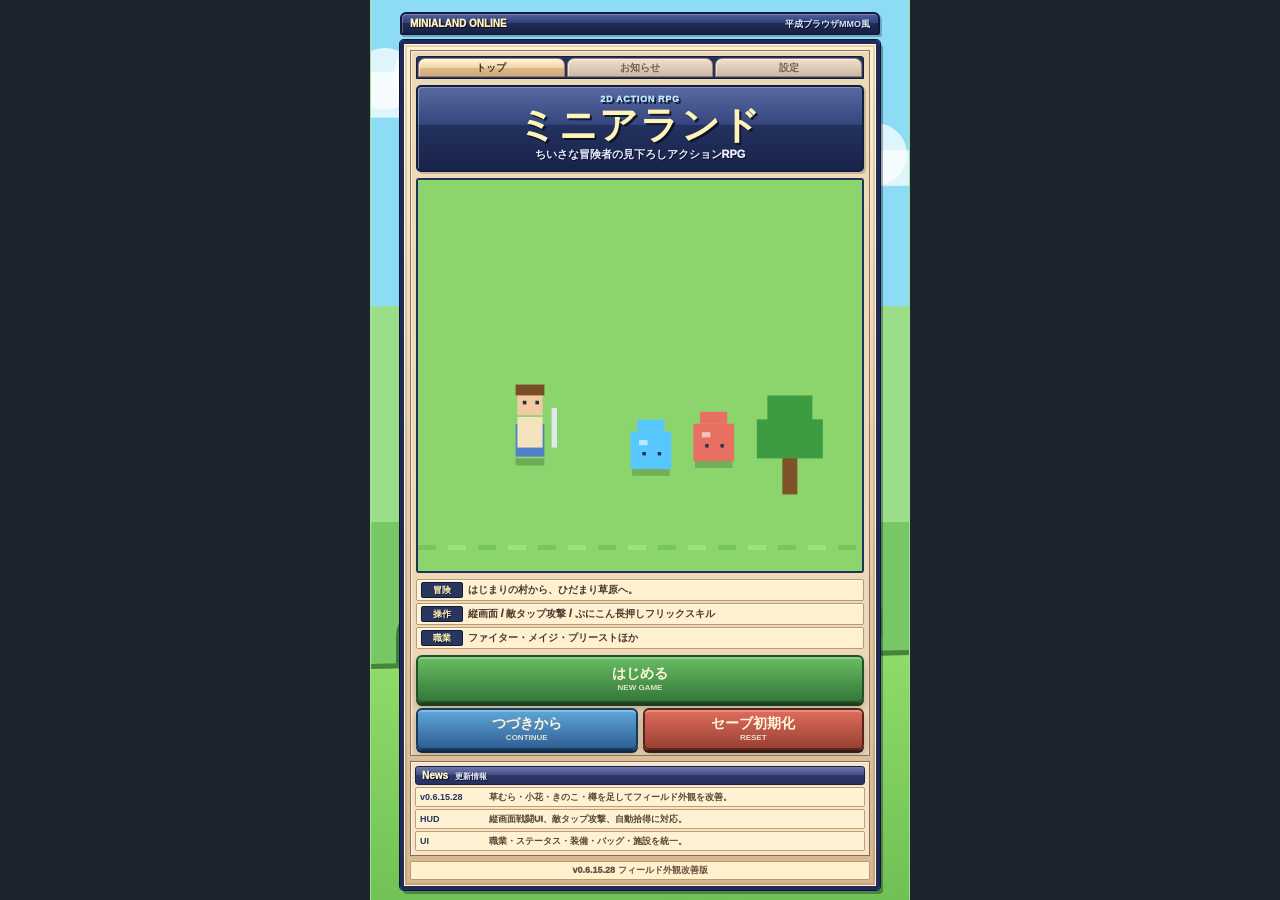
==== index.html @ dc6b469c "Add files via upload" ====
<!DOCTYPE html>
<html lang="ja">
<head>
<meta charset="UTF-8" />
<meta name="viewport" content="width=device-width, initial-scale=1.0, viewport-fit=cover, user-scalable=no" />
<title>ミニアランド v0.6.15.28 フィールド外観改善版</title>
<link rel="stylesheet" href="css/style.css" />
</head>
<body>
<div id="app">
  <section id="titleScreen" class="screen active heisei-title-screen">
    <div class="title-cloud c1"></div>
    <div class="title-cloud c2"></div>
    <div class="title-tree t1"></div>
    <div class="title-tree t2"></div>
    <div class="title-ground"></div>

    <div class="title-shell">
      <div class="title-topbar">
        <span>MINIALAND ONLINE</span>
        <b>平成ブラウザMMO風</b>
      </div>

      <div class="title-panel">
        <div class="title-main-window">
          <div class="title-tabs">
            <span class="active">トップ</span>
            <span>お知らせ</span>
            <span>設定</span>
          </div>

          <div class="logo">
            <small>2D ACTION RPG</small>
            <h1>ミニアランド</h1>
            <p>ちいさな冒険者の見下ろしアクションRPG</p>
          </div>

          <div class="title-chars"><canvas id="titleCanvas"></canvas></div>

          <div class="title-info-board">
            <div class="title-info-row"><b>冒険</b><span>はじまりの村から、ひだまり草原へ。</span></div>
            <div class="title-info-row"><b>操作</b><span>縦画面 / 敵タップ攻撃 / ぷにこん長押しフリックスキル</span></div>
            <div class="title-info-row"><b>職業</b><span>ファイター・メイジ・プリーストほか</span></div>
          </div>

          <div class="title-buttons">
            <button id="newGameBtn" class="green title-command"><b>はじめる</b><small>NEW GAME</small></button>
            <button id="continueBtn" class="blue title-command"><b>つづきから</b><small>CONTINUE</small></button>
            <button id="titleResetBtn" class="red title-command"><b>セーブ初期化</b><small>RESET</small></button>
          </div>
        </div>

        <div class="title-news-window">
          <div class="title-news-head">News <small>更新情報</small></div>
          <div class="title-news-line"><b>v0.6.15.28</b><span>草むら・小花・きのこ・樽を足してフィールド外観を改善。</span></div>
          <div class="title-news-line"><b>HUD</b><span>縦画面戦闘UI、敵タップ攻撃、自動拾得に対応。</span></div>
          <div class="title-news-line"><b>UI</b><span>職業・ステータス・装備・バッグ・施設を統一。</span></div>
        </div>

        <div class="version">v0.6.15.28 フィールド外観改善版</div>
      </div>
    </div>
  </section>

  <section id="gameScreen" class="screen">
    <canvas id="gameCanvas"></canvas>

    <div class="top-ui choco-battle-hud">
      <div class="mmo-room-bar"><b>ミニアランド</b><span id="roomNameText">フリー星1 エリア22 ルーム04</span></div>
      <div class="hud-level">
        <span class="hud-drop">◆</span>
        <b>LV <i id="lvText">1</i></b>
      </div>
      <div class="hud-bars">
        <div class="hud-row exp-row"><span>EXP</span><div class="meter"><i id="expFill"></i></div><em id="expText">0/30</em></div>
        <div class="hud-row hp-row"><span>HP</span><div class="meter"><i id="hpFill"></i></div><em id="hpText">100/100</em></div>
        <div class="hud-row sp-row"><span>SP</span><div class="meter"><i id="spFill"></i></div><em id="spText">50/50</em></div>
      </div>
      <div class="hud-map">
        <b id="mapText">はじまりの村</b>
        <small>G <span id="goldText">0</span></small>
      </div>
    </div>

    <div id="toast" class="toast">ミニアランドへようこそ！</div>
    <div id="jobHud" class="job-hud">職業：<span>ファイター</span></div>
    <div class="debug-note" id="debugNote">debug</div>

    <div id="skillAimOverlay" class="skill-aim-overlay" aria-hidden="true">
      <div class="skill-aim-ring"></div>
      <div class="skill-aim-arrow"></div>
      <div class="skill-aim-label">スキル方向</div>
    </div>

    <div id="stick" class="stick">
      <div class="stick-base"></div>
      <div id="stickKnob" class="stick-knob"></div>
    </div>

    <div class="field-side-ui worldmap-side-ui">
      <button id="menuBtn" class="field-side-btn blue" aria-label="メニュー"><small>MENU</small><b>メ</b></button>
      <button id="bagBtn" class="field-side-btn" aria-label="バッグ"><small>BAG</small><b>袋</b></button>
      <button id="mapBtn" class="field-side-btn map-open-btn green" aria-label="マップ"><small>MAP</small><b>地</b></button>
    </div>

    <div class="bottom-ui bottom-battle-ui">
      <div class="mmo-chat-strip">
        <button type="button">Group</button>
        <button type="button">Target</button>
        <button type="button">Chat</button>
        <span>All</span>
        <span>Room</span>
        <span>System</span>
        <i>チャット対象: ルーム内 / 全員</i>
      </div>
      <div class="battle-hotbar">
        <button id="chatBtn" class="slot-btn utility-slot"><small>CHAT</small><span>チャ</span></button>
        <button id="interactBtn" class="slot-btn utility-slot"><small>TALK</small><span>話</span></button>
        <button id="sitBtn" class="slot-btn utility-slot"><small>REST</small><span>座</span></button>
        <button id="skillRoundBtn" class="slot-btn skill-slot"><small>SP</small><span>斬</span></button>
        <button id="herbRoundBtn" class="slot-btn herb-slot"><small>ITEM</small><span id="herbRoundCount">3</span></button>
        <div class="slot-btn empty-slot"><small>--</small><span></span></div>
        <div class="slot-btn empty-slot"><small>--</small><span></span></div>
      </div>
    </div>

    <div id="bagOverlay" class="panel-overlay">
      <div class="wood-panel">
        <div class="panel-head">
          <h2>バッグ</h2>
          <button class="close-btn" data-close="bagOverlay">閉じる</button>
        </div>
        <div id="bagContent" class="item-list"></div>
      </div>
    </div>

        <div id="worldMapOverlay" class="panel-overlay worldmap-overlay">
      <div class="wood-panel worldmap-panel">
        <div class="panel-head worldmap-head">
          <h2>World Map <small>ワールドマップ</small></h2>
          <button class="close-btn" data-close="worldMapOverlay">閉じる</button>
        </div>

        <div class="worldmap-window">
          <div class="worldmap-top-summary">
            <div class="worldmap-logo-box"><b>MINIALAND</b><span>WORLD MAP</span></div>
            <div class="worldmap-current-box"><b>現在地</b><span id="worldMapCurrentText">はじまりの村</span></div>
            <div class="worldmap-guide-box"><b>移動</b><span>行きたい地域をタップ</span></div>
          </div>

          <div class="worldmap-board">
            <img class="worldmap-base-image" src="assets/worldmap/world_bg.png" alt="world map" />
            <div class="world-area-level">★★★ エリアレベル</div>
            <img class="world-player-pin" src="assets/worldmap/player_pin.png" alt="current" aria-hidden="true" />

            <button class="world-node node-village" data-area-id="village" data-map-target="village">
              <img class="world-node-icon" src="assets/worldmap/node_village.png" alt="はじまりの村" />
              <span class="node-plate"><em>HOME</em><b>はじまりの村</b><small>ウエステ村</small><i>★★★★★</i></span>
            </button>
            <button class="world-node node-field" data-area-id="field" data-map-target="field">
              <img class="world-node-icon" src="assets/worldmap/node_field.png" alt="ひだまり草原" />
              <span class="node-plate"><em>FIELD</em><b>ひだまり草原</b><small>ナゴム草原</small><i>★★☆☆☆</i></span>
            </button>
            <button class="world-node locked node-cave" data-area-id="cave" data-map-target="cave">
              <img class="world-node-icon" src="assets/worldmap/node_cave.png" alt="こけの洞窟" />
              <span class="node-plate"><em>CAVE</em><b>こけの洞窟</b><small>ガッハルナ</small><i>★★★☆☆</i></span>
            </button>
            <button class="world-node locked node-forest" data-area-id="forest" data-map-lock="true">
              <img class="world-node-icon" src="assets/worldmap/node_forest.png" alt="精霊の森" />
              <span class="node-plate"><em>FOREST</em><b>精霊の森</b><small>ポドーネ</small><i>★★★☆☆</i></span>
            </button>
            <button class="world-node locked node-tower" data-area-id="tower" data-map-lock="true">
              <img class="world-node-icon" src="assets/worldmap/node_tower.png" alt="死の塔" />
              <span class="node-plate"><em>TOWER</em><b>死の塔</b><small>レイコール</small><i>★★★★☆</i></span>
            </button>
            <button class="world-node locked node-castle" data-area-id="castle" data-map-lock="true">
              <img class="world-node-icon" src="assets/worldmap/node_castle.png" alt="光の城" />
              <span class="node-plate"><em>HOLY</em><b>光の城</b><small>エルシオン</small><i>★★★★☆</i></span>
            </button>
            <button class="world-node locked node-ruins" data-area-id="ruins" data-map-lock="true">
              <img class="world-node-icon" src="assets/worldmap/node_ruins.png" alt="原始の谷" />
              <span class="node-plate"><em>RUINS</em><b>原始の谷</b><small>ブランガ</small><i>★★★☆☆</i></span>
            </button>
          </div>

          <div id="worldMapDetail" class="worldmap-detail-panel">
            <div class="world-detail-empty">
              <b>エリアを選択してください</b>
              <span>マップ上のエリア札をタップすると、推奨Lv・出現モンスター・ドロップ素材を確認できます。</span>
            </div>
          </div>

          <div class="worldmap-bottom-note">
            <div class="worldmap-note-row"><b>開放中</b><span id="worldMapUnlockedText">2 / 7 エリア</span></div>
            <div class="worldmap-note-row"><b>案内</b><span>未開放エリアは今後追加予定です。</span></div>
          </div>
        </div>
      </div>
    </div>

<div id="menuOverlay" class="panel-overlay menu-facility-overlay">
      <div class="wood-panel">
        <div class="panel-head">
          <h2>Menu <small>メニュー</small></h2>
          <button class="close-btn" data-close="menuOverlay">閉じる</button>
        </div>

        <div class="menu-window">
          <div class="menu-tabs">
            <span class="active">メイン</span>
            <span>キャラ</span>
            <span>管理</span>
          </div>

          <div class="menu-top-summary">
            <div class="menu-avatar"><img src="assets/characters/player_front.png" alt="player" /></div>
            <div class="menu-player-lines">
              <b>ミニ冒険者</b>
              <p id="charInfo">Lv1 / ファイター</p>
            </div>
            <div class="menu-gold-box"><b>GOLD</b><span id="menuGoldLabel">0</span></div>
          </div>

          <div class="menu-info-board">
            <div class="menu-info-row wide"><b>装備</b><span id="equipInfo">旅人の服 / 木の剣 Lv1</span></div>
            <div class="menu-info-row"><b>職業</b><span id="jobInfo">転職の館で変更できます</span></div>
            <div class="menu-info-row"><b>育成</b><span id="statusInfo">POW/INT/SPD/VIT/LUK</span></div>
            <div class="menu-info-row wide"><b>クエスト</b><span id="questInfo">掲示板で受注できます</span></div>
          </div>

          <div class="menu-button-board">
            <button id="openStatusBtn" class="menu-command primary"><b>ステータス</b><small>能力・振り分け</small></button>
            <button id="openEquipBtn" class="menu-command primary"><b>装備</b><small>武器・防具</small></button>
            <button id="menuOpenBagBtn" class="menu-command"><b>バッグ</b><small>素材・消費</small></button>
            <button id="menuOpenJobBtn" class="menu-command"><b>職業</b><small>転職の館</small></button>
            <button id="menuOpenQuestBtn" class="menu-command"><b>クエスト</b><small>掲示板</small></button>
            <button id="openTestBtn" class="menu-command blue"><b>テスト</b><small id="testInfo">調整用ツール</small></button>
          </div>

          <div class="menu-system-board">
            <button id="saveBtn" class="green">セーブする</button>
            <button id="menuResetBtn" class="red">セーブ初期化</button>
          </div>
        </div>
      </div>
    </div>

    <div id="facilityOverlay" class="panel-overlay">
      <div class="wood-panel">
        <div class="panel-head">
          <h2 id="facilityTitle">施設</h2>
          <button class="close-btn" data-close="facilityOverlay">閉じる</button>
        </div>
        <div id="facilityContent" class="facility-list"></div>
      </div>
    </div>

    <div id="dialogueBox" class="dialogue-box">
      <div class="dialogue-window-head">
        <div class="dialogue-nameplate">
          <span class="dialogue-face" id="dialogueFace">村</span>
          <div>
            <div class="dialogue-name" id="dialogueName">村人</div>
            <small>Talk / 会話</small>
          </div>
        </div>
        <div class="dialogue-corner-label">Mini Chat</div>
      </div>
      <div class="dialogue-body">
        <div class="dialogue-text" id="dialogueText">こんにちは！</div>
      </div>
      <div class="dialogue-actions">
        <span class="dialogue-hint">拾う/Eキーで会話・施設確認</span>
        <button id="dialogueCloseBtn" class="blue">OK</button>
      </div>
    </div>
  </section>
</div>

<script src="js/main.js"></script>
</body>
</html>
---- css/style.css ----
/* ミニアランド v0.6.15 段階別職業一覧UI版 */
/* v0.5.7 からCSSを外部化。 */

:root{
    --app-h:100dvh;
    --ui-dark:#1f3145;
    --ui-mid:#2d4b65;
    --ui-light:#f7e9bd;
    --ui-paper:#fff3cf;
    --ui-brown:#7a4f2b;
    --ui-brown2:#4b301b;
    --hp:#42d66f;
    --sp:#5ec5ff;
    --exp:#ffd24a;
    --text:#fff8df;
    --line:#523619;
  }
  *{box-sizing:border-box;-webkit-tap-highlight-color:transparent}
  img,canvas{
    -webkit-user-drag:none;
    user-drag:none;
  }
  html,body{
    width:100%;
    height:100%;
    margin:0;
    overflow:hidden;
    background:#1c2430;
    font-family:system-ui,-apple-system,BlinkMacSystemFont,"Segoe UI",sans-serif;
    color:var(--text);
    user-select:none;
    -webkit-user-select:none;
    -webkit-touch-callout:none;
    touch-action:none;
    overscroll-behavior:none;
  }
  button{
    font:inherit;
    border:2px solid #5d3b1c;
    color:#fff7dc;
    font-weight:900;
    background:linear-gradient(#ad7a38,#754820);
    border-radius:10px;
    box-shadow:inset 0 2px 0 rgba(255,255,255,.25),0 3px 0 #3b2412,0 6px 10px rgba(0,0,0,.22);
    padding:9px 11px;
    cursor:pointer;
  }
  button:active{transform:translateY(2px);box-shadow:inset 0 2px 0 rgba(255,255,255,.18),0 1px 0 #3b2412,0 3px 7px rgba(0,0,0,.25)}
  button.blue{background:linear-gradient(#5fa7d8,#315f95);border-color:#183c5e;box-shadow:inset 0 2px 0 rgba(255,255,255,.25),0 3px 0 #102d48,0 6px 10px rgba(0,0,0,.22)}
  button.green{background:linear-gradient(#68bd62,#35783b);border-color:#245128;box-shadow:inset 0 2px 0 rgba(255,255,255,.25),0 3px 0 #1c3e20,0 6px 10px rgba(0,0,0,.22)}
  button.red{background:linear-gradient(#e06d5c,#994135);border-color:#5a241d;box-shadow:inset 0 2px 0 rgba(255,255,255,.25),0 3px 0 #3f1914,0 6px 10px rgba(0,0,0,.22)}
  button:disabled{opacity:.48;filter:grayscale(.6)}

  #app{
    width:min(100vw,540px);
    height:var(--app-h);
    margin:0 auto;
    position:relative;
    overflow:hidden;
    background:#93d67b;
    image-rendering:auto;
    border-left:1px solid rgba(255,255,255,.15);
    border-right:1px solid rgba(255,255,255,.15);
  }

  .screen{
    position:absolute;
    inset:0;
    display:none;
  }
  .screen.active{display:block}

  /* Title */
  #titleScreen{
    background:
      radial-gradient(circle at 50% 22%, rgba(255,255,255,.45), transparent 20%),
      linear-gradient(#8fdcff 0 36%, #7fd06a 36% 100%);
    overflow:hidden;
  }
  .title-cloud{
    position:absolute;
    width:160px;height:46px;
    border-radius:999px;
    background:rgba(255,255,255,.75);
    filter:blur(.2px);
  }
  .title-cloud:before,.title-cloud:after{
    content:"";
    position:absolute;
    background:inherit;
    border-radius:50%;
  }
  .title-cloud:before{width:62px;height:62px;left:22px;top:-25px}
  .title-cloud:after{width:78px;height:78px;right:19px;top:-34px}
  .c1{left:-40px;top:72px}.c2{right:-30px;top:145px;transform:scale(.8)}
  .title-ground{
    position:absolute;left:-8%;right:-8%;bottom:-12%;
    height:42%;
    background:
      radial-gradient(circle at 25% 35%,#6ebd45 0 4px,transparent 5px),
      radial-gradient(circle at 70% 50%,#6ebd45 0 4px,transparent 5px),
      linear-gradient(#76c95b,#4ea342);
    border-top:8px solid #477c31;
    transform:rotate(-1.5deg);
  }
  .title-tree{position:absolute;bottom:21%;width:72px;height:105px}
  .title-tree:before{content:"";position:absolute;left:31px;top:48px;width:13px;height:57px;background:#7d512d;border:2px solid #5b351f}
  .title-tree:after{content:"";position:absolute;left:7px;top:2px;width:60px;height:66px;border-radius:28px 28px 18px 18px;background:#47a64a;border:3px solid #2f7334;box-shadow:0 -16px 0 #69bf5e inset}
  .t1{left:18px}.t2{right:24px;transform:scale(.88);bottom:24%}
  .title-panel{
    position:absolute;
    left:18px;right:18px;
    top:calc(54px + env(safe-area-inset-top));
    min-height:420px;
    background:rgba(255,244,207,.92);
    color:#4b301b;
    border:4px solid #6c421f;
    border-radius:22px;
    box-shadow:0 9px 0 #3b2412,0 18px 35px rgba(0,0,0,.28);
    padding:20px 16px 16px;
    text-align:center;
  }
  .logo{
    margin:4px auto 8px;
    width:min(360px,100%);
    padding:12px 10px;
    border-radius:19px;
    background:linear-gradient(#fff6c9,#f7c94a);
    border:4px solid #734820;
    box-shadow:inset 0 4px 0 rgba(255,255,255,.55),0 5px 0 #472a13;
    color:#4b301b;
    text-shadow:2px 2px 0 #fff2aa;
  }
  .logo h1{font-size:42px;letter-spacing:.03em;margin:0;line-height:1}
  .logo p{margin:5px 0 0;font-weight:900;font-size:12px;color:#72451f}
  .title-chars{
    height:116px;
    position:relative;
    margin:9px 0 14px;
    border:2px dashed rgba(95,64,28,.28);
    border-radius:16px;
    background:linear-gradient(#c3f1a7,#8bd56c);
    overflow:hidden;
  }
  .title-chars canvas{width:100%;height:100%}
  .title-buttons{display:grid;gap:10px;margin-top:10px}
  .version{font-size:12px;color:#79532a;margin-top:12px;font-weight:800}

  /* Game */
  #gameScreen{background:#111}
  #gameCanvas{
    position:absolute;
    inset:0;
    width:100%;
    height:100%;
    background:#6cc95d;
    display:block;
    z-index:1;
  }

  .top-ui{
    position:absolute;
    left:5px;right:5px;
    top:calc(5px + env(safe-area-inset-top));
    min-height:50px;
    z-index:5;
    display:grid;
    grid-template-columns:auto 1fr auto;
    gap:5px;
    pointer-events:none;
  }
  .top-box{
    background:linear-gradient(#2f526d,#1c3348);
    border:3px solid #102437;
    border-radius:7px;
    box-shadow:inset 0 2px 0 rgba(255,255,255,.20),0 3px 0 rgba(0,0,0,.22);
    padding:4px 6px;
    color:#fff9d5;
    text-shadow:1px 1px 0 #000;
    pointer-events:auto;
  }
  .lvbox{
    min-width:60px;
    text-align:center;
    display:grid;
    place-items:center;
    font-weight:1000;
    line-height:1.1;
  }
  .lvbox small{font-size:10px;color:#e7f3ff}
  .lvbox b{font-size:20px;color:#ffe66a}
  .statbox{display:flex;flex-direction:column;gap:4px;min-width:0}
  .statline{display:grid;grid-template-columns:36px 1fr auto;gap:4px;align-items:center;font-size:10px;font-weight:1000}
  .meter{height:10px;border:2px solid #0a1824;background:#142738;border-radius:999px;overflow:hidden}
  .meter>i{display:block;height:100%;width:50%;border-radius:999px;box-shadow:inset 0 2px 0 rgba(255,255,255,.3)}
  #hpFill{background:linear-gradient(90deg,#2fc95c,#a4f76d)}
  #spFill{background:linear-gradient(90deg,#4aa8ff,#84e9ff)}
  #expFill{background:linear-gradient(90deg,#ffd34e,#ffef8a)}
  .moneybox{min-width:72px;text-align:right;font-size:11px;font-weight:1000;line-height:1.4}
  .mapname{color:#ffe66a}

  .toast{
    position:absolute;
    z-index:8;
    top:calc(74px + env(safe-area-inset-top));
    left:50%;
    transform:translateX(-50%);
    width:calc(100% - 32px);
    max-width:430px;
    padding:9px 12px;
    background:rgba(255,245,211,.95);
    border:3px solid #6c421f;
    border-radius:14px;
    color:#4b301b;
    font-weight:1000;
    font-size:13px;
    text-align:center;
    box-shadow:0 5px 0 rgba(0,0,0,.18);
    opacity:0;
    pointer-events:none;
    transition:opacity .15s;
  }
  .toast.show{opacity:1}

  .bottom-ui{
    position:absolute;
    z-index:6;
    left:5px;right:5px;
    bottom:calc(6px + env(safe-area-inset-bottom));
    min-height:46px;
    pointer-events:none;
  }
  .fighter-skill-tip{
    background:#6b3f1f;
    border-color:#3a2210;
  }

.mini-actions{
    position:absolute;
    left:0;
    bottom:0;
    display:flex;
    gap:5px;
    pointer-events:auto;
  }
  .mini-actions button{font-size:12px;padding:7px 8px;border-radius:9px}
  .right-actions{
    position:absolute;
    right:0;
    bottom:0;
    display:flex;
    gap:5px;
    pointer-events:auto;
  }
  .right-actions button{font-size:12px;padding:7px 8px;border-radius:9px}

  .stick{
    position:absolute;
    z-index:7;
    left:18px;
    bottom:calc(78px + env(safe-area-inset-bottom));
    width:118px;height:118px;
    border-radius:50%;
    pointer-events:auto;
  }
  .stick-base{
    position:absolute;inset:8px;border-radius:50%;
    background:rgba(48,67,76,.38);
    border:3px solid rgba(255,255,255,.4);
    box-shadow:inset 0 0 12px rgba(0,0,0,.18);
  }
  .stick-knob{
    position:absolute;
    left:40px;top:40px;
    width:38px;height:38px;border-radius:50%;
    background:linear-gradient(#fff1bd,#d58e3f);
    border:3px solid #5b351b;
    box-shadow:0 5px 0 rgba(0,0,0,.22);
  }

  .attack-area{
    position:absolute;
    z-index:7;
    right:16px;
    bottom:calc(78px + env(safe-area-inset-bottom));
    width:164px;height:148px;
    pointer-events:auto;
  }
  .round-btn{
    position:absolute;
    border-radius:50%;
    padding:0;
    display:grid;
    place-items:center;
    text-align:center;
    line-height:1.1;
  }
  #attackBtn{width:72px;height:72px;right:0;bottom:0;font-size:16px}
  #pickupBtn{width:55px;height:55px;left:0;bottom:12px;font-size:12px}
  #herbRoundBtn{
    width:50px;height:50px;
    left:0;top:6px;
    font-size:13px;
    color:#4b301b;
    background:linear-gradient(#fff7c9,#6fcf75);
    border-color:#2f6d36;
  }
  #herbRoundBtn small{
    display:block;
    font-size:10px;
    line-height:1;
  }
  #herbRoundBtn span{
    display:block;
    font-size:14px;
    line-height:1;
    font-weight:1000;
  }
  #herbRoundBtn.empty{
    filter:saturate(.45) brightness(.82);
  }
  #herbRoundBtn.empty::after{
    content:"";
    position:absolute;
    inset:0;
    border-radius:50%;
    background:rgba(31,49,69,.22);
  }
  #skillRoundBtn{
    width:58px;height:58px;
    right:42px;top:5px;
    font-size:15px;
    color:#fff8df;
    background:linear-gradient(#ffdc72,#b86422);
    border-color:#6c2f12;
  }
  #skillRoundBtn small{
    display:block;
    font-size:10px;
    line-height:1;
    opacity:.95;
  }
  #skillRoundBtn span{
    display:block;
    font-size:18px;
    line-height:1;
    font-weight:1000;
  }
  #skillRoundBtn.cooling,
  #skillRoundBtn.disabled-skill{
    filter:saturate(.7) brightness(.82);
  }
  #skillRoundBtn.cooling::after,
  #skillRoundBtn.disabled-skill::after{
    content:"";
    position:absolute;
    inset:0;
    border-radius:50%;
    background:rgba(31,49,69,.23);
  }

  .panel-overlay{
    position:absolute;
    inset:0;
    z-index:20;
    display:none;
    background:rgba(27,36,42,.42);
    backdrop-filter:blur(2px);
    padding:calc(18px + env(safe-area-inset-top)) 14px calc(18px + env(safe-area-inset-bottom));
  }
  .panel-overlay.show{display:grid;place-items:center}
  .wood-panel{
    width:min(460px,100%);
    max-height:88dvh;
    overflow:auto;
    background:#fff0c8;
    color:#4b301b;
    border:5px solid #6c421f;
    border-radius:18px;
    box-shadow:0 8px 0 #3a2210,0 20px 40px rgba(0,0,0,.32);
    padding:12px;
  }
  .panel-head{
    display:flex;
    justify-content:space-between;
    align-items:center;
    gap:8px;
    margin-bottom:10px;
  }
  .panel-head h2{margin:0;font-size:20px}
  .close-btn{padding:6px 9px;font-size:12px}
  .item-list{display:grid;gap:7px}
  .item-row{
    background:#ffe8a6;
    border:2px solid #b57b36;
    border-radius:11px;
    padding:8px;
    display:flex;
    justify-content:space-between;
    gap:8px;
    align-items:center;
    font-weight:900;
  }
  .item-row span{font-size:12px;color:#72502a}
  .menu-grid{display:grid;grid-template-columns:1fr 1fr;gap:8px}
  .menu-card{
    background:#ffe8a6;
    border:2px solid #b57b36;
    border-radius:12px;
    padding:10px;
  }
  .menu-card b{display:block;margin-bottom:5px}
  .menu-card p{margin:0;color:#72502a;font-size:12px;line-height:1.4}


  .dialogue-box{
    position:absolute;
    z-index:18;
    left:8px;
    right:8px;
    bottom:calc(116px + env(safe-area-inset-bottom));
    min-height:96px;
    display:none;
    background:#fff0c8;
    color:#4b301b;
    border:4px solid #6c421f;
    border-radius:14px;
    box-shadow:0 6px 0 #3a2210,0 14px 25px rgba(0,0,0,.28);
    padding:10px 12px;
    pointer-events:auto;
  }
  .dialogue-box.show{display:block}
  .dialogue-name{
    display:inline-block;
    margin-bottom:5px;
    padding:3px 9px;
    background:#2f526d;
    color:#fff8df;
    border:2px solid #102437;
    border-radius:999px;
    font-size:12px;
    font-weight:1000;
    text-shadow:1px 1px 0 #000;
  }
  .dialogue-text{
    font-size:13px;
    line-height:1.45;
    font-weight:850;
    white-space:pre-line;
  }
  .dialogue-actions{
    display:flex;
    justify-content:flex-end;
    gap:8px;
    margin-top:8px;
  }
  .facility-list{
    display:grid;
    gap:8px;
  }
  .facility-row{
    background:#ffe8a6;
    border:2px solid #b57b36;
    border-radius:12px;
    padding:9px;
    display:grid;
    gap:6px;
    color:#4b301b;
  }
  .facility-row .row-head{
    display:flex;
    justify-content:space-between;
    gap:8px;
    align-items:center;
    font-weight:1000;
  }
  .facility-row p{
    margin:0;
    color:#72502a;
    font-size:12px;
    line-height:1.45;
    font-weight:800;
  }
  .facility-row button{
    justify-self:end;
    padding:7px 10px;
    font-size:12px;
  }
  .quest-badge{
    display:inline-block;
    padding:3px 8px;
    border-radius:999px;
    background:#2f526d;
    color:#fff8df;
    font-size:11px;
    font-weight:1000;
    text-shadow:1px 1px 0 #000;
  }


  .job-card-grid{display:grid;gap:8px}
  .job-card{
    display:grid;
    grid-template-columns:auto 1fr auto;
    gap:9px;
    align-items:center;
  }
  .job-icon{
    width:42px;height:42px;
    border-radius:8px;
    border:2px solid #6c421f;
    background:#fff4cc;
    display:grid;
    place-items:center;
    font-size:22px;
    box-shadow:inset 0 2px 0 rgba(255,255,255,.5);
  }
  .job-desc small{
    display:block;
    color:#72502a;
    font-size:11px;
    line-height:1.35;
    font-weight:800;
    margin-top:3px;
  }
  .job-now{
    display:inline-block;
    padding:4px 8px;
    border-radius:999px;
    background:#2f526d;
    color:#fff8df;
    font-size:11px;
    font-weight:1000;
    text-shadow:1px 1px 0 #000;
  }



  .job-hud{
    position:absolute;
    z-index:6;
    left:8px;
    top:calc(68px + env(safe-area-inset-top));
    background:rgba(31,49,69,.88);
    border:2px solid #102437;
    border-radius:9px;
    padding:4px 8px;
    color:#fff8df;
    font-size:11px;
    font-weight:1000;
    text-shadow:1px 1px 0 #000;
    pointer-events:none;
    box-shadow:0 3px 0 rgba(0,0,0,.2);
  }
  .job-hud span{
    color:#ffe66a;
  }
  .job-stat-box{
    background:#fff6d9;
    border:2px solid #b57b36;
    border-radius:10px;
    padding:8px;
    margin:8px 0;
    color:#4b301b;
    font-size:12px;
    font-weight:900;
    line-height:1.55;
  }
  .job-stat-grid{
    display:grid;
    grid-template-columns:1fr 1fr;
    gap:5px 8px;
  }
  .skill-tip{
    background:#2f526d;
    color:#fff8df;
    border:2px solid #102437;
    border-radius:9px;
    padding:7px 8px;
    margin-top:8px;
    font-size:12px;
    font-weight:900;
    text-shadow:1px 1px 0 #000;
  }




  .skill-tip-row{
    display:grid;
    grid-template-columns:auto 1fr auto;
    gap:8px;
    align-items:center;
    background:#fff6d9;
    border:2px solid #b57b36;
    border-radius:10px;
    padding:8px;
    margin-top:8px;
    font-size:12px;
    font-weight:900;
  }
  .skill-cd-badge{
    display:inline-block;
    min-width:54px;
    text-align:center;
    padding:4px 7px;
    border-radius:999px;
    background:#2f526d;
    color:#fff8df;
    text-shadow:1px 1px 0 #000;
    font-size:11px;
  }

  .equip-summary{
    background:#fff6d9;
    border:2px solid #b57b36;
    border-radius:10px;
    padding:8px;
    color:#4b301b;
    font-size:12px;
    font-weight:900;
    line-height:1.55;
    margin-bottom:8px;
  }
  .equip-slot-grid{
    display:grid;
    grid-template-columns:1fr 1fr;
    gap:7px;
    margin:8px 0;
  }
  .equip-slot{
    background:#ffe8a6;
    border:2px solid #b57b36;
    border-radius:11px;
    padding:8px;
    color:#4b301b;
    font-weight:900;
    min-height:65px;
  }
  .equip-slot b{
    display:flex;
    justify-content:space-between;
    gap:6px;
    align-items:center;
    margin-bottom:4px;
  }
  .equip-slot small{
    display:block;
    color:#72502a;
    line-height:1.35;
    font-size:11px;
  }
  .equip-list{
    display:grid;
    gap:7px;
    margin-top:8px;
  }
  .equip-item{
    display:grid;
    grid-template-columns:auto 1fr auto;
    gap:8px;
    align-items:center;
    background:#fff0bd;
    border:2px solid #b57b36;
    border-radius:11px;
    padding:8px;
  }
  .equip-item-icon{
    width:36px;
    height:36px;
    display:grid;
    place-items:center;
    border-radius:8px;
    background:#fff8df;
    border:2px solid #d29a4d;
    font-size:20px;
  }
  .equip-item-desc small{
    display:block;
    color:#72502a;
    font-size:11px;
    line-height:1.35;
    font-weight:800;
    margin-top:2px;
  }
  .equip-tabs{
    display:flex;
    gap:5px;
    flex-wrap:wrap;
    margin:8px 0;
  }
  .equip-tabs button{
    font-size:11px;
    padding:6px 8px;
  }
  .craft-cost{
    display:block;
    color:#72502a;
    font-size:11px;
    font-weight:900;
    line-height:1.4;
    margin-top:3px;
  }
  .material-inventory{
    background:#fff6d9;
    border:2px solid #b57b36;
    border-radius:10px;
    padding:8px;
    color:#4b301b;
    font-size:12px;
    font-weight:900;
  }
  .material-chip-row{
    display:flex;
    flex-wrap:wrap;
    gap:5px;
    margin-top:6px;
  }
  .material-chip{
    display:inline-flex;
    align-items:center;
    gap:3px;
    padding:4px 7px;
    border-radius:999px;
    background:#ffe8a6;
    border:1px solid #c98a3a;
    color:#5a391d;
    font-size:11px;
    line-height:1;
    white-space:nowrap;
  }
  .material-chip.rare{
    background:#e2f6ff;
    border-color:#5ba4c7;
    color:#20495e;
  }



  .asset-mode-badge{
    position:absolute;
    z-index:6;
    right:8px;
    top:calc(68px + env(safe-area-inset-top));
    background:rgba(255,240,189,.95);
    color:#4b301b;
    border:2px solid #6c421f;
    border-radius:9px;
    padding:4px 8px;
    font-size:11px;
    font-weight:1000;
    box-shadow:0 3px 0 rgba(0,0,0,.18);
    pointer-events:none;
  }


  .debug-note{
    position:absolute;
    z-index:32;
    left:8px;
    top:calc(72px + env(safe-area-inset-top));
    max-width:calc(100% - 16px);
    padding:4px 6px;
    border:1px solid rgba(35,54,80,.72);
    border-radius:4px;
    background:rgba(255,246,207,.92);
    font-size:9px;
    line-height:1.35;
    color:#2b3d58;
    text-shadow:none;
    font-weight:900;
    pointer-events:none;
    display:none;
  }
  #gameScreen.input-debug-show .debug-note{display:block;}

  @media(max-height:650px){
    .stick,.attack-area{transform:scale(.85);transform-origin:bottom}
    .stick{left:10px}
    .attack-area{right:8px}
    .bottom-ui{min-height:104px}
    .shortcut-row{height:48px}
  }

  .pixel-label{
    position:absolute;
    color:#fff8df;
    font-size:10px;
    font-weight:1000;
    text-shadow:1px 1px 0 #102437, -1px 1px 0 #102437, 1px -1px 0 #102437;
    pointer-events:none;
  }


  /* v0.6.15 button overlap safety */
  @media (max-width: 360px){
    .attack-area{
      right:10px;
      width:158px;
      height:146px;
    }
    #skillRoundBtn{right:40px;}
  }


  /* v0.6.15 growth loop guide */
  .loop-guide{
    background:linear-gradient(#fff8df,#ffe5aa);
    border-color:#d39439;
  }
  .loop-progress{
    height:9px;
    border:2px solid #6c421f;
    border-radius:999px;
    background:#2f526d;
    overflow:hidden;
    box-shadow:inset 0 1px 0 rgba(255,255,255,.25);
    margin:8px 0;
  }
  .loop-progress i{
    display:block;
    height:100%;
    background:linear-gradient(90deg,#ffd24a,#ff9f38);
  }
  .loop-action{
    background:#2f526d;
    color:#fff8df;
    border:2px solid #102437;
    border-radius:9px;
    padding:7px 8px;
    font-size:12px;
    font-weight:900;
    line-height:1.45;
    text-shadow:1px 1px 0 #000;
  }


  /* v0.6.15 status build */
  .stat-build-grid{
    display:grid;
    gap:8px;
  }
  .stat-build-row{
    display:grid;
    grid-template-columns:1fr auto;
    gap:8px;
    align-items:center;
    background:#fff6d9;
    border:2px solid #b57b36;
    border-radius:11px;
    padding:9px;
    color:#4b301b;
  }
  .stat-build-row b{
    font-size:16px;
    letter-spacing:.5px;
  }
  .stat-build-row span{
    display:inline-block;
    min-width:28px;
    text-align:center;
    margin-left:5px;
    padding:2px 6px;
    border-radius:999px;
    background:#2f526d;
    color:#fff8df;
    text-shadow:1px 1px 0 #000;
    font-weight:1000;
  }
  .stat-build-row small{
    display:block;
    margin-top:3px;
    color:#72502a;
    font-size:11px;
    line-height:1.35;
    font-weight:850;
  }
  .stat-build-row button{
    min-width:58px;
    padding:9px 10px;
  }
  .final-stat-grid{
    display:grid;
    grid-template-columns:1fr 1fr;
    gap:6px;
    background:#fff6d9;
    border:2px solid #b57b36;
    border-radius:10px;
    padding:8px;
    color:#4b301b;
    font-size:12px;
    font-weight:950;
  }


  /* v0.6.15 test tools */
  .test-grid{
    display:grid;
    grid-template-columns:1fr 1fr;
    gap:7px;
    margin-top:8px;
  }
  .test-grid button{
    padding:9px 8px;
    font-size:12px;
    border-radius:10px;
  }


  /* v0.6.15 auto test runner */
  .auto-test-list{
    display:grid;
    gap:7px;
  }
  .auto-test-row{
    border:2px solid #b57b36;
    border-radius:10px;
    padding:8px;
    background:#fff6d9;
    color:#4b301b;
  }
  .auto-test-row.ok{
    border-color:#3f9d55;
    background:#eaffd9;
  }
  .auto-test-row.ng{
    border-color:#b83f3f;
    background:#ffe0d6;
  }
  .auto-test-row b{
    display:block;
    font-size:12px;
  }
  .auto-test-row small{
    display:block;
    margin-top:3px;
    font-size:11px;
    line-height:1.35;
    color:#72502a;
    font-weight:850;
    word-break:break-all;
  }


  /* v0.6.15 staged job tree UI */
  .job-window{
    display:grid;
    gap:10px;
  }
  .job-tabs{
    display:grid;
    grid-template-columns:1fr 1fr 1fr;
    gap:4px;
    background:#7b684b;
    border:3px solid #4b301b;
    border-radius:10px;
    padding:5px;
    color:#fff8df;
    font-weight:1000;
    font-size:11px;
    text-align:center;
    text-shadow:1px 1px 0 #000;
  }
  .job-tabs span{
    background:#bfa982;
    color:#fff7df;
    border:2px solid #d9c295;
    border-radius:8px;
    padding:6px 2px;
    opacity:.72;
  }
  .job-tabs span.active{
    background:#fff1bd;
    color:#4b301b;
    opacity:1;
    text-shadow:none;
  }
  .job-tree-scroll{
    overflow-x:auto;
    -webkit-overflow-scrolling:touch;
    background:#f0d8b2;
    border:4px solid #6c421f;
    border-radius:14px;
    padding:10px;
    box-shadow:inset 0 2px 0 rgba(255,255,255,.45);
  }
  .job-tree-board{
    min-width:720px;
    display:grid;
    grid-template-columns:repeat(4,1fr);
    gap:10px;
  }
  .job-tier{
    display:grid;
    gap:7px;
    align-content:start;
    background:rgba(255,246,217,.6);
    border:2px solid #b57b36;
    border-radius:12px;
    padding:8px;
  }
  .job-tier-title{
    border-radius:999px;
    padding:6px 5px;
    text-align:center;
    font-size:12px;
    font-weight:1000;
    color:#fff8df;
    text-shadow:1px 1px 0 #000;
    border:2px solid rgba(0,0,0,.25);
  }
  .job-tier.tier1 .job-tier-title{background:#58b8dc;}
  .job-tier.tier2 .job-tier-title{background:#bf71df;}
  .job-tier.tier3 .job-tier-title{background:#7187e8;}
  .job-tier.tier4 .job-tier-title{background:#e87474;}

  .job-mini-card{
    position:relative;
    display:grid;
    gap:4px;
    background:#fff4cc;
    border:3px solid #8b6b43;
    border-radius:9px;
    padding:6px;
    min-height:94px;
    color:#4b301b;
    box-shadow:0 3px 0 rgba(0,0,0,.20);
  }
  .job-mini-card.current{
    border-color:#2f80ff;
    box-shadow:0 0 0 3px rgba(92,162,255,.28),0 3px 0 rgba(0,0,0,.20);
  }
  .job-mini-card.future{
    filter:saturate(.65);
    opacity:.72;
    background:#eadfc8;
  }
  .job-mini-level{
    display:flex;
    align-items:center;
    gap:5px;
    font-size:10px;
    font-weight:1000;
    color:#fff8df;
    text-shadow:1px 1px 0 #000;
    background:#24364d;
    border-radius:6px;
    padding:3px 4px;
  }
  .job-mini-level i{
    display:block;
    height:5px;
    flex:1;
    border-radius:999px;
    background:linear-gradient(90deg,#a36cff 35%,#28364d 35%);
    border:1px solid #111d2b;
  }
  .job-mini-card.future .job-mini-level i{
    background:linear-gradient(90deg,#b6b6b6 18%,#6f6f6f 18%);
  }
  .job-mini-main{
    display:flex;
    align-items:center;
    gap:6px;
  }
  .job-mini-icon{
    min-width:28px;
    height:28px;
    border-radius:7px;
    display:grid;
    place-items:center;
    background:#2f526d;
    color:#fff8df;
    font-weight:1000;
    font-size:12px;
    text-shadow:1px 1px 0 #000;
  }
  .job-mini-main b{
    font-size:14px;
    line-height:1.1;
  }
  .job-mini-card small{
    font-size:10px;
    line-height:1.25;
    font-weight:850;
    color:#72502a;
  }
  .job-mini-card em{
    justify-self:start;
    display:inline-block;
    font-style:normal;
    font-size:10px;
    font-weight:1000;
    border-radius:999px;
    padding:2px 6px;
    background:#2f526d;
    color:#fff8df;
    text-shadow:1px 1px 0 #000;
  }
  .job-mini-card.future em{
    background:#6e6252;
  }
  .job-mini-card button{
    padding:5px 6px;
    font-size:11px;
    border-radius:8px;
  }

  @media (max-width:420px){
    .job-tree-board{min-width:680px;}
    .job-mini-main b{font-size:13px;}
  }


  /* v0.6.15.2 Heisei browser MMO job hall
     職業画面だけを、淡いベージュ/水色/紫ベースの平成ブラウザMMO風へ寄せる。 */
  #facilityOverlay.job-facility-overlay{
    background:rgba(28,31,55,.38);
    backdrop-filter:blur(1.5px);
    padding:calc(10px + env(safe-area-inset-top)) 8px calc(10px + env(safe-area-inset-bottom));
  }
  #facilityOverlay.job-facility-overlay .wood-panel{
    width:min(526px,100%);
    max-height:92dvh;
    padding:8px;
    overflow:auto;
    background:
      linear-gradient(90deg, rgba(255,255,255,.28) 0 1px, transparent 1px 16px),
      linear-gradient(180deg,#fff4da 0%,#f1dcc2 100%);
    color:#594438;
    border:3px solid #26325d;
    border-radius:8px;
    box-shadow:
      inset 0 0 0 2px #fef8e8,
      inset 0 0 0 4px rgba(170,139,112,.35),
      0 0 0 1px rgba(255,255,255,.55),
      0 10px 26px rgba(22,24,44,.38);
    font-family:"Trebuchet MS","Verdana","Hiragino Maru Gothic ProN","Yu Gothic","Meiryo",sans-serif;
    letter-spacing:.01em;
  }
  #facilityOverlay.job-facility-overlay .panel-head{
    margin:-8px -8px 7px;
    padding:3px 6px 4px;
    min-height:25px;
    align-items:center;
    background:linear-gradient(#536194,#29345d 52%,#202849);
    border-bottom:2px solid #151b38;
    border-radius:5px 5px 0 0;
    box-shadow:inset 0 1px 0 rgba(255,255,255,.35);
  }
  #facilityOverlay.job-facility-overlay .panel-head h2{
    margin:0;
    color:#fff5cf;
    font-size:13px;
    line-height:1;
    font-weight:900;
    text-shadow:1px 1px 0 #12182c;
  }
  #facilityOverlay.job-facility-overlay .panel-head h2 small{
    margin-left:7px;
    color:#d9e0ff;
    font-size:10px;
    font-weight:800;
  }
  #facilityOverlay.job-facility-overlay .close-btn,
  #facilityOverlay.job-facility-overlay .wood-panel button{
    min-height:0;
    padding:3px 8px;
    color:#513d31;
    text-shadow:none;
    font-size:10px;
    line-height:1.2;
    font-weight:900;
    border:1px solid #8f765e;
    border-radius:7px;
    background:linear-gradient(#fffdf4,#e7d2b0);
    box-shadow:inset 1px 1px 0 rgba(255,255,255,.82),0 1px 0 #ad9274;
  }
  #facilityOverlay.job-facility-overlay .wood-panel button.green{
    color:#244d3b;
    border-color:#6f9b7e;
    background:linear-gradient(#efffed,#a8d7b3);
    box-shadow:inset 1px 1px 0 rgba(255,255,255,.88),0 1px 0 #739076;
  }
  #facilityOverlay.job-facility-overlay .wood-panel button:active{
    transform:translateY(1px);
    box-shadow:inset 1px 1px 2px rgba(86,60,40,.25);
  }
  #facilityOverlay.job-facility-overlay .wood-panel button:disabled{
    opacity:1;
    filter:none;
    color:#8d7a68;
    border-color:#b9a38c;
    background:linear-gradient(#eee4d6,#d4c4b2);
    box-shadow:inset 1px 1px 0 rgba(255,255,255,.55);
  }
  #facilityOverlay.job-facility-overlay .facility-list{
    gap:0;
  }

  #facilityOverlay.job-facility-overlay .job-window{
    display:grid;
    gap:6px;
  }
  #facilityOverlay.job-facility-overlay .job-tabs{
    position:relative;
    display:grid;
    grid-template-columns:1fr 1fr 1fr;
    gap:5px;
    margin:0 1px;
    padding:0;
    background:transparent;
    border:0;
    border-radius:0;
    color:#6f5a4a;
    font-size:12px;
    font-weight:900;
    text-align:center;
    text-shadow:none;
  }
  #facilityOverlay.job-facility-overlay .job-tabs span{
    position:relative;
    padding:5px 3px 6px;
    min-width:0;
    overflow:hidden;
    white-space:nowrap;
    text-overflow:ellipsis;
    opacity:1;
    color:#a28577;
    background:linear-gradient(#f6eadb,#d8c4b5);
    border:1px solid #bba38d;
    border-radius:11px 11px 5px 5px;
    box-shadow:inset 1px 1px 0 rgba(255,255,255,.72),0 1px 0 rgba(98,73,54,.18);
  }
  #facilityOverlay.job-facility-overlay .job-tabs span.active{
    color:#655040;
    background:linear-gradient(#fff8e8,#efd6bf);
    border-color:#8b7d96;
    box-shadow:inset 1px 1px 0 #fff,0 2px 0 rgba(93,69,51,.20);
  }
  #facilityOverlay.job-facility-overlay .job-tabs span:not(:last-child)::after{
    content:"";
    position:absolute;
    right:-8px;
    top:50%;
    transform:translateY(-50%);
    border-left:7px solid #b09991;
    border-top:7px solid transparent;
    border-bottom:7px solid transparent;
    z-index:2;
    opacity:.75;
  }
  #facilityOverlay.job-facility-overlay .job-guide-line{
    padding:5px 8px;
    color:#7a604e;
    background:#fff0d5;
    border:1px solid #c9a77d;
    border-radius:5px;
    box-shadow:inset 1px 1px 0 rgba(255,255,255,.72);
    font-size:12px;
    line-height:1.35;
    font-weight:800;
  }

  #facilityOverlay.job-facility-overlay .job-current-summary{
    display:grid;
    gap:4px;
    padding:6px 7px;
    background:linear-gradient(#fff9ea,#f1dfc7);
    border:1px solid #b99872;
    border-radius:7px;
    box-shadow:inset 1px 1px 0 rgba(255,255,255,.82),0 1px 0 rgba(111,77,49,.12);
  }
  #facilityOverlay.job-facility-overlay .job-current-main{
    display:grid;
    grid-template-columns:auto 1fr;
    gap:6px;
    align-items:center;
    min-width:0;
  }
  #facilityOverlay.job-facility-overlay .job-current-icon{
    width:25px;
    height:25px;
    display:grid;
    place-items:center;
    color:#fff7e5;
    background:linear-gradient(#536194,#26325d);
    border:1px solid #182044;
    border-radius:6px;
    font-size:13px;
    font-weight:900;
    text-shadow:1px 1px 0 #11172d;
    box-shadow:inset 1px 1px 0 rgba(255,255,255,.25);
  }
  #facilityOverlay.job-facility-overlay .job-current-main b{
    display:block;
    color:#4d3a30;
    font-size:13px;
    line-height:1.15;
  }
  #facilityOverlay.job-facility-overlay .job-current-main small{
    display:block;
    margin-top:1px;
    color:#7a604e;
    font-size:10px;
    line-height:1.25;
    font-weight:800;
  }
  #facilityOverlay.job-facility-overlay .job-current-data{
    display:grid;
    grid-template-columns:repeat(6,1fr);
    gap:3px;
  }
  #facilityOverlay.job-facility-overlay .job-current-data span,
  #facilityOverlay.job-facility-overlay .job-current-skill span{
    display:block;
    min-width:0;
    padding:3px 4px;
    color:#4d3a30;
    background:#f7ead4;
    border:1px solid #d0b596;
    border-radius:5px;
    font-size:9px;
    line-height:1.1;
    font-weight:900;
    text-align:center;
    box-shadow:inset 1px 1px 0 rgba(255,255,255,.66);
  }
  #facilityOverlay.job-facility-overlay .job-current-skill{
    display:grid;
    grid-template-columns:1fr 1fr;
    gap:3px;
  }

  #facilityOverlay.job-facility-overlay .job-tree-scroll{
    position:relative;
    overflow-x:hidden;
    overflow-y:auto;
    max-height:58dvh;
    padding:8px;
    background:
      radial-gradient(circle at 8px 8px, #7b6e94 0 1px, transparent 2px),
      radial-gradient(circle at calc(100% - 8px) 8px, #7b6e94 0 1px, transparent 2px),
      radial-gradient(circle at 8px calc(100% - 8px), #7b6e94 0 1px, transparent 2px),
      radial-gradient(circle at calc(100% - 8px) calc(100% - 8px), #7b6e94 0 1px, transparent 2px),
      linear-gradient(#ead1b8,#e0c0a4);
    border:2px solid #29345d;
    border-radius:6px;
    box-shadow:inset 0 0 0 2px #fff2dc,inset 0 0 0 4px #c8a781;
  }
  #facilityOverlay.job-facility-overlay .job-tree-board{
    width:100%;
    min-width:0;
    display:grid;
    grid-template-columns:repeat(4,minmax(0,1fr));
    gap:6px;
  }
  #facilityOverlay.job-facility-overlay .job-tier{
    position:relative;
    display:grid;
    gap:5px;
    align-content:start;
    min-width:0;
    padding:6px 5px;
    background:rgba(255,246,229,.62);
    border:1px solid rgba(114,85,65,.48);
    border-radius:7px;
    box-shadow:inset 1px 1px 0 rgba(255,255,255,.62);
  }
  #facilityOverlay.job-facility-overlay .job-tier-title{
    margin:0 0 1px;
    padding:4px 2px 5px;
    color:#fffaf0;
    text-align:center;
    font-size:11px;
    line-height:1;
    font-weight:900;
    border:1px solid rgba(55,45,68,.38);
    border-radius:7px;
    text-shadow:1px 1px 0 rgba(38,32,52,.48);
    box-shadow:inset 1px 1px 0 rgba(255,255,255,.45),0 1px 0 rgba(74,54,42,.18);
  }
  #facilityOverlay.job-facility-overlay .job-tier.tier1 .job-tier-title{background:linear-gradient(#b9def4,#7ebbdc);}
  #facilityOverlay.job-facility-overlay .job-tier.tier2 .job-tier-title{background:linear-gradient(#e5c2f5,#bd8ddd);}
  #facilityOverlay.job-facility-overlay .job-tier.tier3 .job-tier-title{background:linear-gradient(#c6d3ff,#8398ea);}
  #facilityOverlay.job-facility-overlay .job-tier.tier4 .job-tier-title{background:linear-gradient(#ffc2b7,#ec8580);}

  #facilityOverlay.job-facility-overlay .job-mini-card{
    position:relative;
    display:grid;
    gap:2px;
    min-height:64px;
    min-width:0;
    padding:4px;
    color:#4d3a30;
    background:linear-gradient(#fff9e8,#f2dfc4);
    border:1px solid #7d6d88;
    border-radius:7px;
    box-shadow:inset 1px 1px 0 #fff,0 1px 0 rgba(88,62,43,.25);
  }
  #facilityOverlay.job-facility-overlay .job-mini-card.current{
    border-color:#315d9b;
    box-shadow:inset 1px 1px 0 #fff,0 0 0 2px rgba(108,160,222,.25),0 1px 0 rgba(88,62,43,.25);
  }
  #facilityOverlay.job-facility-overlay .job-mini-card.future{
    filter:none;
    opacity:1;
    background:linear-gradient(#f2e7d8,#ddd0bf);
    color:#78685a;
  }
  #facilityOverlay.job-facility-overlay .job-mini-level{
    display:grid;
    grid-template-columns:auto 1fr auto;
    gap:3px;
    align-items:center;
    min-width:0;
    padding:2px 3px;
    color:#fff6d8;
    background:linear-gradient(#314467,#202d50);
    border:1px solid #16213f;
    border-radius:4px;
    font-size:8px;
    line-height:1;
    font-weight:900;
    text-shadow:1px 1px 0 #11172d;
    box-shadow:inset 1px 1px 0 rgba(255,255,255,.22);
  }
  #facilityOverlay.job-facility-overlay .job-mini-level i{
    display:block;
    height:4px;
    min-width:8px;
    border:1px solid #15192d;
    border-radius:999px;
    background:linear-gradient(90deg,#b168f1 38%,#f6e6ff 38% 42%,#475070 42%);
    box-shadow:inset 0 1px 0 rgba(255,255,255,.23);
  }
  #facilityOverlay.job-facility-overlay .job-mini-card.future .job-mini-level i{
    background:linear-gradient(90deg,#aba5a2 16%,#eee2d2 16% 20%,#76706e 20%);
  }
  #facilityOverlay.job-facility-overlay .job-mini-level b{
    min-width:max-content;
    font-size:9px;
  }
  #facilityOverlay.job-facility-overlay .job-mini-main{
    display:grid;
    grid-template-columns:auto 1fr;
    gap:4px;
    align-items:center;
    min-width:0;
  }
  #facilityOverlay.job-facility-overlay .job-mini-icon{
    width:19px;
    min-width:19px;
    height:19px;
    display:grid;
    place-items:center;
    color:#fffaf0;
    background:linear-gradient(#536194,#2a355e);
    border:1px solid #1a2449;
    border-radius:4px;
    font-size:9px;
    line-height:1;
    font-weight:900;
    text-shadow:1px 1px 0 #12182d;
    box-shadow:inset 1px 1px 0 rgba(255,255,255,.22);
  }
  #facilityOverlay.job-facility-overlay .job-mini-main b{
    min-width:0;
    overflow:hidden;
    white-space:nowrap;
    text-overflow:ellipsis;
    color:#3d302b;
    font-size:11px;
    line-height:1.05;
    font-weight:900;
  }
  #facilityOverlay.job-facility-overlay .job-mini-card small{
    display:block;
    min-width:0;
    overflow:hidden;
    white-space:nowrap;
    text-overflow:ellipsis;
    color:#7b604f;
    font-size:8px;
    line-height:1.05;
    font-weight:800;
  }
  #facilityOverlay.job-facility-overlay .job-mini-actions{
    display:grid;
    grid-template-columns:1fr auto;
    gap:3px;
    align-items:center;
    min-width:0;
  }
  #facilityOverlay.job-facility-overlay .job-mini-card em{
    display:block;
    min-width:0;
    overflow:hidden;
    white-space:nowrap;
    text-overflow:ellipsis;
    justify-self:stretch;
    padding:2px 4px;
    color:#fff7e8;
    background:linear-gradient(#566593,#2d385d);
    border:1px solid #1b2545;
    border-radius:999px;
    font-size:8px;
    line-height:1;
    font-style:normal;
    font-weight:900;
    text-align:center;
    text-shadow:1px 1px 0 #151b31;
  }
  #facilityOverlay.job-facility-overlay .job-mini-card.future em{
    color:#fff5e4;
    background:linear-gradient(#958676,#6e6257);
    border-color:#605447;
  }
  #facilityOverlay.job-facility-overlay .job-mini-card button{
    width:auto;
    padding:2px 5px;
    font-size:8px;
    line-height:1.05;
    border-radius:5px;
  }

  #facilityOverlay.job-facility-overlay .job-note-box{
    display:grid;
    grid-template-columns:auto 1fr;
    gap:8px;
    align-items:start;
    padding:6px 8px;
    color:#715746;
    background:#fff0d5;
    border:1px solid #c9a77d;
    border-radius:5px;
    box-shadow:inset 1px 1px 0 rgba(255,255,255,.7);
    font-size:10px;
    line-height:1.35;
    font-weight:800;
  }
  #facilityOverlay.job-facility-overlay .job-note-box b{
    color:#514039;
    white-space:nowrap;
  }

  @media (max-width:420px){
    #facilityOverlay.job-facility-overlay{padding-left:5px;padding-right:5px;}
    #facilityOverlay.job-facility-overlay .wood-panel{padding:6px;}
    #facilityOverlay.job-facility-overlay .panel-head{margin:-6px -6px 6px;}
    #facilityOverlay.job-facility-overlay .job-tabs{font-size:10px;gap:3px;}
    #facilityOverlay.job-facility-overlay .job-tabs span{padding:4px 2px 5px;}
    #facilityOverlay.job-facility-overlay .job-guide-line{font-size:11px;}
    #facilityOverlay.job-facility-overlay .job-current-data{grid-template-columns:repeat(3,1fr);}
    #facilityOverlay.job-facility-overlay .job-tree-scroll{padding:6px;overflow-x:auto;}
    #facilityOverlay.job-facility-overlay .job-tree-board{min-width:440px;gap:5px;}
    #facilityOverlay.job-facility-overlay .job-tier{gap:4px;padding:5px 4px;}
    #facilityOverlay.job-facility-overlay .job-tier-title{font-size:10px;}
    #facilityOverlay.job-facility-overlay .job-mini-main b{font-size:10px;}
    #facilityOverlay.job-facility-overlay .job-note-box{grid-template-columns:1fr;gap:2px;}
  }

  /* v0.6.15.2: 職業画面をさらに平成ブラウザMMO風へ寄せる。
     変更方針: 角丸/影を少し抑え、濃紺の外枠・淡いベージュ内窓・小さな情報ボックス感を強める。 */
  #facilityOverlay.job-facility-overlay{
    background:rgba(18,22,46,.48);
    backdrop-filter:none;
    padding:calc(6px + env(safe-area-inset-top)) 5px calc(6px + env(safe-area-inset-bottom));
  }
  #facilityOverlay.job-facility-overlay .wood-panel{
    width:min(506px,100%);
    max-height:94dvh;
    padding:6px;
    overflow:auto;
    color:#5c4538;
    background:
      linear-gradient(90deg,rgba(111,83,61,.08) 0 1px,transparent 1px 14px),
      linear-gradient(180deg,#fff0cf 0%,#eed1ad 46%,#dec0a3 100%);
    border:4px solid #26315d;
    border-radius:4px;
    box-shadow:
      inset 0 0 0 1px #fff7dd,
      inset 0 0 0 3px rgba(148,112,83,.25),
      0 0 0 1px #101735,
      4px 5px 0 rgba(18,20,41,.22);
    font-family:"Verdana","Hiragino Kaku Gothic ProN","Yu Gothic","Meiryo",sans-serif;
    letter-spacing:0;
  }
  #facilityOverlay.job-facility-overlay .panel-head{
    margin:-6px -6px 5px;
    padding:2px 5px 3px;
    min-height:24px;
    background:linear-gradient(#4c5a8d 0%,#2c3866 48%,#1b2347 49%,#17203f 100%);
    border-bottom:2px solid #0f1531;
    border-radius:0;
    box-shadow:inset 0 1px 0 rgba(255,255,255,.28);
  }
  #facilityOverlay.job-facility-overlay .panel-head h2{
    color:#fff0be;
    font-size:12px;
    font-weight:900;
    letter-spacing:.02em;
    text-shadow:1px 1px 0 #0e1530;
  }
  #facilityOverlay.job-facility-overlay .panel-head h2 small{
    margin-left:5px;
    color:#d8ddfb;
    font-size:9px;
    font-weight:900;
  }
  #facilityOverlay.job-facility-overlay .close-btn,
  #facilityOverlay.job-facility-overlay .wood-panel button{
    padding:2px 7px;
    color:#4e3c32;
    font-size:9px;
    line-height:1.2;
    border:1px solid #7f6b57;
    border-radius:4px;
    background:linear-gradient(#fff9e9 0%,#ead1a9 55%,#d7ba94 100%);
    box-shadow:inset 1px 1px 0 rgba(255,255,255,.85),0 1px 0 rgba(78,55,38,.35);
  }
  #facilityOverlay.job-facility-overlay .wood-panel button.green{
    color:#234b38;
    border-color:#5f8a70;
    background:linear-gradient(#f2ffe8 0%,#b8dca3 54%,#91bf87 100%);
    box-shadow:inset 1px 1px 0 rgba(255,255,255,.85),0 1px 0 rgba(62,83,53,.42);
  }
  #facilityOverlay.job-facility-overlay .wood-panel button:disabled{
    color:#8d806f;
    border-color:#b3a089;
    background:linear-gradient(#efe4d1,#d6c4aa);
    box-shadow:inset 1px 1px 0 rgba(255,255,255,.55);
  }

  #facilityOverlay.job-facility-overlay .job-window{
    gap:4px;
  }
  #facilityOverlay.job-facility-overlay .job-tabs{
    display:grid;
    grid-template-columns:1fr 1fr 1fr;
    gap:0;
    margin:0 0 4px;
    padding:1px;
    color:#6b584c;
    background:#d9c8bd;
    border:1px solid #354068;
    border-radius:3px;
    box-shadow:inset 0 1px 0 rgba(255,255,255,.65);
    font-size:11px;
    line-height:1;
  }
  #facilityOverlay.job-facility-overlay .job-tabs span{
    padding:5px 3px 5px;
    color:#aa968b;
    background:linear-gradient(#f1e3d9,#d5c2b4);
    border:0;
    border-right:1px solid #b79d88;
    border-radius:2px 0 0 2px;
    box-shadow:inset 1px 1px 0 rgba(255,255,255,.55);
    text-shadow:1px 1px 0 rgba(255,255,255,.35);
  }
  #facilityOverlay.job-facility-overlay .job-tabs span:last-child{
    border-right:0;
    border-radius:0 2px 2px 0;
  }
  #facilityOverlay.job-facility-overlay .job-tabs span.active{
    color:#5a4638;
    background:linear-gradient(#fff5d6 0%,#f0d3b0 55%,#dfbd98 100%);
    border-color:transparent;
    box-shadow:inset 1px 1px 0 #fffaf0,inset 0 -2px 0 rgba(153,112,80,.18);
  }
  #facilityOverlay.job-facility-overlay .job-tabs span:not(:last-child)::after{
    right:-7px;
    border-left-color:#b49e92;
    border-left-width:6px;
    border-top-width:6px;
    border-bottom-width:6px;
    opacity:.9;
  }
  #facilityOverlay.job-facility-overlay .job-tabs span.active::after{
    border-left-color:#d9bd9c;
  }
  #facilityOverlay.job-facility-overlay .job-guide-line{
    margin:0 1px 2px;
    padding:4px 7px;
    color:#7a6453;
    background:#fff0cf;
    border:1px solid #b99368;
    border-radius:2px;
    box-shadow:inset 1px 1px 0 rgba(255,255,255,.78);
    font-size:11px;
    line-height:1.3;
  }

  #facilityOverlay.job-facility-overlay .job-current-summary{
    gap:3px;
    padding:5px 6px;
    background:#f6dfbe;
    border:1px solid #9d7d63;
    border-radius:2px;
    box-shadow:inset 1px 1px 0 rgba(255,255,255,.58);
  }
  #facilityOverlay.job-facility-overlay .job-current-main{
    gap:5px;
  }
  #facilityOverlay.job-facility-overlay .job-current-icon{
    width:22px;
    height:22px;
    color:#fff2be;
    background:#28345e;
    border:1px solid #141b38;
    border-radius:3px;
    font-size:11px;
    box-shadow:inset 1px 1px 0 rgba(255,255,255,.18);
  }
  #facilityOverlay.job-facility-overlay .job-current-main b{
    color:#49372f;
    font-size:12px;
  }
  #facilityOverlay.job-facility-overlay .job-current-main small{
    color:#755e4e;
    font-size:9px;
  }
  #facilityOverlay.job-facility-overlay .job-current-data,
  #facilityOverlay.job-facility-overlay .job-current-skill{
    gap:2px;
  }
  #facilityOverlay.job-facility-overlay .job-current-data span,
  #facilityOverlay.job-facility-overlay .job-current-skill span{
    padding:3px 3px;
    color:#4d3b32;
    background:#fff0cf;
    border:1px solid #c5a27d;
    border-radius:2px;
    font-size:8px;
    line-height:1;
    box-shadow:inset 1px 1px 0 rgba(255,255,255,.65);
  }

  #facilityOverlay.job-facility-overlay .job-tree-scroll{
    position:relative;
    overflow-x:hidden;
    overflow-y:auto;
    max-height:60dvh;
    padding:9px 7px 8px;
    background:
      linear-gradient(90deg,rgba(255,255,255,.12) 0 1px,transparent 1px 18px),
      linear-gradient(#e8cdb3,#d6b696);
    border:2px solid #26315d;
    border-radius:3px;
    box-shadow:
      inset 0 0 0 2px #f5dfbe,
      inset 0 0 0 4px rgba(122,88,62,.20),
      0 1px 0 rgba(255,255,255,.45);
  }
  #facilityOverlay.job-facility-overlay .job-tree-scroll::before{
    content:"";
    position:absolute;
    inset:6px;
    border:1px solid rgba(38,49,93,.58);
    border-radius:2px;
    pointer-events:none;
    box-shadow:inset 0 0 0 1px rgba(255,245,221,.34);
  }
  #facilityOverlay.job-facility-overlay .job-tree-scroll::after{
    content:"";
    position:absolute;
    left:5px;right:5px;top:5px;bottom:5px;
    pointer-events:none;
    background:
      radial-gradient(circle at 0 0,#26315d 0 1px,transparent 1.5px) left top/12px 12px no-repeat,
      radial-gradient(circle at 100% 0,#26315d 0 1px,transparent 1.5px) right top/12px 12px no-repeat,
      radial-gradient(circle at 0 100%,#26315d 0 1px,transparent 1.5px) left bottom/12px 12px no-repeat,
      radial-gradient(circle at 100% 100%,#26315d 0 1px,transparent 1.5px) right bottom/12px 12px no-repeat;
    opacity:.75;
  }
  #facilityOverlay.job-facility-overlay .job-tree-board{
    position:relative;
    z-index:1;
    grid-template-columns:repeat(4,minmax(0,1fr));
    gap:6px;
  }
  #facilityOverlay.job-facility-overlay .job-tier{
    gap:4px;
    padding:4px 4px 5px;
    background:rgba(255,242,211,.32);
    border:1px solid rgba(49,56,94,.42);
    border-top:0;
    border-bottom:0;
    border-radius:0;
    box-shadow:none;
  }
  #facilityOverlay.job-facility-overlay .job-tier-title{
    margin:0 0 3px;
    padding:4px 2px;
    color:#fffaf0;
    font-size:10px;
    line-height:1;
    border:1px solid rgba(47,50,84,.58);
    border-radius:4px;
    text-shadow:1px 1px 0 rgba(44,37,52,.55);
    box-shadow:inset 1px 1px 0 rgba(255,255,255,.48),0 1px 0 rgba(80,60,45,.25);
  }
  #facilityOverlay.job-facility-overlay .job-tier.tier1 .job-tier-title{background:linear-gradient(#aee2f2,#66b9dc);}
  #facilityOverlay.job-facility-overlay .job-tier.tier2 .job-tier-title{background:linear-gradient(#e7b7f2,#bc79dc);}
  #facilityOverlay.job-facility-overlay .job-tier.tier3 .job-tier-title{background:linear-gradient(#b4c8ff,#7389e5);}
  #facilityOverlay.job-facility-overlay .job-tier.tier4 .job-tier-title{background:linear-gradient(#ffa9a2,#e87570);}

  #facilityOverlay.job-facility-overlay .job-mini-card{
    gap:1px;
    min-height:56px;
    padding:2px;
    color:#49372f;
    background:#fff2cf;
    border:2px solid #2d365f;
    border-radius:5px;
    box-shadow:inset 1px 1px 0 rgba(255,255,255,.82),1px 1px 0 rgba(255,246,221,.45);
  }
  #facilityOverlay.job-facility-overlay .job-mini-card.current{
    border-color:#1d4386;
    background:#fff4d4;
    box-shadow:inset 1px 1px 0 rgba(255,255,255,.85),0 0 0 1px #7baee6,1px 1px 0 rgba(255,246,221,.45);
  }
  #facilityOverlay.job-facility-overlay .job-mini-card.future{
    background:#eadfcf;
    color:#746456;
    border-color:#5e6070;
  }
  #facilityOverlay.job-facility-overlay .job-mini-level{
    grid-template-columns:18px 1fr auto;
    gap:2px;
    min-height:12px;
    padding:1px 2px;
    color:#fff0b9;
    background:#26345d;
    border:1px solid #111935;
    border-radius:3px 3px 1px 1px;
    font-size:7px;
    line-height:1;
    text-shadow:1px 1px 0 #101731;
    box-shadow:inset 1px 1px 0 rgba(255,255,255,.18);
  }
  #facilityOverlay.job-facility-overlay .job-mini-level i{
    height:4px;
    min-width:7px;
    border:1px solid #0e1430;
    border-radius:1px;
    background:linear-gradient(90deg,#60c8ff 0 28%,#fff0c8 28% 33%,#505b7c 33% 100%);
    box-shadow:none;
  }
  #facilityOverlay.job-facility-overlay .job-mini-card.future .job-mini-level i{
    background:linear-gradient(90deg,#a99c91 0 18%,#efe1ce 18% 23%,#6d6b73 23% 100%);
  }
  #facilityOverlay.job-facility-overlay .job-mini-level b{
    color:#fff5c8;
    font-size:8px;
    font-weight:900;
  }
  #facilityOverlay.job-facility-overlay .job-mini-main{
    display:grid;
    grid-template-columns:8px 1fr;
    gap:3px;
    align-items:center;
    min-height:20px;
    padding:2px 3px;
    background:linear-gradient(#fff9df,#f1d8ad);
    border:1px solid #3e466f;
    border-radius:3px;
    box-shadow:inset 1px 1px 0 rgba(255,255,255,.65);
  }
  #facilityOverlay.job-facility-overlay .job-mini-icon{
    width:7px;
    min-width:7px;
    height:7px;
    overflow:hidden;
    color:transparent;
    background:#5db5df;
    border:1px solid #25315b;
    border-radius:1px;
    font-size:0;
    text-shadow:none;
    box-shadow:inset 1px 1px 0 rgba(255,255,255,.45);
  }
  #facilityOverlay.job-facility-overlay .job-tier.tier2 .job-mini-icon{background:#c46fe0;}
  #facilityOverlay.job-facility-overlay .job-tier.tier3 .job-mini-icon{background:#758eea;}
  #facilityOverlay.job-facility-overlay .job-tier.tier4 .job-mini-icon{background:#e87570;}
  #facilityOverlay.job-facility-overlay .job-mini-main b{
    color:#342b29;
    font-size:10px;
    line-height:1;
    text-align:center;
    font-weight:900;
    text-shadow:1px 1px 0 rgba(255,255,255,.45);
  }
  #facilityOverlay.job-facility-overlay .job-mini-card small{
    padding:1px 2px;
    color:#765e4e;
    background:#f4dfbd;
    border:1px solid #d0ad82;
    border-radius:2px;
    font-size:7px;
    line-height:1.05;
    text-align:center;
  }
  #facilityOverlay.job-facility-overlay .job-mini-actions{
    grid-template-columns:minmax(0,1fr) auto;
    gap:2px;
  }
  #facilityOverlay.job-facility-overlay .job-mini-card em{
    padding:2px 2px;
    color:#fff1c6;
    background:#303d69;
    border:1px solid #172144;
    border-radius:2px;
    font-size:7px;
    line-height:1;
    text-shadow:1px 1px 0 #101731;
  }
  #facilityOverlay.job-facility-overlay .job-mini-card.future em{
    color:#fff2d4;
    background:#7d7164;
    border-color:#5f554b;
    text-shadow:1px 1px 0 rgba(53,43,36,.5);
  }
  #facilityOverlay.job-facility-overlay .job-mini-card button{
    padding:2px 4px;
    font-size:7px;
    line-height:1;
    border-radius:3px;
  }
  #facilityOverlay.job-facility-overlay .job-note-box{
    grid-template-columns:auto 1fr;
    gap:6px;
    padding:5px 7px;
    color:#6d5545;
    background:#fff0cf;
    border:1px solid #b99368;
    border-radius:2px;
    box-shadow:inset 1px 1px 0 rgba(255,255,255,.68);
    font-size:9px;
    line-height:1.35;
  }
  #facilityOverlay.job-facility-overlay .job-note-box b{
    color:#49372f;
  }

  @media (max-width:420px){
    #facilityOverlay.job-facility-overlay{padding-left:3px;padding-right:3px;}
    #facilityOverlay.job-facility-overlay .wood-panel{padding:5px;}
    #facilityOverlay.job-facility-overlay .panel-head{margin:-5px -5px 5px;}
    #facilityOverlay.job-facility-overlay .job-tabs{font-size:10px;}
    #facilityOverlay.job-facility-overlay .job-tabs span{padding:4px 2px;}
    #facilityOverlay.job-facility-overlay .job-guide-line{font-size:10px;}
    #facilityOverlay.job-facility-overlay .job-current-data{grid-template-columns:repeat(3,1fr);}
    #facilityOverlay.job-facility-overlay .job-current-skill{grid-template-columns:1fr;}
    #facilityOverlay.job-facility-overlay .job-tree-scroll{padding:8px 6px;overflow-x:auto;}
    #facilityOverlay.job-facility-overlay .job-tree-board{min-width:430px;gap:5px;}
    #facilityOverlay.job-facility-overlay .job-tier{gap:3px;padding:4px 3px 5px;}
    #facilityOverlay.job-facility-overlay .job-tier-title{font-size:10px;}
    #facilityOverlay.job-facility-overlay .job-mini-card{min-height:54px;}
    #facilityOverlay.job-facility-overlay .job-mini-main b{font-size:10px;}
    #facilityOverlay.job-facility-overlay .job-note-box{grid-template-columns:1fr;gap:2px;}
  }

  /* v0.6.15.3: 職業画面の最終寄せ。
     15.2より少しだけ整いすぎ感を落とし、参考画像寄りの淡い平成ブラウザMMO小窓/UI表に調整。 */
  #facilityOverlay.job-facility-overlay{
    background:rgba(15,19,43,.54);
    padding:calc(5px + env(safe-area-inset-top)) 4px calc(5px + env(safe-area-inset-bottom));
  }
  #facilityOverlay.job-facility-overlay .wood-panel{
    width:min(496px,100%);
    max-height:95dvh;
    padding:5px;
    color:#584236;
    background:
      linear-gradient(90deg,rgba(92,67,50,.10) 0 1px,transparent 1px 13px),
      linear-gradient(180deg,#fff1cf 0%,#efd0a9 48%,#d9b894 100%);
    border:4px solid #202a56;
    border-radius:3px;
    box-shadow:
      inset 0 0 0 1px #fff7d8,
      inset 0 0 0 3px rgba(113,82,60,.22),
      0 0 0 1px #0b1230,
      3px 4px 0 rgba(8,12,31,.36);
    font-family:"MS PGothic","MS UI Gothic","Verdana","Hiragino Kaku Gothic ProN","Yu Gothic","Meiryo",sans-serif;
  }
  #facilityOverlay.job-facility-overlay .panel-head{
    margin:-5px -5px 4px;
    padding:2px 5px;
    min-height:23px;
    background:linear-gradient(#4d5c91 0%,#303d6f 45%,#1b244b 46%,#151d3d 100%);
    border-bottom:2px solid #0c122c;
    box-shadow:inset 0 1px 0 rgba(255,255,255,.30),inset 0 -1px 0 rgba(0,0,0,.26);
  }
  #facilityOverlay.job-facility-overlay .panel-head h2{
    color:#fff0b8;
    font-size:12px;
    letter-spacing:.03em;
    text-shadow:1px 1px 0 #0a1028,0 0 2px rgba(255,248,206,.25);
  }
  #facilityOverlay.job-facility-overlay .panel-head h2 small{
    color:#e2e6ff;
    font-size:9px;
  }
  #facilityOverlay.job-facility-overlay .close-btn,
  #facilityOverlay.job-facility-overlay .wood-panel button{
    padding:2px 6px;
    min-height:17px;
    color:#4d382d;
    font-size:9px;
    font-weight:900;
    border:1px solid #705943;
    border-radius:3px;
    background:linear-gradient(#fff9df 0%,#ecd1a5 49%,#d5b486 50%,#caa779 100%);
    box-shadow:inset 1px 1px 0 rgba(255,255,255,.82),1px 1px 0 rgba(71,49,34,.23);
  }
  #facilityOverlay.job-facility-overlay .wood-panel button.green{
    color:#203f32;
    border-color:#537c60;
    background:linear-gradient(#f3ffe6 0%,#c5e3a7 49%,#9bc981 50%,#87b873 100%);
  }
  #facilityOverlay.job-facility-overlay .wood-panel button:active{
    transform:translate(1px,1px);
    box-shadow:inset 1px 1px 2px rgba(73,47,29,.35);
  }
  #facilityOverlay.job-facility-overlay .wood-panel button:disabled{
    color:#817363;
    border-color:#a89176;
    background:linear-gradient(#eee2cd,#d0bea1);
  }

  #facilityOverlay.job-facility-overlay .job-window{
    gap:3px;
  }
  #facilityOverlay.job-facility-overlay .job-tabs{
    margin:0 0 3px;
    padding:1px 1px 0;
    gap:0;
    background:#2d365f;
    border:1px solid #182246;
    border-bottom-color:#6e5c62;
    border-radius:2px 2px 0 0;
    box-shadow:inset 1px 1px 0 rgba(255,255,255,.20);
    font-size:10px;
  }
  #facilityOverlay.job-facility-overlay .job-tabs span{
    padding:5px 3px 4px;
    color:#c1b0a6;
    background:linear-gradient(#e6d8ca,#c9b4a5);
    border-right:1px solid #917967;
    border-bottom:1px solid #8f765e;
    border-radius:8px 8px 0 0;
    box-shadow:inset 1px 1px 0 rgba(255,255,255,.58);
    text-shadow:1px 1px 0 rgba(255,255,255,.32);
  }
  #facilityOverlay.job-facility-overlay .job-tabs span.active{
    position:relative;
    z-index:3;
    color:#553f33;
    background:linear-gradient(#fff3ce 0%,#f2d2a8 52%,#ddb98a 53%,#d2ab7c 100%);
    border-bottom-color:#d2ab7c;
    box-shadow:inset 1px 1px 0 #fff8e5;
  }
  #facilityOverlay.job-facility-overlay .job-tabs span:not(:last-child)::after{
    right:-6px;
    border-left-width:5px;
    border-top-width:5px;
    border-bottom-width:5px;
    border-left-color:#867266;
  }
  #facilityOverlay.job-facility-overlay .job-tabs span.active::after{
    border-left-color:#d8b17f;
  }
  #facilityOverlay.job-facility-overlay .job-guide-line{
    margin:0;
    padding:4px 6px;
    color:#80644d;
    background:#fff0c9;
    border:1px solid #ad875e;
    border-radius:1px;
    font-size:10px;
    font-weight:900;
    box-shadow:inset 1px 1px 0 rgba(255,255,255,.72);
  }

  #facilityOverlay.job-facility-overlay .job-current-summary{
    padding:4px 5px;
    gap:2px;
    background:
      linear-gradient(90deg,rgba(103,77,55,.08) 0 1px,transparent 1px 10px),
      #f4ddb7;
    border:1px solid #8f6f52;
    border-radius:1px;
    box-shadow:inset 1px 1px 0 rgba(255,255,255,.55),0 1px 0 rgba(72,48,31,.16);
  }
  #facilityOverlay.job-facility-overlay .job-current-icon{
    width:20px;
    height:20px;
    border-radius:2px;
    background:#24305c;
    border:1px solid #0e1737;
    color:#fff0b2;
    font-size:10px;
  }
  #facilityOverlay.job-facility-overlay .job-current-main b{
    font-size:11px;
    color:#3f302a;
  }
  #facilityOverlay.job-facility-overlay .job-current-main small{
    color:#725942;
    font-size:8px;
  }
  #facilityOverlay.job-facility-overlay .job-current-data{
    grid-template-columns:repeat(6,1fr);
    gap:1px;
  }
  #facilityOverlay.job-facility-overlay .job-current-data span,
  #facilityOverlay.job-facility-overlay .job-current-skill span{
    padding:3px 2px 2px;
    color:#47362e;
    background:#fff0c9;
    border:1px solid #b9946b;
    border-radius:1px;
    font-size:8px;
    line-height:1;
    box-shadow:inset 1px 1px 0 rgba(255,255,255,.62);
  }

  #facilityOverlay.job-facility-overlay .job-tree-scroll{
    max-height:61dvh;
    padding:8px 6px 7px;
    background:
      linear-gradient(90deg,rgba(255,255,255,.16) 0 1px,transparent 1px 16px),
      linear-gradient(#e7ccb0,#d4b18e);
    border:2px solid #202a56;
    border-radius:2px;
    box-shadow:inset 0 0 0 2px #f4dbb5,inset 0 0 0 4px rgba(99,70,49,.22);
  }
  #facilityOverlay.job-facility-overlay .job-tree-scroll::before{
    inset:5px;
    border:1px solid rgba(30,40,84,.62);
    border-radius:0;
  }
  #facilityOverlay.job-facility-overlay .job-tree-scroll::after{
    left:4px;right:4px;top:4px;bottom:4px;
    background:
      linear-gradient(#202a56,#202a56) left top/9px 1px no-repeat,
      linear-gradient(#202a56,#202a56) left top/1px 9px no-repeat,
      linear-gradient(#202a56,#202a56) right top/9px 1px no-repeat,
      linear-gradient(#202a56,#202a56) right top/1px 9px no-repeat,
      linear-gradient(#202a56,#202a56) left bottom/9px 1px no-repeat,
      linear-gradient(#202a56,#202a56) left bottom/1px 9px no-repeat,
      linear-gradient(#202a56,#202a56) right bottom/9px 1px no-repeat,
      linear-gradient(#202a56,#202a56) right bottom/1px 9px no-repeat;
    opacity:.88;
  }
  #facilityOverlay.job-facility-overlay .job-tree-board{
    gap:5px;
  }
  #facilityOverlay.job-facility-overlay .job-tier{
    gap:3px;
    padding:4px 3px 4px;
    background:rgba(255,238,201,.20);
    border-left:1px solid rgba(31,40,86,.44);
    border-right:1px solid rgba(255,244,219,.32);
  }
  #facilityOverlay.job-facility-overlay .job-tier-title{
    margin-bottom:2px;
    padding:4px 1px;
    border-radius:3px;
    font-size:10px;
    border:1px solid rgba(24,31,68,.72);
    box-shadow:inset 1px 1px 0 rgba(255,255,255,.50),1px 1px 0 rgba(79,55,38,.20);
  }
  #facilityOverlay.job-facility-overlay .job-tier.tier1 .job-tier-title{background:linear-gradient(#b8e6f2 0%,#76c6e2 50%,#55aecf 51%,#4fa3c4 100%);}
  #facilityOverlay.job-facility-overlay .job-tier.tier2 .job-tier-title{background:linear-gradient(#edc4f4 0%,#d18ce4 50%,#bd70d9 51%,#ab63ca 100%);}
  #facilityOverlay.job-facility-overlay .job-tier.tier3 .job-tier-title{background:linear-gradient(#c8d7ff 0%,#8fa3ee 50%,#7186df 51%,#657ad0 100%);}
  #facilityOverlay.job-facility-overlay .job-tier.tier4 .job-tier-title{background:linear-gradient(#ffbbb4 0%,#ef8d87 50%,#e1716d 51%,#d26460 100%);}

  #facilityOverlay.job-facility-overlay .job-mini-card{
    min-height:52px;
    padding:2px;
    gap:1px;
    background:#fff1c9;
    border:2px solid #222c57;
    border-radius:4px;
    box-shadow:inset 1px 1px 0 rgba(255,255,255,.82),1px 1px 0 rgba(255,244,216,.30);
  }
  #facilityOverlay.job-facility-overlay .job-mini-card.current{
    background:#fff3cb;
    border-color:#123b83;
    box-shadow:inset 1px 1px 0 rgba(255,255,255,.85),0 0 0 1px #6aaee7,1px 1px 0 rgba(255,244,216,.30);
  }
  #facilityOverlay.job-facility-overlay .job-mini-card.future{
    background:#eadbc8;
    color:#756354;
    border-color:#555969;
  }
  #facilityOverlay.job-facility-overlay .job-mini-level{
    min-height:12px;
    grid-template-columns:17px 1fr 24px;
    padding:1px 2px;
    color:#fff0ac;
    background:#23305c;
    border:1px solid #0d1635;
    border-radius:2px 2px 0 0;
    font-size:7px;
    box-shadow:inset 1px 1px 0 rgba(255,255,255,.16);
  }
  #facilityOverlay.job-facility-overlay .job-mini-level i{
    height:4px;
    border-radius:0;
    background:linear-gradient(90deg,#5bd0ff 0 30%,#fff2bb 30% 35%,#4c587c 35% 100%);
    border:1px solid #0b1230;
  }
  #facilityOverlay.job-facility-overlay .job-mini-level b{
    font-size:8px;
    text-align:right;
  }
  #facilityOverlay.job-facility-overlay .job-mini-main{
    min-height:19px;
    padding:1px 2px;
    grid-template-columns:7px 1fr;
    gap:2px;
    background:linear-gradient(#fff8d9 0%,#f5dfb3 52%,#e6c895 53%,#dcbc88 100%);
    border:1px solid #303b69;
    border-radius:2px;
  }
  #facilityOverlay.job-facility-overlay .job-mini-icon{
    width:6px;
    min-width:6px;
    height:8px;
    border-radius:0;
    border:1px solid #202a56;
    background:#56b7dc;
  }
  #facilityOverlay.job-facility-overlay .job-mini-main b{
    color:#302725;
    font-size:9px;
    line-height:1;
    letter-spacing:-.02em;
    text-align:center;
    white-space:nowrap;
    text-shadow:1px 1px 0 rgba(255,255,255,.40);
  }
  #facilityOverlay.job-facility-overlay .job-mini-card small{
    padding:1px 2px;
    min-height:10px;
    color:#765b43;
    background:#f1d8ad;
    border:1px solid #c59e70;
    border-radius:1px;
    font-size:7px;
    line-height:1;
  }
  #facilityOverlay.job-facility-overlay .job-mini-actions{
    gap:2px;
    grid-template-columns:minmax(0,1fr) auto;
  }
  #facilityOverlay.job-facility-overlay .job-mini-card em{
    padding:2px 2px 1px;
    color:#fff0b7;
    background:#293660;
    border:1px solid #101936;
    border-radius:1px;
    font-size:7px;
    line-height:1;
  }
  #facilityOverlay.job-facility-overlay .job-mini-card.future em{
    color:#fff1cc;
    background:#766b5d;
    border-color:#574d44;
  }
  #facilityOverlay.job-facility-overlay .job-mini-card button{
    padding:2px 4px 1px;
    min-height:13px;
    font-size:7px;
    border-radius:2px;
  }
  #facilityOverlay.job-facility-overlay .job-note-box{
    padding:4px 6px;
    color:#6a503d;
    background:#fff0c9;
    border:1px solid #ad875e;
    border-radius:1px;
    font-size:9px;
    box-shadow:inset 1px 1px 0 rgba(255,255,255,.68);
  }

  @media (max-width:420px){
    #facilityOverlay.job-facility-overlay .wood-panel{width:100%;padding:4px;}
    #facilityOverlay.job-facility-overlay .panel-head{margin:-4px -4px 4px;}
    #facilityOverlay.job-facility-overlay .job-tabs{font-size:9px;}
    #facilityOverlay.job-facility-overlay .job-tabs span{padding:4px 2px 3px;}
    #facilityOverlay.job-facility-overlay .job-guide-line{font-size:10px;}
    #facilityOverlay.job-facility-overlay .job-current-data{grid-template-columns:repeat(3,1fr);}
    #facilityOverlay.job-facility-overlay .job-current-skill{grid-template-columns:1fr;}
    #facilityOverlay.job-facility-overlay .job-tree-scroll{overflow-x:auto;padding:7px 5px 6px;}
    #facilityOverlay.job-facility-overlay .job-tree-board{min-width:425px;gap:4px;}
    #facilityOverlay.job-facility-overlay .job-tier{padding:4px 2px;}
    #facilityOverlay.job-facility-overlay .job-mini-card{min-height:51px;}
    #facilityOverlay.job-facility-overlay .job-mini-main b{font-size:9px;}
    #facilityOverlay.job-facility-overlay .job-note-box{grid-template-columns:1fr;gap:1px;}
  }


  /* v0.6.15.4: ステータス画面を、職業画面と同系統の平成ブラウザMMO小窓UIへ展開。 */
  #facilityOverlay.status-facility-overlay{
    background:rgba(15,19,43,.54);
    backdrop-filter:none;
    padding:calc(5px + env(safe-area-inset-top)) 4px calc(5px + env(safe-area-inset-bottom));
  }
  #facilityOverlay.status-facility-overlay .wood-panel{
    width:min(496px,100%);
    max-height:95dvh;
    overflow:auto;
    padding:5px;
    color:#584236;
    background:
      linear-gradient(90deg,rgba(92,67,50,.10) 0 1px,transparent 1px 13px),
      linear-gradient(180deg,#fff1cf 0%,#efd0a9 48%,#d9b894 100%);
    border:4px solid #202a56;
    border-radius:3px;
    box-shadow:
      inset 0 0 0 1px #fff7d8,
      inset 0 0 0 3px rgba(113,82,60,.22),
      0 0 0 1px #0b1230,
      3px 4px 0 rgba(8,12,31,.36);
    font-family:"MS PGothic","MS UI Gothic","Verdana","Hiragino Kaku Gothic ProN","Yu Gothic","Meiryo",sans-serif;
    letter-spacing:0;
  }
  #facilityOverlay.status-facility-overlay .panel-head{
    margin:-5px -5px 4px;
    padding:2px 5px;
    min-height:23px;
    background:linear-gradient(#4d5c91 0%,#303d6f 45%,#1b244b 46%,#151d3d 100%);
    border-bottom:2px solid #0c122c;
    border-radius:0;
    box-shadow:inset 0 1px 0 rgba(255,255,255,.30),inset 0 -1px 0 rgba(0,0,0,.26);
  }
  #facilityOverlay.status-facility-overlay .panel-head h2{
    margin:0;
    color:#fff0b8;
    font-size:12px;
    line-height:1;
    font-weight:900;
    letter-spacing:.03em;
    text-shadow:1px 1px 0 #0a1028,0 0 2px rgba(255,248,206,.25);
  }
  #facilityOverlay.status-facility-overlay .panel-head h2 small{
    margin-left:5px;
    color:#e2e6ff;
    font-size:9px;
    font-weight:900;
  }
  #facilityOverlay.status-facility-overlay .close-btn,
  #facilityOverlay.status-facility-overlay .wood-panel button{
    padding:2px 6px;
    min-height:17px;
    color:#4d382d;
    font-size:9px;
    line-height:1.2;
    font-weight:900;
    text-shadow:none;
    border:1px solid #705943;
    border-radius:3px;
    background:linear-gradient(#fff9df 0%,#ecd1a5 49%,#d5b486 50%,#caa779 100%);
    box-shadow:inset 1px 1px 0 rgba(255,255,255,.82),1px 1px 0 rgba(71,49,34,.23);
  }
  #facilityOverlay.status-facility-overlay .wood-panel button.green{
    color:#203f32;
    border-color:#537c60;
    background:linear-gradient(#f3ffe6 0%,#c5e3a7 49%,#9bc981 50%,#87b873 100%);
  }
  #facilityOverlay.status-facility-overlay .wood-panel button.red{
    color:#6a2b28;
    border-color:#8d5047;
    background:linear-gradient(#fff0df 0%,#e9b5a4 49%,#cc7d72 50%,#b8625b 100%);
  }
  #facilityOverlay.status-facility-overlay .wood-panel button:active{
    transform:translate(1px,1px);
    box-shadow:inset 1px 1px 2px rgba(73,47,29,.35);
  }
  #facilityOverlay.status-facility-overlay .wood-panel button:disabled{
    opacity:1;
    filter:none;
    color:#817363;
    border-color:#a89176;
    background:linear-gradient(#eee2cd,#d0bea1);
  }
  #facilityOverlay.status-facility-overlay .facility-list{
    gap:0;
  }

  #facilityOverlay.status-facility-overlay .status-window{
    display:grid;
    gap:3px;
  }
  #facilityOverlay.status-facility-overlay .status-tabs{
    display:grid;
    grid-template-columns:1fr 1fr 1fr;
    margin:0 0 3px;
    padding:1px 1px 0;
    gap:0;
    color:#6b584c;
    background:#2d365f;
    border:1px solid #182246;
    border-bottom-color:#6e5c62;
    border-radius:2px 2px 0 0;
    box-shadow:inset 1px 1px 0 rgba(255,255,255,.20);
    font-size:10px;
    line-height:1;
    font-weight:900;
    text-align:center;
  }
  #facilityOverlay.status-facility-overlay .status-tabs span{
    position:relative;
    padding:5px 3px 4px;
    color:#c1b0a6;
    background:linear-gradient(#e6d8ca,#c9b4a5);
    border-right:1px solid #917967;
    border-bottom:1px solid #8f765e;
    border-radius:8px 8px 0 0;
    box-shadow:inset 1px 1px 0 rgba(255,255,255,.58);
    text-shadow:1px 1px 0 rgba(255,255,255,.32);
    overflow:hidden;
    white-space:nowrap;
    text-overflow:ellipsis;
  }
  #facilityOverlay.status-facility-overlay .status-tabs span:last-child{border-right:0;}
  #facilityOverlay.status-facility-overlay .status-tabs span.active{
    z-index:2;
    color:#553f33;
    background:linear-gradient(#fff3ce 0%,#f2d2a8 52%,#ddb98a 53%,#d2ab7c 100%);
    border-bottom-color:#d2ab7c;
    box-shadow:inset 1px 1px 0 #fff8e5;
  }
  #facilityOverlay.status-facility-overlay .status-guide-line{
    margin:0;
    padding:4px 6px;
    color:#80644d;
    background:#fff0c9;
    border:1px solid #ad875e;
    border-radius:1px;
    font-size:10px;
    line-height:1.3;
    font-weight:900;
    box-shadow:inset 1px 1px 0 rgba(255,255,255,.72);
  }

  #facilityOverlay.status-facility-overlay .status-current-summary{
    display:grid;
    gap:2px;
    padding:4px 5px;
    background:
      linear-gradient(90deg,rgba(103,77,55,.08) 0 1px,transparent 1px 10px),
      #f4ddb7;
    border:1px solid #8f6f52;
    border-radius:1px;
    box-shadow:inset 1px 1px 0 rgba(255,255,255,.55),0 1px 0 rgba(72,48,31,.16);
  }
  #facilityOverlay.status-facility-overlay .status-profile-main{
    display:grid;
    grid-template-columns:auto minmax(0,1fr) auto;
    gap:5px;
    align-items:center;
    min-width:0;
  }
  #facilityOverlay.status-facility-overlay .status-face{
    width:20px;
    height:20px;
    display:grid;
    place-items:center;
    color:#fff0b2;
    background:#24305c;
    border:1px solid #0e1737;
    border-radius:2px;
    font-size:10px;
    font-weight:900;
    text-shadow:1px 1px 0 #0a1028;
    box-shadow:inset 1px 1px 0 rgba(255,255,255,.18);
  }
  #facilityOverlay.status-facility-overlay .status-profile-main b{
    display:block;
    color:#3f302a;
    font-size:11px;
    line-height:1.1;
    font-weight:900;
  }
  #facilityOverlay.status-facility-overlay .status-profile-main small{
    display:block;
    margin-top:1px;
    color:#725942;
    font-size:8px;
    line-height:1.15;
    font-weight:900;
    overflow:hidden;
    white-space:nowrap;
    text-overflow:ellipsis;
  }
  #facilityOverlay.status-facility-overlay .status-profile-main em{
    padding:3px 4px 2px;
    color:#fff0b7;
    background:#293660;
    border:1px solid #101936;
    border-radius:1px;
    font-size:8px;
    line-height:1;
    font-style:normal;
    font-weight:900;
    text-shadow:1px 1px 0 #101731;
    white-space:nowrap;
  }
  #facilityOverlay.status-facility-overlay .status-meter-list{
    display:grid;
    grid-template-columns:1fr;
    gap:1px;
  }
  #facilityOverlay.status-facility-overlay .status-meter-row{
    display:grid;
    grid-template-columns:28px minmax(0,1fr) 58px;
    gap:3px;
    align-items:center;
    min-height:14px;
    padding:1px 2px;
    color:#47362e;
    background:#fff0c9;
    border:1px solid #b9946b;
    border-radius:1px;
    font-size:8px;
    line-height:1;
    font-weight:900;
    box-shadow:inset 1px 1px 0 rgba(255,255,255,.62);
  }
  #facilityOverlay.status-facility-overlay .status-meter-row span{
    color:#24305c;
    text-align:center;
  }
  #facilityOverlay.status-facility-overlay .status-meter-row i{
    display:block;
    height:6px;
    overflow:hidden;
    background:#4c587c;
    border:1px solid #101936;
    border-radius:0;
    box-shadow:inset 1px 1px 0 rgba(255,255,255,.14);
  }
  #facilityOverlay.status-facility-overlay .status-meter-row i b{
    display:block;
    height:100%;
    min-width:0;
    background:linear-gradient(90deg,#5bd0ff 0%,#fff2bb 65%,#e4a84d 100%);
  }
  #facilityOverlay.status-facility-overlay .status-meter-row:nth-child(2) i b{
    background:linear-gradient(90deg,#9bec86,#edf9a4);
  }
  #facilityOverlay.status-facility-overlay .status-meter-row:nth-child(3) i b{
    background:linear-gradient(90deg,#70bfff,#d6f2ff);
  }
  #facilityOverlay.status-facility-overlay .status-meter-row em{
    color:#6b503d;
    font-style:normal;
    text-align:right;
    white-space:nowrap;
  }
  #facilityOverlay.status-facility-overlay .status-advice{
    padding:3px 5px;
    color:#6a503d;
    background:#fff0c9;
    border:1px solid #ad875e;
    border-radius:1px;
    font-size:9px;
    line-height:1.25;
    font-weight:900;
    box-shadow:inset 1px 1px 0 rgba(255,255,255,.68);
  }

  #facilityOverlay.status-facility-overlay .status-board{
    position:relative;
    padding:7px 6px 6px;
    background:
      linear-gradient(90deg,rgba(255,255,255,.16) 0 1px,transparent 1px 16px),
      linear-gradient(#e7ccb0,#d4b18e);
    border:2px solid #202a56;
    border-radius:2px;
    box-shadow:inset 0 0 0 2px #f4dbb5,inset 0 0 0 4px rgba(99,70,49,.22);
  }
  #facilityOverlay.status-facility-overlay .status-board::after{
    content:"";
    position:absolute;
    left:4px;right:4px;top:4px;bottom:4px;
    pointer-events:none;
    background:
      linear-gradient(#202a56,#202a56) left top/9px 1px no-repeat,
      linear-gradient(#202a56,#202a56) left top/1px 9px no-repeat,
      linear-gradient(#202a56,#202a56) right top/9px 1px no-repeat,
      linear-gradient(#202a56,#202a56) right top/1px 9px no-repeat,
      linear-gradient(#202a56,#202a56) left bottom/9px 1px no-repeat,
      linear-gradient(#202a56,#202a56) left bottom/1px 9px no-repeat,
      linear-gradient(#202a56,#202a56) right bottom/9px 1px no-repeat,
      linear-gradient(#202a56,#202a56) right bottom/1px 9px no-repeat;
    opacity:.88;
  }
  #facilityOverlay.status-facility-overlay .status-section-title{
    position:relative;
    z-index:1;
    display:grid;
    grid-template-columns:1fr auto;
    gap:6px;
    align-items:center;
    margin:0 0 4px;
    padding:3px 5px;
    color:#fffaf0;
    background:linear-gradient(#b8e6f2 0%,#76c6e2 50%,#55aecf 51%,#4fa3c4 100%);
    border:1px solid rgba(24,31,68,.72);
    border-radius:3px;
    font-size:10px;
    line-height:1;
    font-weight:900;
    text-shadow:1px 1px 0 rgba(44,37,52,.55);
    box-shadow:inset 1px 1px 0 rgba(255,255,255,.50),1px 1px 0 rgba(79,55,38,.20);
  }
  #facilityOverlay.status-facility-overlay .status-section-title span{
    color:#fff4c5;
    font-size:8px;
    white-space:nowrap;
  }
  #facilityOverlay.status-facility-overlay .status-build-grid{
    position:relative;
    z-index:1;
    display:grid;
    gap:2px;
  }
  #facilityOverlay.status-facility-overlay .stat-build-row{
    display:grid;
    grid-template-columns:54px minmax(0,1fr) auto;
    gap:3px;
    align-items:center;
    min-height:34px;
    padding:2px;
    color:#49372f;
    background:#fff1c9;
    border:2px solid #222c57;
    border-radius:4px;
    box-shadow:inset 1px 1px 0 rgba(255,255,255,.82),1px 1px 0 rgba(255,244,216,.30);
  }
  #facilityOverlay.status-facility-overlay .status-stat-name{
    display:grid;
    grid-template-columns:1fr;
    gap:1px;
    min-width:0;
  }
  #facilityOverlay.status-facility-overlay .status-stat-name b{
    padding:2px 2px 1px;
    color:#fff0b7;
    background:#293660;
    border:1px solid #101936;
    border-radius:1px;
    font-size:8px;
    line-height:1;
    text-align:center;
    text-shadow:1px 1px 0 #101731;
  }
  #facilityOverlay.status-facility-overlay .status-stat-name span{
    display:block;
    min-width:0;
    margin:0;
    padding:2px 2px 1px;
    color:#302725;
    background:linear-gradient(#fff8d9 0%,#f5dfb3 52%,#e6c895 53%,#dcbc88 100%);
    border:1px solid #303b69;
    border-radius:2px;
    font-size:11px;
    line-height:1;
    font-weight:900;
    text-align:center;
    text-shadow:1px 1px 0 rgba(255,255,255,.40);
  }
  #facilityOverlay.status-facility-overlay .status-stat-detail{
    display:grid;
    gap:1px;
    min-width:0;
  }
  #facilityOverlay.status-facility-overlay .status-stat-detail strong{
    display:block;
    color:#3f302a;
    font-size:9px;
    line-height:1;
    font-weight:900;
  }
  #facilityOverlay.status-facility-overlay .status-stat-detail small{
    display:block;
    color:#765b43;
    font-size:7px;
    line-height:1.12;
    font-weight:900;
  }
  #facilityOverlay.status-facility-overlay .stat-build-row button{
    width:auto;
    min-width:27px;
    padding:2px 5px 1px;
    min-height:17px;
    font-size:8px;
    border-radius:2px;
  }

  #facilityOverlay.status-facility-overlay .final-stat-grid{
    position:relative;
    z-index:1;
    display:grid;
    grid-template-columns:1fr 1fr;
    gap:2px;
    padding:0;
    color:#49372f;
    background:transparent;
    border:0;
    border-radius:0;
    box-shadow:none;
    font-size:9px;
  }
  #facilityOverlay.status-facility-overlay .final-stat-grid div{
    display:grid;
    grid-template-columns:38px 1fr;
    gap:3px;
    align-items:center;
    min-height:19px;
    padding:2px 3px;
    background:#fff1c9;
    border:1px solid #222c57;
    border-radius:2px;
    box-shadow:inset 1px 1px 0 rgba(255,255,255,.70);
  }
  #facilityOverlay.status-facility-overlay .final-stat-grid b{
    color:#24305c;
    font-size:8px;
    line-height:1;
    font-weight:900;
  }
  #facilityOverlay.status-facility-overlay .final-stat-grid span{
    color:#302725;
    font-size:10px;
    line-height:1;
    font-weight:900;
    text-align:right;
  }
  #facilityOverlay.status-facility-overlay .status-note-box{
    display:grid;
    grid-template-columns:auto minmax(0,1fr) auto;
    gap:6px;
    align-items:center;
    padding:4px 6px;
    color:#6a503d;
    background:#fff0c9;
    border:1px solid #ad875e;
    border-radius:1px;
    font-size:9px;
    line-height:1.25;
    font-weight:900;
    box-shadow:inset 1px 1px 0 rgba(255,255,255,.68);
  }
  #facilityOverlay.status-facility-overlay .status-note-box b{
    color:#49372f;
    white-space:nowrap;
  }
  #facilityOverlay.status-facility-overlay .status-note-box span{
    min-width:0;
  }

  @media (max-width:420px){
    #facilityOverlay.status-facility-overlay .wood-panel{width:100%;padding:4px;}
    #facilityOverlay.status-facility-overlay .panel-head{margin:-4px -4px 4px;}
    #facilityOverlay.status-facility-overlay .status-tabs{font-size:9px;}
    #facilityOverlay.status-facility-overlay .status-tabs span{padding:4px 2px 3px;}
    #facilityOverlay.status-facility-overlay .status-guide-line{font-size:10px;}
    #facilityOverlay.status-facility-overlay .status-profile-main{grid-template-columns:auto minmax(0,1fr);}
    #facilityOverlay.status-facility-overlay .status-profile-main em{grid-column:1 / -1;justify-self:start;}
    #facilityOverlay.status-facility-overlay .status-meter-row{grid-template-columns:26px minmax(0,1fr) 54px;}
    #facilityOverlay.status-facility-overlay .stat-build-row{grid-template-columns:48px minmax(0,1fr) auto;}
    #facilityOverlay.status-facility-overlay .final-stat-grid{grid-template-columns:1fr 1fr;}
    #facilityOverlay.status-facility-overlay .status-note-box{grid-template-columns:1fr auto;}
    #facilityOverlay.status-facility-overlay .status-note-box span{grid-column:1 / -1;}
    #facilityOverlay.status-facility-overlay .status-note-box button{grid-column:2;grid-row:1;}
  }



/* v0.6.15.5 reference-style compact status UI */
#facilityOverlay.status-facility-overlay .wood-panel{
  width:min(372px,100%);
  max-height:95dvh;
}
#facilityOverlay.status-facility-overlay .facility-list{
  gap:0;
}
#facilityOverlay.status-facility-overlay .status-mmo-window{
  display:grid;
  gap:4px;
}
#facilityOverlay.status-facility-overlay .status-mini-tabs{
  display:flex;
  align-items:flex-end;
  gap:4px;
  margin:0;
}
#facilityOverlay.status-facility-overlay .status-mini-tab,
#facilityOverlay.status-facility-overlay .status-mini-logo{
  min-width:0;
  padding:4px 8px 3px;
  color:#f8edbf;
  background:linear-gradient(#5869a2 0%,#31427c 46%,#202d5e 47%,#19234a 100%);
  border:1px solid #161f44;
  border-radius:8px 8px 0 0;
  box-shadow:inset 1px 1px 0 rgba(255,255,255,.28);
  font-size:10px;
  line-height:1;
  font-weight:900;
  text-shadow:1px 1px 0 rgba(14,19,42,.85);
}
#facilityOverlay.status-facility-overlay .status-mini-tab.active{
  color:#3e2e2d;
  background:linear-gradient(#fff8dd 0%,#f4e3bc 48%,#e4c79c 49%,#dcb98a 100%);
  text-shadow:1px 1px 0 rgba(255,255,255,.55);
}
#facilityOverlay.status-facility-overlay .status-mini-logo{
  margin-left:auto;
  padding:4px 6px 3px;
  font-size:9px;
}
#facilityOverlay.status-facility-overlay .status-mainbox{
  display:grid;
  gap:4px;
  padding:5px;
  background:#ead8bb;
  border:1px solid #877260;
  box-shadow:inset 1px 1px 0 rgba(255,255,255,.62);
}
#facilityOverlay.status-facility-overlay .status-page-title{
  display:flex;
  align-items:center;
  gap:6px;
  color:#3e2f2d;
  font-size:10px;
  line-height:1;
  font-weight:900;
}
#facilityOverlay.status-facility-overlay .status-page-title b{
  padding:3px 6px 2px;
  color:#fff6ce;
  background:linear-gradient(#4e5f97 0%,#2f3f78 46%,#1e2b5b 47%,#182149 100%);
  border:1px solid #142043;
  border-radius:3px;
  text-shadow:1px 1px 0 rgba(10,14,33,.85);
}
#facilityOverlay.status-facility-overlay .status-main-grid{
  display:grid;
  grid-template-columns:190px minmax(0,1fr);
  gap:6px;
  align-items:start;
}
#facilityOverlay.status-facility-overlay .status-leftbox,
#facilityOverlay.status-facility-overlay .status-rightbox{
  min-width:0;
}
#facilityOverlay.status-facility-overlay .status-equip-layout{
  display:grid;
  grid-template-columns:52px minmax(0,1fr) 52px;
  gap:4px;
  align-items:start;
}
#facilityOverlay.status-facility-overlay .status-slot-column{
  display:grid;
  gap:4px;
}
#facilityOverlay.status-facility-overlay .status-slot-card{
  display:grid;
  align-content:center;
  justify-items:center;
  min-height:45px;
  padding:3px 2px;
  color:#6e635f;
  background:linear-gradient(#efe4d7 0%,#ddd0c2 100%);
  border:1px solid #b5a69d;
  border-radius:5px;
  box-shadow:inset 1px 1px 0 rgba(255,255,255,.72);
  font-size:8px;
  line-height:1.15;
  text-align:center;
}
#facilityOverlay.status-facility-overlay button.status-slot-card{
  width:100%;
  min-height:45px;
}
#facilityOverlay.status-facility-overlay .status-slot-card b{
  display:block;
  color:#fff5cb;
  background:#92847f;
  border:1px solid #7f726d;
  border-radius:3px;
  padding:2px 5px 1px;
  font-size:8px;
  line-height:1;
  text-shadow:none;
}
#facilityOverlay.status-facility-overlay .status-slot-card small{
  display:block;
  margin-top:3px;
  color:#8e8178;
  font-size:8px;
  line-height:1.1;
  max-width:100%;
  overflow:hidden;
  display:-webkit-box;
  -webkit-line-clamp:2;
  -webkit-box-orient:vertical;
}
#facilityOverlay.status-facility-overlay .status-character-panel{
  display:grid;
  gap:4px;
  justify-items:center;
  align-items:start;
  min-height:145px;
  padding:4px 4px 5px;
  background:linear-gradient(#f2e3cb 0%,#ead4b2 100%);
  border:1px solid #aa957d;
  box-shadow:inset 1px 1px 0 rgba(255,255,255,.72);
}
#facilityOverlay.status-facility-overlay .status-character-frame{
  width:78px;
  min-height:90px;
  display:grid;
  place-items:center;
  background:linear-gradient(#fff7eb 0%,#f0e0c8 100%);
  border:1px solid #c3b197;
  box-shadow:inset 1px 1px 0 rgba(255,255,255,.72);
}
#facilityOverlay.status-facility-overlay .status-character-frame img{
  width:64px;
  height:auto;
  image-rendering:pixelated;
}
#facilityOverlay.status-facility-overlay .status-character-name{
  color:#2f2d4e;
  font-size:11px;
  line-height:1.1;
  font-weight:900;
  text-align:center;
}
#facilityOverlay.status-facility-overlay .status-character-name small{
  display:block;
  margin-top:2px;
  color:#7c634e;
  font-size:8px;
}
#facilityOverlay.status-facility-overlay .status-mini-actions-row{
  display:grid;
  grid-template-columns:1fr 1fr;
  gap:4px;
  width:100%;
}
#facilityOverlay.status-facility-overlay .status-mini-actions-row button{
  min-height:18px;
  padding:2px 4px;
  font-size:8px;
  border-radius:3px;
}
#facilityOverlay.status-facility-overlay .status-points-box{
  margin-bottom:4px;
  padding:4px 5px;
  color:#fff6ca;
  background:linear-gradient(#6a7ab4 0%,#42528e 45%,#2a3768 46%,#24305f 100%);
  border:1px solid #182245;
  box-shadow:inset 1px 1px 0 rgba(255,255,255,.24);
  font-size:10px;
  line-height:1;
  font-weight:900;
  text-shadow:1px 1px 0 rgba(10,16,34,.86);
  text-align:center;
}
#facilityOverlay.status-facility-overlay .status-stat-head,
#facilityOverlay.status-facility-overlay .status-compact-row{
  display:grid;
  grid-template-columns:42px 1fr 1fr;
  gap:4px;
  align-items:center;
}
#facilityOverlay.status-facility-overlay .status-stat-head{
  margin-bottom:3px;
  color:#6b5d56;
  font-size:8px;
  line-height:1;
  font-weight:900;
  text-align:center;
}
#facilityOverlay.status-facility-overlay .status-stat-head span:first-child{
  text-align:left;
}
#facilityOverlay.status-facility-overlay .status-compact-rows{
  display:grid;
  gap:4px;
}
#facilityOverlay.status-facility-overlay .status-compact-row b{
  color:#fff6ca;
  background:linear-gradient(#776eaa 0%,#5d5ea1 100%);
  border:1px solid #505182;
  border-radius:10px;
  padding:3px 0 2px;
  font-size:10px;
  line-height:1;
  text-align:center;
  text-shadow:1px 1px 0 rgba(35,36,69,.75);
}
#facilityOverlay.status-facility-overlay .status-compact-row span{
  display:block;
  min-height:18px;
  padding:3px 6px 2px;
  color:#3a302c;
  background:#d7ccbe;
  border:1px solid #b8a999;
  border-radius:4px;
  box-shadow:inset 1px 1px 0 rgba(255,255,255,.70);
  font-size:10px;
  line-height:1;
  font-weight:900;
  text-align:center;
}
#facilityOverlay.status-facility-overlay .status-summary-grid{
  display:grid;
  grid-template-columns:repeat(5,1fr);
  gap:2px;
  margin-top:4px;
}
#facilityOverlay.status-facility-overlay .status-summary-cell{
  min-width:0;
  padding:2px 3px 3px;
  background:#fff4dd;
  border:1px solid #ab9984;
  box-shadow:inset 1px 1px 0 rgba(255,255,255,.74);
  text-align:center;
}
#facilityOverlay.status-facility-overlay .status-summary-cell b{
  display:block;
  color:#4c5a90;
  font-size:8px;
  line-height:1;
}
#facilityOverlay.status-facility-overlay .status-summary-cell span{
  display:block;
  margin-top:2px;
  color:#4b3c36;
  font-size:9px;
  line-height:1;
  font-weight:900;
  white-space:nowrap;
}
#facilityOverlay.status-facility-overlay .status-detail-panel{
  display:none;
  gap:4px;
  margin-top:4px;
}
#facilityOverlay.status-facility-overlay .status-detail-panel.show{
  display:grid;
}
@media (max-width:420px){
  #facilityOverlay.status-facility-overlay .wood-panel{width:100%;}
  #facilityOverlay.status-facility-overlay .status-main-grid{grid-template-columns:1fr;}
  #facilityOverlay.status-facility-overlay .status-equip-layout{grid-template-columns:50px minmax(0,1fr) 50px;}
}




/* v0.6.15.7 Heisei browser MMO equipment screen */
#facilityOverlay.equip-facility-overlay .wood-panel{
  width:min(430px,100%);
  max-height:95dvh;
  overflow:auto;
  padding:5px;
  color:#584236;
  background:
    linear-gradient(90deg,rgba(92,67,50,.10) 0 1px,transparent 1px 13px),
    linear-gradient(180deg,#fff1cf 0%,#efd0a9 48%,#d9b894 100%);
  border:4px solid #202a56;
  border-radius:3px;
  box-shadow:
    inset 0 0 0 1px #fff7d8,
    inset 0 0 0 3px rgba(113,82,60,.22),
    0 0 0 1px #0b1230,
    3px 4px 0 rgba(8,12,31,.36);
  font-family:"MS PGothic","MS UI Gothic","Verdana","Hiragino Kaku Gothic ProN","Yu Gothic","Meiryo",sans-serif;
  letter-spacing:0;
}
#facilityOverlay.equip-facility-overlay .panel-head{
  margin:-5px -5px 4px;
  padding:2px 5px;
  min-height:23px;
  background:linear-gradient(#4d5c91 0%,#303d6f 45%,#1b244b 46%,#151d3d 100%);
  border-bottom:2px solid #0c122c;
  border-radius:0;
  box-shadow:inset 0 1px 0 rgba(255,255,255,.30),inset 0 -1px 0 rgba(0,0,0,.26);
}
#facilityOverlay.equip-facility-overlay .panel-head h2{
  margin:0;
  color:#fff0b8;
  font-size:12px;
  line-height:1;
  font-weight:900;
  letter-spacing:.03em;
  text-shadow:1px 1px 0 #0a1028,0 0 2px rgba(255,248,206,.25);
}
#facilityOverlay.equip-facility-overlay .panel-head h2 small{
  margin-left:5px;
  color:#e2e6ff;
  font-size:9px;
  font-weight:900;
}
#facilityOverlay.equip-facility-overlay .close-btn,
#facilityOverlay.equip-facility-overlay .wood-panel button{
  padding:2px 6px;
  min-height:17px;
  color:#4d382d;
  font-size:9px;
  line-height:1.2;
  font-weight:900;
  text-shadow:none;
  border:1px solid #705943;
  border-radius:3px;
  background:linear-gradient(#fff9df 0%,#ecd1a5 49%,#d5b486 50%,#caa779 100%);
  box-shadow:inset 1px 1px 0 rgba(255,255,255,.82),1px 1px 0 rgba(71,49,34,.23);
}
#facilityOverlay.equip-facility-overlay .wood-panel button.green{
  color:#203f32;
  border-color:#537c60;
  background:linear-gradient(#f3ffe6 0%,#c5e3a7 49%,#9bc981 50%,#87b873 100%);
}
#facilityOverlay.equip-facility-overlay .wood-panel button.blue{
  color:#27385e;
  border-color:#4f608f;
  background:linear-gradient(#eef6ff 0%,#bfd5ee 49%,#96b7dd 50%,#7ea2cc 100%);
}
#facilityOverlay.equip-facility-overlay .wood-panel button:active{
  transform:translate(1px,1px);
  box-shadow:inset 1px 1px 2px rgba(73,47,29,.35);
}
#facilityOverlay.equip-facility-overlay .wood-panel button:disabled{
  opacity:1;
  color:#817363;
  border-color:#a89176;
  background:linear-gradient(#eee2cd,#d0bea1);
}
#facilityOverlay.equip-facility-overlay .facility-list{gap:0;}
#facilityOverlay.equip-facility-overlay .equip-mmo-window{display:grid;gap:4px;}
#facilityOverlay.equip-facility-overlay .equip-mini-tabs{
  display:flex;align-items:flex-end;gap:4px;margin:0;
}
#facilityOverlay.equip-facility-overlay .equip-mini-tab,
#facilityOverlay.equip-facility-overlay .equip-mini-logo{
  min-width:0;padding:4px 8px 3px;color:#f8edbf;
  background:linear-gradient(#5869a2 0%,#31427c 46%,#202d5e 47%,#19234a 100%);
  border:1px solid #161f44;border-radius:8px 8px 0 0;
  box-shadow:inset 1px 1px 0 rgba(255,255,255,.28);
  font-size:10px;line-height:1;font-weight:900;text-shadow:1px 1px 0 rgba(14,19,42,.85);
}
#facilityOverlay.equip-facility-overlay .equip-mini-tab.active{
  color:#3e2e2d;background:linear-gradient(#fff8dd 0%,#f4e3bc 48%,#e4c79c 49%,#dcb98a 100%);
  text-shadow:1px 1px 0 rgba(255,255,255,.55);
}
#facilityOverlay.equip-facility-overlay .equip-mini-logo{margin-left:auto;padding:4px 6px 3px;font-size:9px;}
#facilityOverlay.equip-facility-overlay .equip-mainbox{
  display:grid;gap:4px;padding:5px;background:#ead8bb;border:1px solid #877260;
  box-shadow:inset 1px 1px 0 rgba(255,255,255,.62);
}
#facilityOverlay.equip-facility-overlay .equip-page-title{
  display:flex;align-items:center;gap:6px;color:#3e2f2d;font-size:10px;line-height:1;font-weight:900;
}
#facilityOverlay.equip-facility-overlay .equip-page-title b{
  padding:3px 6px 2px;color:#fff6ce;background:linear-gradient(#4e5f97 0%,#2f3f78 46%,#1e2b5b 47%,#182149 100%);
  border:1px solid #142043;border-radius:3px;text-shadow:1px 1px 0 rgba(10,14,33,.85);
}
#facilityOverlay.equip-facility-overlay .equip-summary-line{
  display:grid;grid-template-columns:1fr 1fr auto;gap:3px;align-items:center;
}
#facilityOverlay.equip-facility-overlay .equip-summary-line span{
  min-width:0;padding:3px 5px 2px;color:#56443a;background:#fff4dd;border:1px solid #ab9984;
  box-shadow:inset 1px 1px 0 rgba(255,255,255,.74);font-size:9px;line-height:1.1;font-weight:900;white-space:nowrap;overflow:hidden;text-overflow:ellipsis;
}
#facilityOverlay.equip-facility-overlay .equip-status-strip{
  display:grid;grid-template-columns:repeat(6,1fr);gap:2px;
}
#facilityOverlay.equip-facility-overlay .equip-status-strip div{
  min-width:0;padding:2px 3px 3px;background:#fff4dd;border:1px solid #ab9984;box-shadow:inset 1px 1px 0 rgba(255,255,255,.74);text-align:center;
}
#facilityOverlay.equip-facility-overlay .equip-status-strip b{display:block;color:#4c5a90;font-size:8px;line-height:1;}
#facilityOverlay.equip-facility-overlay .equip-status-strip span{display:block;margin-top:2px;color:#4b3c36;font-size:9px;line-height:1;font-weight:900;}
#facilityOverlay.equip-facility-overlay .equip-layout-grid{
  display:grid;grid-template-columns:154px minmax(0,1fr);gap:5px;align-items:start;
}
#facilityOverlay.equip-facility-overlay .equip-current-panel,
#facilityOverlay.equip-facility-overlay .equip-owned-panel{
  min-width:0;padding:4px;background:linear-gradient(#f2e3cb 0%,#ead4b2 100%);border:1px solid #aa957d;
  box-shadow:inset 1px 1px 0 rgba(255,255,255,.72);
}
#facilityOverlay.equip-facility-overlay .equip-section-caption,
#facilityOverlay.equip-facility-overlay .equip-owned-head{
  display:grid;grid-template-columns:1fr auto;gap:4px;align-items:center;margin-bottom:4px;padding:3px 5px 2px;
  color:#fff6ca;background:linear-gradient(#6a7ab4 0%,#42528e 45%,#2a3768 46%,#24305f 100%);
  border:1px solid #182245;box-shadow:inset 1px 1px 0 rgba(255,255,255,.24);font-size:10px;line-height:1;font-weight:900;text-shadow:1px 1px 0 rgba(10,16,34,.86);
}
#facilityOverlay.equip-facility-overlay .equip-section-caption span,
#facilityOverlay.equip-facility-overlay .equip-owned-head span{color:#fff1b8;font-size:8px;white-space:nowrap;}
#facilityOverlay.equip-facility-overlay .equip-current-grid{display:grid;grid-template-columns:1fr 1fr;gap:4px;}
#facilityOverlay.equip-facility-overlay .equip-current-slot{
  display:grid;gap:2px;min-width:0;padding:3px;color:#6e635f;background:linear-gradient(#efe4d7 0%,#ddd0c2 100%);
  border:1px solid #b5a69d;border-radius:5px;box-shadow:inset 1px 1px 0 rgba(255,255,255,.72);
}
#facilityOverlay.equip-facility-overlay .equip-current-slot.active{border-color:#273466;background:linear-gradient(#fff1d1 0%,#e4c99f 100%);}
#facilityOverlay.equip-facility-overlay .equip-current-head{
  width:100%;display:grid;grid-template-columns:1fr auto;gap:2px;align-items:center;padding:2px 4px!important;min-height:19px!important;
  color:#fff5cb!important;background:#92847f!important;border:1px solid #7f726d!important;border-radius:3px!important;box-shadow:inset 1px 1px 0 rgba(255,255,255,.25)!important;text-shadow:none!important;
}
#facilityOverlay.equip-facility-overlay .equip-current-head b{font-size:8px;line-height:1;}
#facilityOverlay.equip-facility-overlay .equip-current-head span{font-size:10px;line-height:1;}
#facilityOverlay.equip-facility-overlay .equip-current-body strong{
  display:block;color:#403331;font-size:9px;line-height:1.1;font-weight:900;white-space:nowrap;overflow:hidden;text-overflow:ellipsis;
}
#facilityOverlay.equip-facility-overlay .equip-current-body small{
  display:block;margin-top:1px;color:#7c7068;font-size:7px;line-height:1.15;font-weight:900;overflow:hidden;display:-webkit-box;-webkit-line-clamp:3;-webkit-box-orient:vertical;
}
#facilityOverlay.equip-facility-overlay .equip-current-slot em{
  justify-self:end;color:#807169;font-size:8px;line-height:1;font-style:normal;font-weight:900;
}
#facilityOverlay.equip-facility-overlay .equip-mini-btn{justify-self:end;min-height:16px!important;padding:1px 5px!important;font-size:8px!important;}
#facilityOverlay.equip-facility-overlay .equip-bonus-box{
  display:grid;gap:2px;margin-top:4px;padding:4px;color:#6a503d;background:#fff0c9;border:1px solid #ad875e;border-radius:1px;font-size:9px;line-height:1.2;font-weight:900;box-shadow:inset 1px 1px 0 rgba(255,255,255,.68);
}
#facilityOverlay.equip-facility-overlay .equip-bonus-box b{color:#49372f;}
#facilityOverlay.equip-facility-overlay .equip-filter-tabs{
  display:grid;grid-template-columns:repeat(7,1fr);gap:2px;margin-bottom:4px;
}
#facilityOverlay.equip-facility-overlay .equip-filter-tabs button{
  min-width:0;min-height:18px;padding:2px 2px!important;font-size:8px!important;white-space:nowrap;
}
#facilityOverlay.equip-facility-overlay .equip-filter-tabs button.active{
  color:#fff6ce;border-color:#142043;background:linear-gradient(#4e5f97 0%,#2f3f78 46%,#1e2b5b 47%,#182149 100%);text-shadow:1px 1px 0 rgba(10,14,33,.85);
}
#facilityOverlay.equip-facility-overlay .equip-owned-list{display:grid;gap:3px;max-height:43dvh;overflow:auto;padding-right:1px;}
#facilityOverlay.equip-facility-overlay .equip-list-row{
  display:grid;grid-template-columns:26px minmax(0,1fr) 42px;gap:4px;align-items:center;
  padding:3px;color:#49372f;background:#fff1c9;border:2px solid #222c57;border-radius:4px;
  box-shadow:inset 1px 1px 0 rgba(255,255,255,.82),1px 1px 0 rgba(255,244,216,.30);
}
#facilityOverlay.equip-facility-overlay .equip-list-row.equipped{background:#fff7d8;border-color:#4d5d92;}
#facilityOverlay.equip-facility-overlay .equip-list-row.locked{filter:saturate(.82);}
#facilityOverlay.equip-facility-overlay .equip-row-icon{
  width:22px;height:22px;display:grid;place-items:center;color:#fff0b7;background:#293660;border:1px solid #101936;border-radius:3px;font-size:13px;line-height:1;text-shadow:1px 1px 0 #101731;
}
#facilityOverlay.equip-facility-overlay .equip-row-main{min-width:0;display:grid;gap:2px;}
#facilityOverlay.equip-facility-overlay .equip-row-title{display:flex;align-items:center;gap:3px;min-width:0;}
#facilityOverlay.equip-facility-overlay .equip-row-title b{min-width:0;color:#3f302a;font-size:10px;line-height:1;font-weight:900;white-space:nowrap;overflow:hidden;text-overflow:ellipsis;}
#facilityOverlay.equip-facility-overlay .equip-row-title span{padding:2px 4px 1px;color:#fff6ca;background:#746e9f;border:1px solid #5b5684;border-radius:7px;font-size:7px;line-height:1;font-weight:900;white-space:nowrap;}
#facilityOverlay.equip-facility-overlay .equip-row-main small{display:block;color:#765b43;font-size:7px;line-height:1.12;font-weight:900;overflow:hidden;white-space:nowrap;text-overflow:ellipsis;}
#facilityOverlay.equip-facility-overlay .equip-effect-grid{display:grid;grid-template-columns:repeat(4,1fr);gap:2px;}
#facilityOverlay.equip-facility-overlay .equip-effect-grid i{padding:2px 2px 1px;color:#423833;background:#d7ccbe;border:1px solid #b8a999;border-radius:3px;font-size:7px;line-height:1;font-style:normal;font-weight:900;text-align:center;white-space:nowrap;}
#facilityOverlay.equip-facility-overlay .equip-row-action{display:grid;justify-items:stretch;align-items:center;}
#facilityOverlay.equip-facility-overlay .equip-row-action button{min-height:19px!important;padding:2px 4px!important;font-size:8px!important;}
#facilityOverlay.equip-facility-overlay .equip-row-action span{display:block;padding:4px 2px 3px;color:#25412f;background:#c7e5a9;border:1px solid #6f9b62;border-radius:3px;font-size:8px;line-height:1;font-weight:900;text-align:center;}
#facilityOverlay.equip-facility-overlay .equip-empty-box{padding:8px;color:#6a503d;background:#fff0c9;border:1px solid #ad875e;font-size:9px;line-height:1.3;font-weight:900;}
#facilityOverlay.equip-facility-overlay .equip-empty-box b{display:block;color:#49372f;margin-bottom:3px;}
#facilityOverlay.equip-facility-overlay .equip-empty-box p{margin:0;}
@media (max-width:420px){
  #facilityOverlay.equip-facility-overlay .wood-panel{width:100%;padding:4px;}
  #facilityOverlay.equip-facility-overlay .panel-head{margin:-4px -4px 4px;}
  #facilityOverlay.equip-facility-overlay .equip-layout-grid{grid-template-columns:1fr;}
  #facilityOverlay.equip-facility-overlay .equip-summary-line{grid-template-columns:1fr;}
  #facilityOverlay.equip-facility-overlay .equip-status-strip{grid-template-columns:repeat(3,1fr);}
  #facilityOverlay.equip-facility-overlay .equip-owned-list{max-height:36dvh;}
  #facilityOverlay.equip-facility-overlay .equip-mini-tab{padding-left:6px;padding-right:6px;}
}




/* v0.6.15.7 Heisei browser MMO bag UI */
#bagOverlay{
  padding:calc(8px + env(safe-area-inset-top)) 6px calc(8px + env(safe-area-inset-bottom));
}
#bagOverlay .wood-panel{
  width:min(392px,100%);
  max-height:92dvh;
  overflow:auto;
  padding:5px;
  color:#584236;
  background:
    linear-gradient(90deg,rgba(92,67,50,.10) 0 1px,transparent 1px 13px),
    linear-gradient(180deg,#fff1cf 0%,#efd0a9 48%,#d9b894 100%);
  border:4px solid #202a56;
  border-radius:3px;
  box-shadow:
    inset 0 0 0 1px #fff7d8,
    inset 0 0 0 3px rgba(113,82,60,.22),
    0 0 0 1px #0b1230,
    3px 4px 0 rgba(8,12,31,.36);
  font-family:"MS PGothic","MS UI Gothic","Verdana","Hiragino Kaku Gothic ProN","Yu Gothic","Meiryo",sans-serif;
  letter-spacing:0;
}
#bagOverlay .panel-head{
  margin:-5px -5px 4px;
  padding:2px 5px;
  min-height:23px;
  background:linear-gradient(#4d5c91 0%,#303d6f 45%,#1b244b 46%,#151d3d 100%);
  border-bottom:2px solid #0c122c;
  border-radius:0;
  box-shadow:inset 0 1px 0 rgba(255,255,255,.30),inset 0 -1px 0 rgba(0,0,0,.26);
}
#bagOverlay .panel-head h2{
  margin:0;
  color:#fff0b8;
  font-size:12px;
  line-height:1;
  font-weight:900;
  letter-spacing:.03em;
  text-shadow:1px 1px 0 #0a1028,0 0 2px rgba(255,248,206,.25);
}
#bagOverlay .close-btn,
#bagOverlay .wood-panel button{
  padding:2px 6px;
  min-height:18px;
  color:#4d382d;
  font-size:9px;
  line-height:1.2;
  font-weight:900;
  text-shadow:none;
  border:1px solid #705943;
  border-radius:3px;
  background:linear-gradient(#fff9df 0%,#ecd1a5 49%,#d5b486 50%,#caa779 100%);
  box-shadow:inset 1px 1px 0 rgba(255,255,255,.82),1px 1px 0 rgba(71,49,34,.23);
}
#bagOverlay .wood-panel button.green{
  color:#203f32;
  border-color:#537c60;
  background:linear-gradient(#f3ffe6 0%,#c5e3a7 49%,#9bc981 50%,#87b873 100%);
}
#bagOverlay .wood-panel button:active{
  transform:translate(1px,1px);
  box-shadow:inset 1px 1px 2px rgba(73,47,29,.35);
}
#bagOverlay .item-list{
  display:block;
}
#bagOverlay .bag-window{
  display:grid;
  gap:4px;
}
#bagOverlay .bag-tabs{
  display:grid;
  grid-template-columns:1fr 1fr 1fr;
  gap:0;
  padding:1px 1px 0;
  color:#6b584c;
  background:#2d365f;
  border:1px solid #182246;
  border-bottom-color:#6e5c62;
  border-radius:2px 2px 0 0;
  box-shadow:inset 1px 1px 0 rgba(255,255,255,.20);
  font-size:10px;
  line-height:1;
  font-weight:900;
  text-align:center;
}
#bagOverlay .bag-tabs span{
  position:relative;
  padding:5px 3px 4px;
  color:#c1b0a6;
  background:linear-gradient(#e6d8ca,#c9b4a5);
  border-right:1px solid #917967;
  border-bottom:1px solid #8f765e;
  border-radius:8px 8px 0 0;
  box-shadow:inset 1px 1px 0 rgba(255,255,255,.58);
  text-shadow:1px 1px 0 rgba(255,255,255,.32);
}
#bagOverlay .bag-tabs span:last-child{border-right:0;}
#bagOverlay .bag-tabs span.active{
  z-index:2;
  color:#553f33;
  background:linear-gradient(#fff3ce 0%,#f2d2a8 52%,#ddb98a 53%,#d2ab7c 100%);
  border-bottom-color:#d2ab7c;
  box-shadow:inset 1px 1px 0 #fff8e5;
}
#bagOverlay .bag-summary{
  display:grid;
  grid-template-columns:repeat(4,1fr);
  gap:2px;
  padding:4px;
  background:#ead8bb;
  border:1px solid #877260;
  box-shadow:inset 1px 1px 0 rgba(255,255,255,.62);
}
#bagOverlay .bag-summary div{
  min-width:0;
  padding:3px 3px 4px;
  background:#fff4dd;
  border:1px solid #ab9984;
  border-radius:2px;
  box-shadow:inset 1px 1px 0 rgba(255,255,255,.74);
  text-align:center;
}
#bagOverlay .bag-summary b{
  display:block;
  color:#4c5a90;
  font-size:8px;
  line-height:1;
  font-weight:900;
}
#bagOverlay .bag-summary span{
  display:block;
  margin-top:2px;
  color:#4b3c36;
  font-size:11px;
  line-height:1;
  font-weight:900;
}
#bagOverlay .bag-filter-tabs{
  display:grid;
  grid-template-columns:repeat(4,1fr);
  gap:3px;
}
#bagOverlay .bag-filter-tabs button{
  min-width:0;
  padding:3px 2px 2px;
  font-size:9px;
  overflow:hidden;
  white-space:nowrap;
  text-overflow:ellipsis;
}
#bagOverlay .bag-filter-tabs button.active{
  color:#fff4c4;
  border-color:#182245;
  background:linear-gradient(#6a7ab4 0%,#42528e 45%,#2a3768 46%,#24305f 100%);
  text-shadow:1px 1px 0 rgba(10,16,34,.86);
}
#bagOverlay .bag-list{
  display:grid;
  gap:3px;
  padding:5px;
  background:#ead8bb;
  border:1px solid #877260;
  box-shadow:inset 1px 1px 0 rgba(255,255,255,.62);
}
#bagOverlay .bag-item-row{
  display:grid;
  grid-template-columns:28px minmax(0,1fr) 44px 42px;
  gap:4px;
  align-items:center;
  min-height:34px;
  padding:3px;
  color:#49372f;
  background:#fff1c9;
  border:1px solid #222c57;
  border-radius:3px;
  box-shadow:inset 1px 1px 0 rgba(255,255,255,.82);
}
#bagOverlay .bag-item-row.rare{
  background:linear-gradient(#fff4cf,#ead9ff);
}
#bagOverlay .bag-item-icon{
  display:grid;
  place-items:center;
  width:24px;
  height:24px;
  color:#fff0b7;
  background:#293660;
  border:1px solid #101936;
  border-radius:3px;
  font-size:13px;
  line-height:1;
  text-shadow:1px 1px 0 #101731;
}
#bagOverlay .bag-item-main{
  min-width:0;
}
#bagOverlay .bag-item-main b{
  display:block;
  color:#3f302a;
  font-size:10px;
  line-height:1.1;
  font-weight:900;
  overflow:hidden;
  white-space:nowrap;
  text-overflow:ellipsis;
}
#bagOverlay .bag-item-main small{
  display:inline-block;
  margin-top:2px;
  padding:2px 5px 1px;
  color:#fff6ca;
  background:#91837b;
  border:1px solid #7a6d66;
  border-radius:8px;
  font-size:8px;
  line-height:1;
  font-weight:900;
}
#bagOverlay .bag-item-count{
  color:#302725;
  background:linear-gradient(#fff8d9 0%,#f5dfb3 52%,#e6c895 53%,#dcbc88 100%);
  border:1px solid #303b69;
  border-radius:2px;
  padding:3px 2px 2px;
  font-size:10px;
  line-height:1;
  font-weight:900;
  text-align:center;
  text-shadow:1px 1px 0 rgba(255,255,255,.40);
}
#bagOverlay .bag-item-action{
  display:grid;
  justify-items:stretch;
}
#bagOverlay .bag-item-action button{
  width:100%;
  min-height:18px;
  padding:2px 2px 1px;
  font-size:8px;
}
#bagOverlay .bag-item-action span{
  padding:3px 2px 2px;
  color:#7d6b5c;
  background:#d7ccbe;
  border:1px solid #b8a999;
  border-radius:3px;
  font-size:8px;
  line-height:1;
  font-weight:900;
  text-align:center;
}
#bagOverlay .bag-empty{
  display:grid;
  gap:3px;
  padding:12px 8px;
  background:#fff1c9;
  border:1px solid #222c57;
  border-radius:3px;
  box-shadow:inset 1px 1px 0 rgba(255,255,255,.82);
  color:#5c493d;
  text-align:center;
}
#bagOverlay .bag-empty b{
  font-size:11px;
}
#bagOverlay .bag-empty span{
  font-size:9px;
  font-weight:900;
}
#bagOverlay .bag-note{
  display:grid;
  grid-template-columns:auto minmax(0,1fr);
  gap:6px;
  align-items:start;
  padding:4px 6px;
  color:#6a503d;
  background:#fff0c9;
  border:1px solid #ad875e;
  border-radius:1px;
  font-size:9px;
  line-height:1.25;
  font-weight:900;
  box-shadow:inset 1px 1px 0 rgba(255,255,255,.68);
}
#bagOverlay .bag-note b{
  color:#49372f;
  white-space:nowrap;
}
#bagOverlay .bag-note span{
  min-width:0;
}
#bagOverlay .bag-actions{
  display:grid;
  grid-template-columns:1fr auto;
  gap:5px;
}
#bagOverlay .bag-actions button{
  min-height:21px;
}
@media (max-width:420px){
  #bagOverlay .wood-panel{width:100%;padding:4px;}
  #bagOverlay .panel-head{margin:-4px -4px 4px;}
  #bagOverlay .bag-item-row{grid-template-columns:26px minmax(0,1fr) 38px 38px;gap:3px;}
  #bagOverlay .bag-filter-tabs button{font-size:8px;}
}



/* v0.6.15.8 Heisei browser MMO main menu UI */
#menuOverlay.menu-facility-overlay{
  background:rgba(23,29,48,.42);
  backdrop-filter:blur(1px);
}
#menuOverlay.menu-facility-overlay .wood-panel{
  width:min(392px,100%);
  max-height:94dvh;
  overflow:auto;
  padding:5px;
  color:#584236;
  background:
    linear-gradient(90deg,rgba(92,67,50,.10) 0 1px,transparent 1px 13px),
    linear-gradient(180deg,#fff1cf 0%,#efd0a9 48%,#d9b894 100%);
  border:4px solid #202a56;
  border-radius:3px;
  box-shadow:
    inset 0 0 0 1px #fff7d8,
    inset 0 0 0 3px rgba(113,82,60,.22),
    0 0 0 1px #0b1230,
    3px 4px 0 rgba(8,12,31,.36);
  font-family:"MS PGothic","MS UI Gothic","Verdana","Hiragino Kaku Gothic ProN","Yu Gothic","Meiryo",sans-serif;
  letter-spacing:0;
}
#menuOverlay.menu-facility-overlay .panel-head{
  margin:-5px -5px 4px;
  padding:2px 5px;
  min-height:23px;
  background:linear-gradient(#4d5c91 0%,#303d6f 45%,#1b244b 46%,#151d3d 100%);
  border-bottom:2px solid #0c122c;
  border-radius:0;
  box-shadow:inset 0 1px 0 rgba(255,255,255,.30),inset 0 -1px 0 rgba(0,0,0,.26);
}
#menuOverlay.menu-facility-overlay .panel-head h2{
  margin:0;
  color:#fff0b8;
  font-size:12px;
  line-height:1;
  font-weight:900;
  letter-spacing:.03em;
  text-shadow:1px 1px 0 #0a1028,0 0 2px rgba(255,248,206,.25);
}
#menuOverlay.menu-facility-overlay .panel-head h2 small{
  margin-left:5px;
  color:#e2e6ff;
  font-size:9px;
  font-weight:900;
}
#menuOverlay.menu-facility-overlay .close-btn,
#menuOverlay.menu-facility-overlay .wood-panel button{
  padding:2px 6px;
  min-height:17px;
  color:#4d382d;
  font-size:9px;
  line-height:1.2;
  font-weight:900;
  text-shadow:none;
  border:1px solid #705943;
  border-radius:3px;
  background:linear-gradient(#fff9df 0%,#ecd1a5 49%,#d5b486 50%,#caa779 100%);
  box-shadow:inset 1px 1px 0 rgba(255,255,255,.82),1px 1px 0 rgba(71,49,34,.23);
}
#menuOverlay.menu-facility-overlay .wood-panel button.green,
#menuOverlay.menu-facility-overlay .wood-panel button.primary{
  color:#203f32;
  border-color:#537c60;
  background:linear-gradient(#f3ffe6 0%,#c5e3a7 49%,#9bc981 50%,#87b873 100%);
}
#menuOverlay.menu-facility-overlay .wood-panel button.blue{
  color:#24305c;
  border-color:#5f6b9f;
  background:linear-gradient(#edf4ff 0%,#c8d7ff 49%,#98abea 50%,#8297dd 100%);
}
#menuOverlay.menu-facility-overlay .wood-panel button.red{
  color:#6a2b28;
  border-color:#8d5047;
  background:linear-gradient(#fff0df 0%,#e9b5a4 49%,#cc7d72 50%,#b8625b 100%);
}
#menuOverlay.menu-facility-overlay .wood-panel button:active{
  transform:translate(1px,1px);
  box-shadow:inset 1px 1px 2px rgba(73,47,29,.35);
}
#menuOverlay.menu-facility-overlay .menu-window{
  display:grid;
  gap:4px;
}
#menuOverlay.menu-facility-overlay .menu-tabs{
  display:grid;
  grid-template-columns:1fr 1fr 1fr;
  padding:1px 1px 0;
  gap:0;
  color:#6b584c;
  background:#2d365f;
  border:1px solid #182246;
  border-bottom-color:#6e5c62;
  border-radius:2px 2px 0 0;
  box-shadow:inset 1px 1px 0 rgba(255,255,255,.20);
  font-size:10px;
  line-height:1;
  font-weight:900;
  text-align:center;
}
#menuOverlay.menu-facility-overlay .menu-tabs span{
  padding:5px 3px 4px;
  color:#c1b0a6;
  background:linear-gradient(#e6d8ca,#c9b4a5);
  border-right:1px solid #917967;
  border-bottom:1px solid #8f765e;
  border-radius:8px 8px 0 0;
  box-shadow:inset 1px 1px 0 rgba(255,255,255,.58);
  text-shadow:1px 1px 0 rgba(255,255,255,.32);
}
#menuOverlay.menu-facility-overlay .menu-tabs span:last-child{border-right:0;}
#menuOverlay.menu-facility-overlay .menu-tabs span.active{
  z-index:2;
  color:#553f33;
  background:linear-gradient(#fff3ce 0%,#f2d2a8 52%,#ddb98a 53%,#d2ab7c 100%);
  border-bottom-color:#d2ab7c;
  box-shadow:inset 1px 1px 0 #fff8e5;
}
#menuOverlay.menu-facility-overlay .menu-top-summary{
  display:grid;
  grid-template-columns:auto minmax(0,1fr) auto;
  gap:6px;
  align-items:center;
  padding:5px;
  background:
    linear-gradient(90deg,rgba(103,77,55,.08) 0 1px,transparent 1px 10px),
    #f4ddb7;
  border:1px solid #8f6f52;
  border-radius:1px;
  box-shadow:inset 1px 1px 0 rgba(255,255,255,.55),0 1px 0 rgba(72,48,31,.16);
}
#menuOverlay.menu-facility-overlay .menu-avatar{
  width:36px;
  height:36px;
  display:grid;
  place-items:center;
  background:linear-gradient(#fff7eb 0%,#f0e0c8 100%);
  border:1px solid #bba58a;
  box-shadow:inset 1px 1px 0 rgba(255,255,255,.72);
}
#menuOverlay.menu-facility-overlay .menu-avatar img{
  width:30px;
  height:auto;
  image-rendering:pixelated;
}
#menuOverlay.menu-facility-overlay .menu-player-lines{
  min-width:0;
}
#menuOverlay.menu-facility-overlay .menu-player-lines b{
  display:block;
  color:#3f302a;
  font-size:11px;
  line-height:1.1;
  font-weight:900;
}
#menuOverlay.menu-facility-overlay .menu-player-lines p{
  margin:3px 0 0;
  color:#71563e;
  font-size:9px;
  line-height:1.18;
  font-weight:900;
  overflow:hidden;
  white-space:nowrap;
  text-overflow:ellipsis;
}
#menuOverlay.menu-facility-overlay .menu-gold-box{
  min-width:55px;
  padding:3px 4px;
  color:#fff0b7;
  background:#293660;
  border:1px solid #101936;
  border-radius:1px;
  text-align:center;
  text-shadow:1px 1px 0 #101731;
}
#menuOverlay.menu-facility-overlay .menu-gold-box b,
#menuOverlay.menu-facility-overlay .menu-gold-box span{
  display:block;
  font-size:8px;
  line-height:1.1;
  font-weight:900;
}
#menuOverlay.menu-facility-overlay .menu-gold-box span{
  margin-top:2px;
  color:#fff9d4;
  font-size:11px;
}
#menuOverlay.menu-facility-overlay .menu-info-board{
  display:grid;
  grid-template-columns:1fr 1fr;
  gap:3px;
  padding:6px;
  background:linear-gradient(#e7ccb0,#d4b18e);
  border:2px solid #202a56;
  border-radius:2px;
  box-shadow:inset 0 0 0 2px #f4dbb5,inset 0 0 0 4px rgba(99,70,49,.18);
}
#menuOverlay.menu-facility-overlay .menu-info-row{
  display:grid;
  grid-template-columns:42px minmax(0,1fr);
  gap:4px;
  align-items:center;
  min-height:24px;
  padding:2px 3px;
  background:#fff1c9;
  border:1px solid #222c57;
  border-radius:2px;
  box-shadow:inset 1px 1px 0 rgba(255,255,255,.70);
}
#menuOverlay.menu-facility-overlay .menu-info-row.wide{grid-column:1 / -1;}
#menuOverlay.menu-facility-overlay .menu-info-row b{
  color:#fff0b7;
  background:#293660;
  border:1px solid #101936;
  border-radius:1px;
  padding:3px 2px 2px;
  font-size:8px;
  line-height:1;
  text-align:center;
  text-shadow:1px 1px 0 #101731;
}
#menuOverlay.menu-facility-overlay .menu-info-row span{
  min-width:0;
  color:#4e3b32;
  font-size:9px;
  line-height:1.15;
  font-weight:900;
  overflow:hidden;
  white-space:nowrap;
  text-overflow:ellipsis;
}
#menuOverlay.menu-facility-overlay .menu-button-board{
  display:grid;
  grid-template-columns:1fr 1fr;
  gap:4px;
  padding:5px;
  background:#ead8bb;
  border:1px solid #877260;
  box-shadow:inset 1px 1px 0 rgba(255,255,255,.62);
}
#menuOverlay.menu-facility-overlay .menu-command{
  display:grid;
  grid-template-columns:1fr;
  justify-items:start;
  align-content:center;
  gap:2px;
  min-height:38px;
  padding:5px 7px;
  text-align:left;
}
#menuOverlay.menu-facility-overlay .menu-command b{
  display:block;
  font-size:10px;
  line-height:1;
  font-weight:900;
}
#menuOverlay.menu-facility-overlay .menu-command small{
  display:block;
  max-width:100%;
  color:rgba(58,47,42,.78);
  font-size:8px;
  line-height:1;
  font-weight:900;
  overflow:hidden;
  white-space:nowrap;
  text-overflow:ellipsis;
}
#menuOverlay.menu-facility-overlay .menu-system-board{
  display:grid;
  grid-template-columns:1fr 1fr;
  gap:4px;
  padding:4px 5px;
  background:#fff0c9;
  border:1px solid #ad875e;
  border-radius:1px;
  box-shadow:inset 1px 1px 0 rgba(255,255,255,.68);
}
#menuOverlay.menu-facility-overlay .menu-system-board button{
  min-height:22px;
}
@media (max-width:420px){
  #menuOverlay.menu-facility-overlay .wood-panel{width:100%;padding:4px;}
  #menuOverlay.menu-facility-overlay .panel-head{margin:-4px -4px 4px;}
  #menuOverlay.menu-facility-overlay .menu-info-board{grid-template-columns:1fr;}
  #menuOverlay.menu-facility-overlay .menu-button-board{grid-template-columns:1fr 1fr;}
  #menuOverlay.menu-facility-overlay .menu-command{min-height:36px;padding:5px 6px;}
}




/* v0.6.15.9 Heisei browser MMO dialogue window */
.dialogue-box{
  left:7px;
  right:7px;
  bottom:calc(108px + env(safe-area-inset-bottom));
  min-height:102px;
  padding:5px;
  color:#46352f;
  background:
    linear-gradient(90deg,rgba(90,66,48,.09) 0 1px,transparent 1px 13px),
    linear-gradient(180deg,#fff1cf 0%,#edd0aa 52%,#d9b894 100%);
  border:4px solid #202a56;
  border-radius:3px;
  box-shadow:
    inset 0 0 0 1px #fff7d8,
    inset 0 0 0 3px rgba(113,82,60,.20),
    0 0 0 1px #0b1230,
    3px 4px 0 rgba(8,12,31,.34);
  font-family:"MS PGothic","MS UI Gothic","Verdana","Hiragino Kaku Gothic ProN","Yu Gothic","Meiryo",sans-serif;
  letter-spacing:0;
}
.dialogue-window-head{
  display:grid;
  grid-template-columns:minmax(0,1fr) auto;
  align-items:center;
  gap:6px;
  margin:-5px -5px 4px;
  padding:3px 5px;
  min-height:27px;
  background:linear-gradient(#4d5c91 0%,#303d6f 45%,#1b244b 46%,#151d3d 100%);
  border-bottom:2px solid #0c122c;
  box-shadow:inset 0 1px 0 rgba(255,255,255,.30),inset 0 -1px 0 rgba(0,0,0,.26);
}
.dialogue-nameplate{
  display:grid;
  grid-template-columns:auto minmax(0,1fr);
  gap:5px;
  align-items:center;
  min-width:0;
}
.dialogue-face{
  width:28px;
  height:22px;
  display:grid;
  place-items:center;
  color:#fff4c5;
  background:linear-gradient(#7989c1,#34457e 48%,#263467 49%,#1c2752 100%);
  border:1px solid #101938;
  border-radius:4px;
  font-size:12px;
  line-height:1;
  font-weight:900;
  text-shadow:1px 1px 0 rgba(8,12,30,.90);
  box-shadow:inset 1px 1px 0 rgba(255,255,255,.30);
}
.dialogue-name{
  display:block;
  margin:0;
  padding:0;
  color:#fff0b8;
  background:transparent;
  border:0;
  border-radius:0;
  font-size:12px;
  line-height:1;
  font-weight:900;
  text-shadow:1px 1px 0 #0a1028,0 0 2px rgba(255,248,206,.25);
  overflow:hidden;
  white-space:nowrap;
  text-overflow:ellipsis;
}
.dialogue-nameplate small{
  display:block;
  margin-top:2px;
  color:#dfe5ff;
  font-size:8px;
  line-height:1;
  font-weight:900;
}
.dialogue-corner-label{
  padding:3px 5px 2px;
  color:#3f302d;
  background:linear-gradient(#fff8dd 0%,#f4e3bc 48%,#e4c79c 49%,#dcb98a 100%);
  border:1px solid #94795d;
  border-radius:8px 8px 0 0;
  box-shadow:inset 1px 1px 0 rgba(255,255,255,.75);
  font-size:8px;
  line-height:1;
  font-weight:900;
  text-shadow:1px 1px 0 rgba(255,255,255,.45);
  white-space:nowrap;
}
.dialogue-body{
  position:relative;
  min-height:50px;
  padding:7px 8px 6px;
  color:#45342e;
  background:
    linear-gradient(90deg,rgba(255,255,255,.22) 0 1px,transparent 1px 16px),
    #fff0c9;
  border:1px solid #ad875e;
  border-radius:2px;
  box-shadow:inset 1px 1px 0 rgba(255,255,255,.72);
}
.dialogue-body::after{
  content:"";
  position:absolute;
  left:4px;right:4px;top:4px;bottom:4px;
  pointer-events:none;
  background:
    linear-gradient(#202a56,#202a56) left top/8px 1px no-repeat,
    linear-gradient(#202a56,#202a56) left top/1px 8px no-repeat,
    linear-gradient(#202a56,#202a56) right top/8px 1px no-repeat,
    linear-gradient(#202a56,#202a56) right top/1px 8px no-repeat,
    linear-gradient(#202a56,#202a56) left bottom/8px 1px no-repeat,
    linear-gradient(#202a56,#202a56) left bottom/1px 8px no-repeat,
    linear-gradient(#202a56,#202a56) right bottom/8px 1px no-repeat,
    linear-gradient(#202a56,#202a56) right bottom/1px 8px no-repeat;
    opacity:.55;
}
.dialogue-text{
  position:relative;
  z-index:1;
  color:#47362f;
  font-size:12px;
  line-height:1.45;
  font-weight:900;
  white-space:pre-line;
  text-shadow:1px 1px 0 rgba(255,255,255,.50);
}
.dialogue-actions{
  display:grid;
  grid-template-columns:minmax(0,1fr) auto;
  align-items:center;
  gap:6px;
  margin-top:5px;
}
.dialogue-hint{
  min-width:0;
  color:#6d5644;
  background:#f8ddb0;
  border:1px solid #b9946b;
  border-radius:2px;
  padding:3px 5px 2px;
  font-size:9px;
  line-height:1;
  font-weight:900;
  white-space:nowrap;
  overflow:hidden;
  text-overflow:ellipsis;
  box-shadow:inset 1px 1px 0 rgba(255,255,255,.62);
}
.dialogue-actions button{
  min-height:20px;
  padding:3px 10px 2px;
  color:#fff6c8;
  background:linear-gradient(#7184c2 0%,#485a97 48%,#2f3f78 49%,#263365 100%);
  border:1px solid #162044;
  border-radius:3px;
  box-shadow:inset 1px 1px 0 rgba(255,255,255,.36),1px 1px 0 rgba(72,48,31,.20);
  font-size:10px;
  line-height:1;
  font-weight:900;
  text-shadow:1px 1px 0 rgba(9,14,34,.80);
}
.dialogue-actions button:active{
  transform:translate(1px,1px);
  box-shadow:inset 1px 1px 2px rgba(15,22,55,.45);
}
@media (max-width:380px){
  .dialogue-box{bottom:calc(104px + env(safe-area-inset-bottom));}
  .dialogue-corner-label{display:none;}
  .dialogue-text{font-size:11px;}
  .dialogue-hint{font-size:8px;}
}




/* v0.6.15.11 Heisei browser MMO quest board UI */
#facilityOverlay.quest-facility-overlay{
  background:rgba(21,24,47,.26);
}
#facilityOverlay.quest-facility-overlay .wood-panel{
  width:min(520px,100%);
  max-height:95dvh;
  overflow:auto;
  padding:5px;
  color:#584236;
  background:
    linear-gradient(90deg,rgba(92,67,50,.10) 0 1px,transparent 1px 13px),
    linear-gradient(180deg,#fff1cf 0%,#efd0a9 48%,#d9b894 100%);
  border:4px solid #202a56;
  border-radius:3px;
  box-shadow:
    inset 0 0 0 1px #fff7d8,
    inset 0 0 0 3px rgba(113,82,60,.22),
    0 0 0 1px #0b1230,
    3px 4px 0 rgba(8,12,31,.36);
  font-family:"MS PGothic","MS UI Gothic","Verdana","Hiragino Kaku Gothic ProN","Yu Gothic","Meiryo",sans-serif;
  letter-spacing:0;
}
#facilityOverlay.quest-facility-overlay .panel-head{
  margin:-5px -5px 4px;
  padding:2px 5px;
  min-height:23px;
  background:linear-gradient(#4d5c91 0%,#303d6f 45%,#1b244b 46%,#151d3d 100%);
  border-bottom:2px solid #0c122c;
  border-radius:0;
  box-shadow:inset 0 1px 0 rgba(255,255,255,.30),inset 0 -1px 0 rgba(0,0,0,.26);
}
#facilityOverlay.quest-facility-overlay .panel-head h2{
  margin:0;
  color:#fff0b8;
  font-size:12px;
  line-height:1;
  font-weight:900;
  letter-spacing:.03em;
  text-shadow:1px 1px 0 #0a1028,0 0 2px rgba(255,248,206,.25);
}
#facilityOverlay.quest-facility-overlay .panel-head h2 small{
  margin-left:5px;
  color:#e2e6ff;
  font-size:9px;
  font-weight:900;
}
#facilityOverlay.quest-facility-overlay .close-btn,
#facilityOverlay.quest-facility-overlay .wood-panel button{
  padding:2px 6px;
  min-height:17px;
  color:#4d382d;
  font-size:9px;
  line-height:1.2;
  font-weight:900;
  text-shadow:none;
  border:1px solid #705943;
  border-radius:3px;
  background:linear-gradient(#fff9df 0%,#ecd1a5 49%,#d5b486 50%,#caa779 100%);
  box-shadow:inset 1px 1px 0 rgba(255,255,255,.82),1px 1px 0 rgba(71,49,34,.23);
}
#facilityOverlay.quest-facility-overlay .wood-panel button.green{
  color:#203f32;
  border-color:#537c60;
  background:linear-gradient(#f3ffe6 0%,#c5e3a7 49%,#9bc981 50%,#87b873 100%);
}
#facilityOverlay.quest-facility-overlay .wood-panel button.blue{
  color:#253552;
  border-color:#556982;
  background:linear-gradient(#eef8ff 0%,#c7def2 49%,#9dbeda 50%,#89abc8 100%);
}
#facilityOverlay.quest-facility-overlay .wood-panel button:active{
  transform:translate(1px,1px);
  box-shadow:inset 1px 1px 2px rgba(73,47,29,.35);
}
#facilityOverlay.quest-facility-overlay .wood-panel button:disabled{
  opacity:1;
  filter:none;
  color:#817363;
  border-color:#a89176;
  background:linear-gradient(#eee2cd,#d0bea1);
}
#facilityOverlay.quest-facility-overlay .facility-list{
  gap:0;
}
#facilityOverlay.quest-facility-overlay .quest-mmo-window{
  display:grid;
  gap:4px;
}
#facilityOverlay.quest-facility-overlay .quest-mini-tabs{
  display:flex;
  align-items:flex-end;
  gap:4px;
  margin:0;
}
#facilityOverlay.quest-facility-overlay .quest-mini-tab,
#facilityOverlay.quest-facility-overlay .quest-mini-logo{
  min-width:0;
  padding:4px 8px 3px;
  color:#f8edbf;
  background:linear-gradient(#5869a2 0%,#31427c 46%,#202d5e 47%,#19234a 100%);
  border:1px solid #161f44;
  border-radius:8px 8px 0 0;
  box-shadow:inset 1px 1px 0 rgba(255,255,255,.28);
  font-size:10px;
  line-height:1;
  font-weight:900;
  text-shadow:1px 1px 0 rgba(14,19,42,.85);
}
#facilityOverlay.quest-facility-overlay .quest-mini-tab.active{
  color:#3e2e2d;
  background:linear-gradient(#fff8dd 0%,#f4e3bc 48%,#e4c79c 49%,#dcb98a 100%);
  text-shadow:1px 1px 0 rgba(255,255,255,.55);
}
#facilityOverlay.quest-facility-overlay .quest-mini-logo{
  margin-left:auto;
  padding:4px 6px 3px;
  font-size:9px;
}
#facilityOverlay.quest-facility-overlay .quest-mainbox{
  display:grid;
  gap:5px;
  padding:5px;
  background:#ead8bb;
  border:1px solid #877260;
  box-shadow:inset 1px 1px 0 rgba(255,255,255,.62);
}
#facilityOverlay.quest-facility-overlay .quest-page-title{
  display:flex;
  align-items:center;
  gap:6px;
  color:#3e2f2d;
  font-size:10px;
  line-height:1;
  font-weight:900;
}
#facilityOverlay.quest-facility-overlay .quest-page-title b{
  padding:3px 6px 2px;
  color:#fff6ce;
  background:linear-gradient(#4e5f97 0%,#2f3f78 46%,#1e2b5b 47%,#182149 100%);
  border:1px solid #142043;
  border-radius:3px;
  text-shadow:1px 1px 0 rgba(10,14,33,.85);
}
#facilityOverlay.quest-facility-overlay .quest-summary-grid{
  display:grid;
  grid-template-columns:repeat(4,1fr);
  gap:3px;
}
#facilityOverlay.quest-facility-overlay .quest-summary-grid div{
  padding:3px 4px;
  color:#4b3a33;
  background:#fff4dd;
  border:1px solid #ab9984;
  border-radius:2px;
  box-shadow:inset 1px 1px 0 rgba(255,255,255,.74);
  text-align:center;
}
#facilityOverlay.quest-facility-overlay .quest-summary-grid b{
  display:block;
  color:#4c5a90;
  font-size:8px;
  line-height:1;
}
#facilityOverlay.quest-facility-overlay .quest-summary-grid span{
  display:block;
  margin-top:2px;
  color:#49372f;
  font-size:11px;
  line-height:1;
  font-weight:900;
}
#facilityOverlay.quest-facility-overlay .quest-guide-card{
  display:grid;
  gap:3px;
  padding:6px;
  color:#49372f;
  background:
    linear-gradient(90deg,rgba(255,255,255,.16) 0 1px,transparent 1px 16px),
    linear-gradient(#e7ccb0,#d4b18e);
  border:2px solid #202a56;
  border-radius:2px;
  box-shadow:inset 0 0 0 2px #f4dbb5,inset 0 0 0 4px rgba(99,70,49,.22);
}
#facilityOverlay.quest-facility-overlay .quest-guide-head{
  display:flex;
  justify-content:space-between;
  gap:6px;
  align-items:center;
}
#facilityOverlay.quest-facility-overlay .quest-guide-head span,
#facilityOverlay.quest-facility-overlay .quest-guide-head em{
  padding:3px 6px 2px;
  color:#fff7ce;
  background:linear-gradient(#b8e6f2 0%,#76c6e2 50%,#55aecf 51%,#4fa3c4 100%);
  border:1px solid rgba(24,31,68,.72);
  border-radius:3px;
  font-size:9px;
  line-height:1;
  font-style:normal;
  font-weight:900;
  text-shadow:1px 1px 0 rgba(44,37,52,.55);
}
#facilityOverlay.quest-facility-overlay .quest-guide-head em{
  background:linear-gradient(#edc4f4 0%,#d18ce4 50%,#bd70d9 51%,#ab63ca 100%);
}
#facilityOverlay.quest-facility-overlay .quest-guide-title{
  display:flex;
  justify-content:space-between;
  gap:6px;
  align-items:center;
  color:#3f302a;
  font-size:12px;
  line-height:1.15;
  font-weight:900;
}
#facilityOverlay.quest-facility-overlay .quest-guide-title small{
  color:#fff0b7;
  background:#293660;
  border:1px solid #101936;
  border-radius:2px;
  padding:2px 5px 1px;
  font-size:8px;
  line-height:1;
  white-space:nowrap;
  text-shadow:1px 1px 0 #101731;
}
#facilityOverlay.quest-facility-overlay .quest-guide-card p{
  margin:0;
  color:#66513e;
  font-size:10px;
  line-height:1.35;
  font-weight:900;
}
#facilityOverlay.quest-facility-overlay .quest-big-progress{
  height:9px;
  padding:1px;
  overflow:hidden;
  background:#4c587c;
  border:1px solid #101936;
  border-radius:0;
  box-shadow:inset 1px 1px 0 rgba(255,255,255,.14);
}
#facilityOverlay.quest-facility-overlay .quest-big-progress i{
  display:block;
  height:100%;
  min-width:0;
  background:linear-gradient(90deg,#70bfff 0%,#fff2bb 68%,#e4a84d 100%);
}
#facilityOverlay.quest-facility-overlay .quest-guide-action{
  padding:3px 5px;
  color:#6a503d;
  background:#fff0c9;
  border:1px solid #ad875e;
  border-radius:1px;
  font-size:9px;
  line-height:1.25;
  font-weight:900;
  box-shadow:inset 1px 1px 0 rgba(255,255,255,.68);
}
#facilityOverlay.quest-facility-overlay .quest-loop-card{
  display:grid;
  grid-template-columns:auto minmax(0,1fr);
  gap:4px 6px;
  padding:4px 6px;
  color:#6a503d;
  background:#fff0c9;
  border:1px solid #ad875e;
  border-radius:1px;
  font-size:9px;
  line-height:1.25;
  font-weight:900;
  box-shadow:inset 1px 1px 0 rgba(255,255,255,.68);
}
#facilityOverlay.quest-facility-overlay .quest-loop-card b{
  color:#49372f;
  white-space:nowrap;
}
#facilityOverlay.quest-facility-overlay .quest-loop-card small{
  grid-column:1 / -1;
  color:#80644d;
  font-size:8px;
}
#facilityOverlay.quest-facility-overlay .quest-list-head{
  display:grid;
  grid-template-columns:30px minmax(0,1fr) 54px;
  gap:3px;
  padding:3px 5px;
  color:#fff7ce;
  background:linear-gradient(#4e5f97 0%,#2f3f78 46%,#1e2b5b 47%,#182149 100%);
  border:1px solid #142043;
  border-radius:2px;
  font-size:9px;
  line-height:1;
  font-weight:900;
  text-shadow:1px 1px 0 rgba(10,14,33,.85);
}
#facilityOverlay.quest-facility-overlay .quest-list{
  display:grid;
  gap:3px;
}
#facilityOverlay.quest-facility-overlay .quest-list-row{
  display:grid;
  grid-template-columns:30px minmax(0,1fr) 54px;
  gap:3px;
  align-items:stretch;
  min-width:0;
  padding:3px;
  color:#49372f;
  background:#fff1c9;
  border:2px solid #222c57;
  border-radius:4px;
  box-shadow:inset 1px 1px 0 rgba(255,255,255,.82),1px 1px 0 rgba(255,244,216,.30);
}
#facilityOverlay.quest-facility-overlay .quest-list-row.locked{
  background:#e8dcc8;
  border-color:#817675;
  color:#817363;
}
#facilityOverlay.quest-facility-overlay .quest-list-row.complete{
  background:#f3ffe0;
  border-color:#537c60;
}
#facilityOverlay.quest-facility-overlay .quest-list-row.cleared{
  background:#edf5ff;
  border-color:#556982;
}
#facilityOverlay.quest-facility-overlay .quest-index{
  display:grid;
  place-items:center;
  color:#fff0b7;
  background:#293660;
  border:1px solid #101936;
  border-radius:2px;
  font-size:10px;
  line-height:1;
  font-weight:900;
  text-shadow:1px 1px 0 #101731;
}
#facilityOverlay.quest-facility-overlay .quest-row-main{
  display:grid;
  gap:2px;
  min-width:0;
}
#facilityOverlay.quest-facility-overlay .quest-row-title{
  display:flex;
  align-items:center;
  gap:3px;
  min-width:0;
}
#facilityOverlay.quest-facility-overlay .quest-row-title b{
  min-width:0;
  color:#3f302a;
  font-size:10px;
  line-height:1.1;
  font-weight:900;
  overflow:hidden;
  white-space:nowrap;
  text-overflow:ellipsis;
}
#facilityOverlay.quest-facility-overlay .quest-row-title span,
#facilityOverlay.quest-facility-overlay .quest-row-title em{
  flex:0 0 auto;
  padding:2px 4px 1px;
  color:#fff7ce;
  background:#4c5a90;
  border:1px solid #303b69;
  border-radius:2px;
  font-size:7px;
  line-height:1;
  font-style:normal;
  font-weight:900;
  white-space:nowrap;
  text-shadow:1px 1px 0 rgba(28,35,68,.80);
}
#facilityOverlay.quest-facility-overlay .quest-row-title em{
  background:#8d7b68;
}
#facilityOverlay.quest-facility-overlay .quest-row-main p{
  margin:0;
  color:#765b43;
  font-size:8px;
  line-height:1.25;
  font-weight:900;
}
#facilityOverlay.quest-facility-overlay .quest-mini-data{
  display:grid;
  grid-template-columns:1fr 1fr;
  gap:3px;
}
#facilityOverlay.quest-facility-overlay .quest-mini-data i{
  display:block;
  min-width:0;
  padding:2px 3px 1px;
  color:#594536;
  background:#fff8d9;
  border:1px solid #c5a984;
  border-radius:2px;
  font-size:7px;
  line-height:1;
  font-style:normal;
  font-weight:900;
  overflow:hidden;
  white-space:nowrap;
  text-overflow:ellipsis;
}
#facilityOverlay.quest-facility-overlay .quest-row-progress{
  height:6px;
  padding:1px;
  overflow:hidden;
  background:#4c587c;
  border:1px solid #101936;
}
#facilityOverlay.quest-facility-overlay .quest-row-progress b{
  display:block;
  height:100%;
  min-width:0;
  background:linear-gradient(90deg,#9bec86,#edf9a4);
}
#facilityOverlay.quest-facility-overlay .quest-row-action{
  display:grid;
  align-content:center;
}
#facilityOverlay.quest-facility-overlay .quest-row-action button{
  width:100%;
  min-height:22px;
  padding:2px 3px;
  font-size:8px;
}
#facilityOverlay.quest-facility-overlay .quest-board-note{
  display:grid;
  grid-template-columns:auto minmax(0,1fr);
  gap:6px;
  padding:4px 6px;
  color:#6a503d;
  background:#fff0c9;
  border:1px solid #ad875e;
  border-radius:1px;
  font-size:9px;
  line-height:1.25;
  font-weight:900;
  box-shadow:inset 1px 1px 0 rgba(255,255,255,.68);
}
#facilityOverlay.quest-facility-overlay .quest-board-note b{
  color:#49372f;
  white-space:nowrap;
}
@media (max-width:420px){
  #facilityOverlay.quest-facility-overlay .wood-panel{width:100%;padding:4px;}
  #facilityOverlay.quest-facility-overlay .panel-head{margin:-4px -4px 4px;}
  #facilityOverlay.quest-facility-overlay .quest-mini-tabs{gap:3px;}
  #facilityOverlay.quest-facility-overlay .quest-mini-tab{padding:4px 5px 3px;font-size:9px;}
  #facilityOverlay.quest-facility-overlay .quest-mini-logo{display:none;}
  #facilityOverlay.quest-facility-overlay .quest-mainbox{padding:4px;}
  #facilityOverlay.quest-facility-overlay .quest-list-head,
  #facilityOverlay.quest-facility-overlay .quest-list-row{grid-template-columns:26px minmax(0,1fr) 48px;}
  #facilityOverlay.quest-facility-overlay .quest-row-title{flex-wrap:wrap;}
  #facilityOverlay.quest-facility-overlay .quest-mini-data{grid-template-columns:1fr;}
  #facilityOverlay.quest-facility-overlay .quest-board-note{grid-template-columns:1fr;}
}



/* v0.6.15.11 Heisei browser MMO shop / smith UI */
#facilityOverlay.shop-facility-overlay,
#facilityOverlay.smith-facility-overlay{
  padding:7px;
  background:rgba(16,22,48,.44);
}
#facilityOverlay.shop-facility-overlay .wood-panel,
#facilityOverlay.smith-facility-overlay .wood-panel{
  width:min(430px,100%);
  max-height:95dvh;
  overflow:auto;
  padding:5px;
  color:#584236;
  background:
    linear-gradient(90deg,rgba(92,67,50,.10) 0 1px,transparent 1px 13px),
    linear-gradient(180deg,#fff1cf 0%,#efd0a9 48%,#d9b894 100%);
  border:4px solid #202a56;
  border-radius:3px;
  box-shadow:
    inset 0 0 0 1px #fff7d8,
    inset 0 0 0 3px rgba(113,82,60,.22),
    0 0 0 1px #0b1230,
    3px 4px 0 rgba(8,12,31,.36);
  font-family:"MS PGothic","MS UI Gothic","Verdana","Hiragino Kaku Gothic ProN","Yu Gothic","Meiryo",sans-serif;
  letter-spacing:0;
}
#facilityOverlay.shop-facility-overlay .panel-head,
#facilityOverlay.smith-facility-overlay .panel-head{
  margin:-5px -5px 4px;
  padding:2px 5px;
  min-height:23px;
  background:linear-gradient(#4d5c91 0%,#303d6f 45%,#1b244b 46%,#151d3d 100%);
  border-bottom:2px solid #0c122c;
  border-radius:0;
  box-shadow:inset 0 1px 0 rgba(255,255,255,.30),inset 0 -1px 0 rgba(0,0,0,.26);
}
#facilityOverlay.shop-facility-overlay .panel-head h2,
#facilityOverlay.smith-facility-overlay .panel-head h2{
  margin:0;
  color:#fff0b8;
  font-size:12px;
  line-height:1;
  font-weight:900;
  letter-spacing:.03em;
  text-shadow:1px 1px 0 #0a1028,0 0 2px rgba(255,248,206,.25);
}
#facilityOverlay.shop-facility-overlay .panel-head h2 small,
#facilityOverlay.smith-facility-overlay .panel-head h2 small{
  margin-left:5px;
  color:#e2e6ff;
  font-size:9px;
  font-weight:900;
}
#facilityOverlay.shop-facility-overlay .close-btn,
#facilityOverlay.shop-facility-overlay .wood-panel button,
#facilityOverlay.smith-facility-overlay .close-btn,
#facilityOverlay.smith-facility-overlay .wood-panel button{
  padding:2px 6px;
  min-height:18px;
  color:#4d382d;
  font-size:9px;
  line-height:1.2;
  font-weight:900;
  text-shadow:none;
  border:1px solid #705943;
  border-radius:3px;
  background:linear-gradient(#fff9df 0%,#ecd1a5 49%,#d5b486 50%,#caa779 100%);
  box-shadow:inset 1px 1px 0 rgba(255,255,255,.82),1px 1px 0 rgba(71,49,34,.23);
}
#facilityOverlay.shop-facility-overlay .wood-panel button.green,
#facilityOverlay.smith-facility-overlay .wood-panel button.green{
  color:#203f32;
  border-color:#537c60;
  background:linear-gradient(#f3ffe6 0%,#c5e3a7 49%,#9bc981 50%,#87b873 100%);
}
#facilityOverlay.shop-facility-overlay .wood-panel button:active,
#facilityOverlay.smith-facility-overlay .wood-panel button:active{
  transform:translate(1px,1px);
  box-shadow:inset 1px 1px 2px rgba(73,47,29,.35);
}
#facilityOverlay.shop-facility-overlay .wood-panel button:disabled,
#facilityOverlay.smith-facility-overlay .wood-panel button:disabled{
  opacity:1;
  filter:none;
  color:#817363;
  border-color:#a89176;
  background:linear-gradient(#eee2cd,#d0bea1);
}
#facilityOverlay.shop-facility-overlay .facility-list,
#facilityOverlay.smith-facility-overlay .facility-list{gap:0;}

#facilityOverlay.shop-facility-overlay .shop-mmo-window,
#facilityOverlay.smith-facility-overlay .smith-mmo-window{display:grid;gap:4px;}
#facilityOverlay.shop-facility-overlay .shop-tabs,
#facilityOverlay.smith-facility-overlay .smith-tabs{
  display:grid;
  grid-template-columns:1fr 1fr 1fr;
  padding:1px 1px 0;
  background:#2d365f;
  border:1px solid #182246;
  border-bottom-color:#6e5c62;
  border-radius:2px 2px 0 0;
  box-shadow:inset 1px 1px 0 rgba(255,255,255,.20);
  font-size:10px;
  line-height:1;
  font-weight:900;
  text-align:center;
}
#facilityOverlay.shop-facility-overlay .shop-tabs span,
#facilityOverlay.smith-facility-overlay .smith-tabs span{
  padding:5px 3px 4px;
  color:#c1b0a6;
  background:linear-gradient(#e6d8ca,#c9b4a5);
  border-right:1px solid #917967;
  border-bottom:1px solid #8f765e;
  border-radius:8px 8px 0 0;
  box-shadow:inset 1px 1px 0 rgba(255,255,255,.58);
  text-shadow:1px 1px 0 rgba(255,255,255,.32);
}
#facilityOverlay.shop-facility-overlay .shop-tabs span.active,
#facilityOverlay.smith-facility-overlay .smith-tabs span.active{
  z-index:2;
  color:#553f33;
  background:linear-gradient(#fff3ce 0%,#f2d2a8 52%,#ddb98a 53%,#d2ab7c 100%);
  border-bottom-color:#d2ab7c;
  box-shadow:inset 1px 1px 0 #fff8e5;
}
#facilityOverlay.shop-facility-overlay .shop-guide-line,
#facilityOverlay.smith-facility-overlay .smith-guide-line{
  padding:4px 6px;
  color:#80644d;
  background:#fff0c9;
  border:1px solid #ad875e;
  border-radius:1px;
  font-size:10px;
  line-height:1.3;
  font-weight:900;
  box-shadow:inset 1px 1px 0 rgba(255,255,255,.72);
}
#facilityOverlay.shop-facility-overlay .shop-summary-grid,
#facilityOverlay.smith-facility-overlay .smith-summary-grid{
  display:grid;
  grid-template-columns:repeat(3,1fr);
  gap:2px;
}
#facilityOverlay.shop-facility-overlay .shop-summary-grid div,
#facilityOverlay.smith-facility-overlay .smith-summary-grid div{
  padding:3px 4px;
  background:#fff4dd;
  border:1px solid #ab9984;
  box-shadow:inset 1px 1px 0 rgba(255,255,255,.74);
  text-align:center;
}
#facilityOverlay.shop-facility-overlay .shop-summary-grid b,
#facilityOverlay.smith-facility-overlay .smith-summary-grid b{
  display:block;
  color:#4c5a90;
  font-size:8px;
  line-height:1;
}
#facilityOverlay.shop-facility-overlay .shop-summary-grid span,
#facilityOverlay.smith-facility-overlay .smith-summary-grid span{
  display:block;
  margin-top:2px;
  color:#4b3c36;
  font-size:10px;
  line-height:1;
  font-weight:900;
}
#facilityOverlay.shop-facility-overlay .shop-board,
#facilityOverlay.smith-facility-overlay .smith-board{
  position:relative;
  padding:7px 6px 6px;
  background:
    linear-gradient(90deg,rgba(255,255,255,.16) 0 1px,transparent 1px 16px),
    linear-gradient(#e7ccb0,#d4b18e);
  border:2px solid #202a56;
  border-radius:2px;
  box-shadow:inset 0 0 0 2px #f4dbb5,inset 0 0 0 4px rgba(99,70,49,.22);
}
#facilityOverlay.shop-facility-overlay .shop-section-title,
#facilityOverlay.smith-facility-overlay .smith-section-title{
  display:grid;
  grid-template-columns:1fr auto;
  gap:6px;
  align-items:center;
  margin:0 0 4px;
  padding:3px 5px;
  color:#fffaf0;
  background:linear-gradient(#b8e6f2 0%,#76c6e2 50%,#55aecf 51%,#4fa3c4 100%);
  border:1px solid rgba(24,31,68,.72);
  border-radius:3px;
  font-size:10px;
  line-height:1;
  font-weight:900;
  text-shadow:1px 1px 0 rgba(44,37,52,.55);
  box-shadow:inset 1px 1px 0 rgba(255,255,255,.50),1px 1px 0 rgba(79,55,38,.20);
}
#facilityOverlay.shop-facility-overlay .shop-section-title span,
#facilityOverlay.smith-facility-overlay .smith-section-title span{color:#fff4c5;font-size:8px;white-space:nowrap;}
#facilityOverlay.shop-facility-overlay .shop-item-row,
#facilityOverlay.smith-facility-overlay .smith-upgrade-row,
#facilityOverlay.smith-facility-overlay .smith-recipe-row{
  display:grid;
  grid-template-columns:28px minmax(0,1fr) auto;
  gap:5px;
  align-items:center;
  margin-top:3px;
  padding:4px;
  color:#49372f;
  background:#fff1c9;
  border:1px solid #222c57;
  border-radius:3px;
  box-shadow:inset 1px 1px 0 rgba(255,255,255,.74),1px 1px 0 rgba(255,244,216,.30);
}
#facilityOverlay.shop-facility-overlay .shop-item-row.disabled,
#facilityOverlay.smith-facility-overlay .smith-recipe-row.lack{background:#ede0c8;color:#7e6b5a;}
#facilityOverlay.shop-facility-overlay .shop-item-icon,
#facilityOverlay.smith-facility-overlay .smith-upgrade-icon,
#facilityOverlay.smith-facility-overlay .smith-recipe-icon{
  width:26px;height:26px;display:grid;place-items:center;
  background:#293660;
  border:1px solid #101936;
  border-radius:3px;
  box-shadow:inset 1px 1px 0 rgba(255,255,255,.20);
  font-size:15px;
}
#facilityOverlay.shop-facility-overlay .shop-item-main,
#facilityOverlay.smith-facility-overlay .smith-upgrade-main,
#facilityOverlay.smith-facility-overlay .smith-recipe-main{min-width:0;display:grid;gap:2px;}
#facilityOverlay.shop-facility-overlay .shop-item-main b,
#facilityOverlay.smith-facility-overlay .smith-upgrade-main b,
#facilityOverlay.smith-facility-overlay .smith-recipe-name b{
  color:#3f302a;
  font-size:10px;
  line-height:1;
  font-weight:900;
}
#facilityOverlay.shop-facility-overlay .shop-item-main small,
#facilityOverlay.smith-facility-overlay .smith-upgrade-main small,
#facilityOverlay.smith-facility-overlay .smith-recipe-main small{
  color:#765b43;
  font-size:8px;
  line-height:1.16;
  font-weight:900;
}
#facilityOverlay.shop-facility-overlay .shop-item-meta,
#facilityOverlay.smith-facility-overlay .smith-item-meta,
#facilityOverlay.smith-facility-overlay .smith-effect-grid,
#facilityOverlay.smith-facility-overlay .smith-recipe-name{
  display:flex;
  flex-wrap:wrap;
  gap:2px;
}
#facilityOverlay.shop-facility-overlay .shop-item-meta span,
#facilityOverlay.smith-facility-overlay .smith-item-meta span,
#facilityOverlay.smith-facility-overlay .smith-effect-grid span,
#facilityOverlay.smith-facility-overlay .smith-recipe-name span{
  padding:2px 4px 1px;
  color:#24305c;
  background:#fff7da;
  border:1px solid #b9946b;
  border-radius:2px;
  font-size:8px;
  line-height:1;
  font-weight:900;
}
#facilityOverlay.shop-facility-overlay .shop-message-box,
#facilityOverlay.smith-facility-overlay .smith-message-box,
#facilityOverlay.smith-facility-overlay .smith-material-box{
  display:grid;
  grid-template-columns:auto minmax(0,1fr);
  gap:6px;
  align-items:start;
  padding:4px 6px;
  color:#6a503d;
  background:#fff0c9;
  border:1px solid #ad875e;
  border-radius:1px;
  font-size:9px;
  line-height:1.25;
  font-weight:900;
  box-shadow:inset 1px 1px 0 rgba(255,255,255,.68);
}
#facilityOverlay.smith-facility-overlay .smith-material-box{grid-template-columns:1fr;gap:4px;}
#facilityOverlay.smith-facility-overlay .smith-recipe-list{display:grid;gap:3px;}
#facilityOverlay.smith-facility-overlay .smith-recipe-action{display:grid;gap:3px;justify-items:end;}
#facilityOverlay.smith-facility-overlay .smith-recipe-action em{
  padding:2px 5px 1px;
  color:#fff0b7;
  background:#293660;
  border:1px solid #101936;
  border-radius:1px;
  font-size:8px;
  line-height:1;
  font-style:normal;
  font-weight:900;
  white-space:nowrap;
}
#facilityOverlay.smith-facility-overlay .smith-recipe-row.ready .smith-recipe-action em{background:#4f8656;border-color:#315836;}
#facilityOverlay.smith-facility-overlay .smith-recipe-row.owned .smith-recipe-action em{background:#7a6b56;border-color:#5c4e40;}
#facilityOverlay.smith-facility-overlay .smith-material-row{display:flex;flex-wrap:wrap;gap:2px;}
#facilityOverlay.smith-facility-overlay .smith-material-chip{
  padding:2px 4px 1px;
  color:#24305c;
  background:#fff7da;
  border:1px solid #b9946b;
  border-radius:2px;
  font-size:8px;
  line-height:1;
  font-weight:900;
}
#facilityOverlay.smith-facility-overlay .smith-material-chip.ready{color:#1f5a39;border-color:#6a9a72;background:#efffdd;}
#facilityOverlay.smith-facility-overlay .smith-material-chip.lack{color:#7f453b;border-color:#b78477;background:#fff1e0;}
#facilityOverlay.smith-facility-overlay .smith-material-chip.gold{color:#6a4d19;border-color:#ba9548;background:#fff4be;}
@media (max-width:420px){
  #facilityOverlay.shop-facility-overlay,
  #facilityOverlay.smith-facility-overlay{padding:4px;}
  #facilityOverlay.shop-facility-overlay .wood-panel,
  #facilityOverlay.smith-facility-overlay .wood-panel{width:100%;padding:4px;}
  #facilityOverlay.shop-facility-overlay .panel-head,
  #facilityOverlay.smith-facility-overlay .panel-head{margin:-4px -4px 4px;}
  #facilityOverlay.smith-facility-overlay .smith-recipe-row{grid-template-columns:25px minmax(0,1fr);}
  #facilityOverlay.smith-facility-overlay .smith-recipe-action{grid-column:1 / -1;display:flex;justify-content:flex-end;align-items:center;}
  #facilityOverlay.shop-facility-overlay .shop-item-row{grid-template-columns:25px minmax(0,1fr) auto;}
}



/* v0.6.15.12 battle HUD / vertical action layout */
#gameScreen{background:#162b3e;}
.top-ui{
  left:6px;
  right:82px;
  top:calc(6px + env(safe-area-inset-top));
  min-height:36px;
  grid-template-columns:58px 1fr 74px;
  gap:4px;
}
.top-box{
  padding:3px 5px;
  background:linear-gradient(#4b5f9a 0%,#2c4072 48%,#202f5b 49%,#1a2649 100%);
  border:2px solid #121e40;
  border-radius:5px;
  box-shadow:inset 1px 1px 0 rgba(255,255,255,.22),0 2px 0 rgba(0,0,0,.24);
  color:#fff7cf;
}
.lvbox{min-width:0;min-height:34px;padding:2px 4px;}
.lvbox small{font-size:9px;letter-spacing:.02em;}
.lvbox b{font-size:18px;line-height:1;color:#fff0a9;}
.statbox{gap:2px;justify-content:center;}
.statline{grid-template-columns:28px 1fr auto;gap:4px;font-size:9px;line-height:1;}
.meter{height:8px;border:1px solid #101935;border-radius:2px;background:#0f1730;}
.meter>i{border-radius:0;box-shadow:inset 0 1px 0 rgba(255,255,255,.24);}
.moneybox{min-width:0;padding-top:4px;font-size:9px;line-height:1.25;text-align:left;}
.mapname{font-size:10px;color:#fff0a9;}
.toast{
  top:calc(48px + env(safe-area-inset-top));
  width:calc(100% - 92px);
  max-width:none;
  padding:7px 10px;
  border:2px solid #384367;
  border-radius:7px;
  background:rgba(255,248,222,.95);
  color:#4e3e32;
  font-size:11px;
  box-shadow:0 3px 0 rgba(0,0,0,.18);
}
.job-hud{
  top:calc(78px + env(safe-area-inset-top));
  left:8px;
  right:92px;
  padding:4px 8px;
  min-height:0;
  border-radius:6px;
  font-size:10px;
}
.stick{
  left:10px;
  bottom:calc(10px + env(safe-area-inset-bottom));
  width:118px;
  height:118px;
}
.field-side-ui{
  position:absolute;
  top:calc(8px + env(safe-area-inset-top));
  right:6px;
  z-index:7;
  display:grid;
  gap:4px;
  pointer-events:auto;
}
.field-side-btn{
  width:70px;
  min-height:24px;
  padding:3px 5px;
  font-size:10px;
  line-height:1.1;
  font-weight:1000;
  border-radius:8px;
}
.bottom-ui.bottom-battle-ui{
  left:136px;
  right:6px;
  bottom:calc(8px + env(safe-area-inset-bottom));
  min-height:58px;
  pointer-events:none;
}
.battle-hotbar{
  display:grid;
  grid-template-columns:1.05fr 1fr 1fr 1.1fr 1.1fr .8fr .8fr;
  gap:4px;
}
.slot-btn{
  position:relative;
  width:auto;
  min-height:56px;
  padding:4px 3px;
  display:grid;
  place-items:center;
  background:linear-gradient(#fef6e4 0%,#e8d0a7 48%,#d6b788 49%,#ccaa79 100%);
  border:2px solid #4a4872;
  border-radius:8px !important;
  box-shadow:inset 1px 1px 0 rgba(255,255,255,.70),0 2px 0 rgba(23,23,46,.30);
  color:#47362d;
  text-shadow:none;
  font-size:10px;
  line-height:1.05;
  font-weight:1000;
  pointer-events:auto;
  overflow:hidden;
}
.slot-btn small{display:block;font-size:9px;line-height:1;margin:0;opacity:.92;}
.slot-btn span{display:block;font-size:13px;line-height:1;margin-top:2px;font-weight:1000;}
.utility-slot{background:linear-gradient(#fff0dc 0%,#ead2b4 100%);font-size:10px;}
.skill-slot{background:linear-gradient(#ffe9a9 0%,#efb66a 48%,#d98c39 49%,#b96a20 100%);color:#fff9ec;border-color:#6b3914;}
.skill-slot span{font-size:18px;color:#fff9ef;text-shadow:1px 1px 0 rgba(53,26,9,.78);}
.herb-slot{background:linear-gradient(#f5ffd8 0%,#9fd38c 48%,#7bb96f 49%,#63a35f 100%);border-color:#3b6c40;}
.herb-slot span{font-size:16px;}
.empty-slot{
  background:linear-gradient(#f0e3d1 0%,#ddcdb8 100%);
  border-color:#a9a0a0;
  box-shadow:inset 1px 1px 0 rgba(255,255,255,.65);
  pointer-events:none;
}
.battle-hotbar #skillRoundBtn,
.battle-hotbar #herbRoundBtn{
  position:relative;
  inset:auto;
  left:auto;right:auto;top:auto;bottom:auto;
  width:auto;height:auto;
}
.battle-hotbar #herbRoundBtn.empty::after,
.battle-hotbar #skillRoundBtn.cooling::after,
.battle-hotbar #skillRoundBtn.disabled-skill::after{
  border-radius:6px;
}
.dialogue-box{bottom:calc(82px + env(safe-area-inset-bottom));}
@media (max-width:420px){
  .top-ui{right:76px;grid-template-columns:54px 1fr 66px;}
  .field-side-btn{width:64px;font-size:9px;min-height:22px;}
  .bottom-ui.bottom-battle-ui{left:128px;right:5px;}
  .battle-hotbar{grid-template-columns:1fr 1fr 1fr 1.1fr 1.1fr .7fr .7fr;gap:3px;}
  .slot-btn{min-height:52px;font-size:9px;padding:3px 2px;}
  .slot-btn span{font-size:12px;}
  .skill-slot span{font-size:17px;}
  .stick{width:110px;height:110px;left:8px;}
  .job-hud{right:80px;font-size:9px;}
  .toast{width:calc(100% - 86px);font-size:10px;}
}


/* v0.6.15.13 closer battle HUD pass */
.top-ui.choco-battle-hud{
  left:4px;
  right:76px;
  top:calc(4px + env(safe-area-inset-top));
  min-height:42px;
  display:grid;
  grid-template-columns:58px minmax(0,1fr) 62px;
  gap:3px;
  padding:2px;
  pointer-events:auto;
  background:linear-gradient(#51639b 0%,#2d3e73 48%,#1e2b58 49%,#172247 100%);
  border:2px solid #0e1838;
  border-radius:3px;
  box-shadow:inset 1px 1px 0 rgba(255,255,255,.28),0 2px 0 rgba(8,12,30,.32);
}
.choco-battle-hud .top-box{display:contents;}
.hud-level{
  display:grid;
  grid-template-columns:14px 1fr;
  align-items:center;
  gap:2px;
  min-width:0;
  padding:3px 2px;
  color:#fff6c2;
  font-weight:1000;
  text-shadow:1px 1px 0 #101834;
  background:linear-gradient(#3e4d86,#273660);
  border:1px solid #101a3a;
  border-radius:2px;
  box-shadow:inset 1px 1px 0 rgba(255,255,255,.16);
}
.hud-drop{
  display:grid;
  place-items:center;
  width:13px;
  height:13px;
  color:#69d7ff;
  font-size:11px;
  line-height:1;
  text-shadow:0 0 3px rgba(102,210,255,.8),1px 1px 0 #0b142f;
}
.hud-level b{
  display:block;
  font-size:12px;
  line-height:1;
  white-space:nowrap;
}
.hud-level i{
  font-style:normal;
  font-size:15px;
  color:#fff1a4;
}
.hud-bars{
  display:grid;
  grid-template-rows:1fr 1fr 1fr;
  gap:2px;
  min-width:0;
}
.hud-row{
  display:grid;
  grid-template-columns:28px minmax(0,1fr) 58px;
  gap:3px;
  align-items:center;
  min-width:0;
  height:12px;
  color:#fdf5ce;
  font-size:8px;
  line-height:1;
  font-weight:1000;
  text-shadow:1px 1px 0 #121a36;
}
.hud-row span{
  display:block;
  color:#fff1ad;
  text-align:center;
  letter-spacing:.02em;
}
.hud-row em{
  display:block;
  color:#eef7ff;
  font-size:8px;
  font-style:normal;
  text-align:right;
  white-space:nowrap;
  overflow:hidden;
  text-overflow:clip;
}
.hud-row .meter{
  height:8px;
  border:1px solid #0d1736;
  border-radius:1px;
  background:#101832;
  box-shadow:inset 1px 1px 0 rgba(0,0,0,.28);
}
.hud-row .meter>i{
  border-radius:0;
  box-shadow:inset 0 1px 0 rgba(255,255,255,.35);
}
.choco-battle-hud #expFill{background:linear-gradient(90deg,#fff05f 0%,#ffe38d 100%);}
.choco-battle-hud #hpFill{background:linear-gradient(90deg,#ff9852 0%,#ffd37b 100%);}
.choco-battle-hud #spFill{background:linear-gradient(90deg,#4fe6ff 0%,#a7f7ff 100%);}
.hud-map{
  min-width:0;
  display:grid;
  align-content:center;
  gap:2px;
  padding:3px 3px;
  color:#fff5c7;
  background:linear-gradient(#405086,#26345f);
  border:1px solid #101a3a;
  border-radius:2px;
  font-size:8px;
  line-height:1.1;
  font-weight:1000;
  text-shadow:1px 1px 0 #101834;
  box-shadow:inset 1px 1px 0 rgba(255,255,255,.14);
}
.hud-map b,
.hud-map small{
  display:block;
  min-width:0;
  overflow:hidden;
  white-space:nowrap;
  text-overflow:ellipsis;
}
.hud-map b{color:#fff0a9;font-size:9px;}
.hud-map small{color:#dfe7ff;font-size:8px;}

.field-side-ui{
  top:calc(5px + env(safe-area-inset-top));
  right:4px;
  gap:3px;
}
.field-side-btn{
  width:68px;
  min-height:26px;
  padding:3px 4px 2px;
  color:#fff6ce;
  background:linear-gradient(#6072ae 0%,#3d5090 48%,#29396f 49%,#202d5b 100%);
  border:2px solid #101a3a;
  border-radius:7px;
  box-shadow:inset 1px 1px 0 rgba(255,255,255,.28),0 2px 0 rgba(0,0,0,.26);
  text-shadow:1px 1px 0 #101834;
}
.field-side-btn.green{
  color:#f8ffdf;
  background:linear-gradient(#75c58e 0%,#4ca768 48%,#338250 49%,#286b43 100%);
  border-color:#194c32;
}
.field-side-btn:disabled{
  opacity:.62;
  filter:saturate(.75);
}

.bottom-ui.bottom-battle-ui{
  left:130px;
  right:4px;
  bottom:calc(6px + env(safe-area-inset-bottom));
  min-height:62px;
}
.bottom-battle-ui::before{
  content:"敵タップで攻撃 / ドロップ自動取得";
  display:block;
  margin:0 0 3px;
  padding:2px 6px;
  color:#fff5c5;
  background:linear-gradient(#405086,#26345f);
  border:1px solid #101a3a;
  border-radius:5px;
  font-size:9px;
  line-height:1;
  font-weight:1000;
  text-shadow:1px 1px 0 #101834;
  box-shadow:inset 1px 1px 0 rgba(255,255,255,.16);
}
.battle-hotbar{
  gap:3px;
  padding:3px;
  background:linear-gradient(#384976,#1d2a54);
  border:2px solid #0e1838;
  border-radius:7px;
  box-shadow:inset 1px 1px 0 rgba(255,255,255,.18),0 2px 0 rgba(8,12,30,.32);
}
.slot-btn{
  min-height:50px;
  padding:3px 2px 2px;
  align-content:center;
  gap:2px;
  background:linear-gradient(#fff1db 0%,#e8d3b8 48%,#d7b98e 49%,#caa777 100%);
  border:2px solid #363f70;
  border-radius:6px !important;
  box-shadow:inset 1px 1px 0 rgba(255,255,255,.76),0 1px 0 rgba(255,255,255,.15),0 2px 0 rgba(10,14,34,.36);
}
.slot-btn::before{
  content:"";
  position:absolute;
  left:3px;right:3px;top:3px;
  height:9px;
  border-radius:4px 4px 2px 2px;
  background:rgba(255,255,255,.28);
  pointer-events:none;
}
.slot-btn small{
  position:relative;
  z-index:1;
  display:block;
  min-width:24px;
  padding:1px 3px 0;
  color:#fff7ca;
  background:#49578e;
  border:1px solid #2d386a;
  border-radius:7px;
  font-size:7px;
  line-height:1.05;
  text-shadow:1px 1px 0 rgba(20,26,56,.75);
}
.slot-btn span{
  position:relative;
  z-index:1;
  display:block;
  margin-top:2px;
  color:#4a382f;
  font-size:14px;
  line-height:1;
  font-weight:1000;
  text-shadow:1px 1px 0 rgba(255,255,255,.58);
}
.utility-slot{background:linear-gradient(#fff4e4 0%,#e7d2bc 48%,#d0b696 49%,#bea27f 100%);}
.skill-slot{
  background:linear-gradient(#fff0a9 0%,#f4bf6a 47%,#db8c36 48%,#b9651f 100%);
  border-color:#704015;
}
.skill-slot small{background:#9d4b1d;border-color:#673015;}
.skill-slot span{color:#fff8ec;font-size:18px;text-shadow:1px 1px 0 rgba(70,31,7,.86),0 0 2px rgba(255,243,167,.45);}
.herb-slot{
  background:linear-gradient(#f7ffd9 0%,#b6dc95 47%,#79b76c 48%,#5f9b5c 100%);
  border-color:#39663d;
}
.herb-slot small{background:#4b8650;border-color:#315b35;}
.herb-slot span{font-size:17px;color:#21442a;}
.empty-slot small{
  background:#9b948d;
  border-color:#847a73;
}
.empty-slot span::after{
  content:"";
  display:block;
  width:18px;
  height:12px;
  margin:auto;
  border-radius:50%;
  background:rgba(96,78,68,.15);
}
.stick{
  bottom:calc(8px + env(safe-area-inset-bottom));
  width:112px;
  height:112px;
}
.stick-base{
  background:rgba(35,49,66,.30);
  border:2px solid rgba(255,255,255,.42);
}
.stick-knob{
  left:38px;
  top:38px;
  width:36px;
  height:36px;
  background:linear-gradient(#fff0bd,#cf9b55);
  border:2px solid #5a3d23;
}

@media (max-width:420px){
  .top-ui.choco-battle-hud{
    right:72px;
    grid-template-columns:54px minmax(0,1fr) 56px;
    gap:2px;
  }
  .hud-row{grid-template-columns:25px minmax(0,1fr) 48px;font-size:7px;}
  .hud-row em{font-size:7px;}
  .hud-level b{font-size:11px;}
  .hud-level i{font-size:14px;}
  .field-side-btn{width:62px;min-height:24px;}
  .bottom-ui.bottom-battle-ui{left:122px;right:4px;}
  .bottom-battle-ui::before{font-size:8px;padding:2px 4px;}
  .battle-hotbar{gap:2px;padding:2px;}
  .slot-btn{min-height:48px;}
  .slot-btn small{font-size:7px;min-width:20px;padding-left:2px;padding-right:2px;}
  .slot-btn span{font-size:12px;}
  .skill-slot span{font-size:17px;}
  .herb-slot span{font-size:16px;}
  .stick{width:106px;height:106px;}
  .stick-knob{left:36px;top:36px;width:34px;height:34px;}
}


/* v0.6.15.14 Heisei browser MMO title screen */
#titleScreen.heisei-title-screen{background:radial-gradient(circle at 18% 16%, rgba(255,255,255,.58) 0 42px, transparent 43px),radial-gradient(circle at 82% 22%, rgba(255,255,255,.42) 0 54px, transparent 55px),linear-gradient(#8bdcf4 0 34%,#9ade89 34% 58%,#77c864 58% 100%);overflow:hidden;font-family:"MS PGothic","MS UI Gothic","Verdana","Hiragino Kaku Gothic ProN","Yu Gothic","Meiryo",sans-serif;}
#titleScreen.heisei-title-screen::before{content:"";position:absolute;inset:0;background:linear-gradient(90deg,rgba(255,255,255,.13) 0 1px,transparent 1px 22px),linear-gradient(0deg,rgba(47,88,65,.08) 0 1px,transparent 1px 22px);pointer-events:none;}
#titleScreen.heisei-title-screen .title-cloud{background:rgba(255,255,255,.72);border:1px solid rgba(86,118,148,.12);filter:none;}
#titleScreen.heisei-title-screen .title-ground{height:40%;bottom:-13%;background:radial-gradient(circle at 14% 36%,#86d96a 0 7px,transparent 8px),radial-gradient(circle at 62% 48%,#6fbd58 0 7px,transparent 8px),radial-gradient(circle at 82% 28%,#a9e079 0 6px,transparent 7px),linear-gradient(#8edb68 0%,#62b44d 100%);border-top:5px solid rgba(55,103,52,.62);}
#titleScreen.heisei-title-screen .title-tree:before{background:#a16b3f;border-color:#6f4a32;}
#titleScreen.heisei-title-screen .title-tree:after{background:#5dbb63;border-color:#367d3e;box-shadow:0 -18px 0 #83d875 inset,inset 2px 2px 0 rgba(255,255,255,.18);}
.title-shell{position:absolute;left:10px;right:10px;top:calc(12px + env(safe-area-inset-top));bottom:calc(10px + env(safe-area-inset-bottom));max-width:480px;margin:0 auto;display:grid;grid-template-rows:auto minmax(0,1fr);gap:5px;z-index:2;}
.title-topbar{display:flex;align-items:center;justify-content:space-between;gap:8px;padding:5px 8px 4px;color:#fff0b7;background:linear-gradient(#4f6098 0%,#304078 47%,#1f2c5a 48%,#172144 100%);border:2px solid #121b3c;border-radius:6px 6px 2px 2px;box-shadow:inset 1px 1px 0 rgba(255,255,255,.25),2px 2px 0 rgba(10,16,38,.25);font-size:10px;line-height:1;font-weight:1000;text-shadow:1px 1px 0 rgba(7,11,28,.85);}
.title-topbar b{color:#dbe6ff;font-size:9px;white-space:nowrap;}
#titleScreen.heisei-title-screen .title-panel{position:relative;left:auto;right:auto;top:auto;min-height:0;height:100%;display:grid;grid-template-rows:minmax(0,1fr) auto auto;gap:5px;padding:6px;color:#554036;background:linear-gradient(90deg,rgba(105,79,56,.08) 0 1px,transparent 1px 14px),linear-gradient(#fff0ce 0%,#ead1ad 47%,#d7b68e 100%);border:4px solid #202a56;border-radius:4px;box-shadow:inset 0 0 0 1px #fff8dc,inset 0 0 0 3px rgba(111,81,56,.19),0 0 0 1px #0d1534,3px 4px 0 rgba(8,12,31,.34);text-align:left;}
.title-main-window{min-height:0;display:grid;grid-template-rows:auto auto minmax(96px,1fr) auto auto;gap:6px;padding:5px;background:#edd8b7;border:1px solid #8a725c;box-shadow:inset 1px 1px 0 rgba(255,255,255,.62);}
.title-tabs{display:grid;grid-template-columns:1fr 1fr 1fr;gap:2px;padding:1px;background:#28325f;border:1px solid #141d40;border-radius:3px 3px 0 0;font-size:10px;line-height:1;font-weight:1000;text-align:center;}
.title-tabs span{padding:4px 2px 3px;color:#745e50;background:linear-gradient(#f0e0cc,#cdb8a6);border:1px solid #9a806b;border-radius:7px 7px 0 0;box-shadow:inset 1px 1px 0 rgba(255,255,255,.58);}
.title-tabs span.active{color:#3e2e2b;background:linear-gradient(#fff7d8 0%,#f1d5a8 50%,#ddb98b 51%,#d0a979 100%);}
#titleScreen.heisei-title-screen .logo{margin:0;width:auto;padding:8px 8px 9px;color:#fff0bf;background:linear-gradient(90deg,rgba(255,255,255,.10) 0 1px,transparent 1px 15px),linear-gradient(#596aa1 0%,#35467e 45%,#23315f 46%,#182349 100%);border:2px solid #121d42;border-radius:5px;box-shadow:inset 1px 1px 0 rgba(255,255,255,.28),2px 2px 0 rgba(73,50,35,.22);text-align:center;text-shadow:2px 2px 0 rgba(7,12,31,.80);}
#titleScreen.heisei-title-screen .logo small{display:block;margin-bottom:2px;color:#bfe9ff;font-size:9px;line-height:1;letter-spacing:.08em;font-weight:1000;}
#titleScreen.heisei-title-screen .logo h1{margin:0;color:#fff4b7;font-size:38px;line-height:1;letter-spacing:.04em;}
#titleScreen.heisei-title-screen .logo p{margin:4px 0 0;color:#e9edff;font-size:11px;line-height:1.2;font-weight:1000;text-shadow:1px 1px 0 rgba(7,12,31,.85);}
#titleScreen.heisei-title-screen .title-chars{height:auto;min-height:104px;margin:0;background:radial-gradient(ellipse at 24% 74%,rgba(126,193,74,.42) 0 56px,transparent 57px),radial-gradient(ellipse at 78% 70%,rgba(104,178,77,.35) 0 64px,transparent 65px),linear-gradient(#c7f0a6 0%,#93d86c 52%,#76bf58 100%);border:2px solid #25305d;border-radius:3px;box-shadow:inset 1px 1px 0 rgba(255,255,255,.48),inset 0 0 0 2px rgba(255,245,203,.35);}
.title-info-board{display:grid;gap:2px;}
.title-info-row{display:grid;grid-template-columns:42px minmax(0,1fr);gap:5px;align-items:center;min-height:22px;padding:2px 4px;color:#49382f;background:#fff1cf;border:1px solid #b99a70;border-radius:2px;box-shadow:inset 1px 1px 0 rgba(255,255,255,.70);font-size:10px;line-height:1.15;font-weight:1000;}
.title-info-row b{padding:3px 2px 2px;color:#fff0b7;background:#293660;border:1px solid #121b3c;border-radius:2px;font-size:9px;line-height:1;text-align:center;text-shadow:1px 1px 0 rgba(9,14,30,.78);}
.title-info-row span{overflow:hidden;white-space:nowrap;text-overflow:ellipsis;}
#titleScreen.heisei-title-screen .title-buttons{display:grid;grid-template-columns:1fr 1fr;gap:5px;margin:0;}
#titleScreen.heisei-title-screen .title-buttons .title-command{min-height:42px;padding:5px 6px;border-radius:6px;font-size:11px;line-height:1.1;border-width:2px;}
#titleScreen.heisei-title-screen .title-buttons .title-command:first-child{grid-column:1 / -1;min-height:48px;}
.title-command b{display:block;font-size:14px;}.title-command small{display:block;margin-top:2px;font-size:8px;opacity:.84;}
.title-news-window{display:grid;gap:2px;padding:4px;color:#5c4739;background:#f7e4c6;border:1px solid #816c59;box-shadow:inset 1px 1px 0 rgba(255,255,255,.64);}
.title-news-head{padding:4px 6px 3px;color:#fff2c4;background:linear-gradient(#6f79aa 0%,#444f89 45%,#2c386e 46%,#26315e 100%);border:1px solid #172146;border-radius:3px;font-size:10px;line-height:1;font-weight:1000;text-shadow:1px 1px 0 rgba(8,14,31,.85);}
.title-news-head small{margin-left:4px;color:#e9eeff;font-size:8px;}.title-news-line{display:grid;grid-template-columns:64px minmax(0,1fr);gap:5px;min-height:20px;align-items:center;padding:2px 4px;background:#fff2d3;border:1px solid #bea078;border-radius:2px;font-size:9px;line-height:1.15;font-weight:1000;}
.title-news-line b{color:#27345f;white-space:nowrap;}.title-news-line span{overflow:hidden;white-space:nowrap;text-overflow:ellipsis;}
#titleScreen.heisei-title-screen .version{margin:0;padding:3px 6px;color:#6a513f;background:#fff0ce;border:1px solid #b89970;border-radius:2px;font-size:9px;line-height:1.2;font-weight:1000;text-align:center;}
@media (max-height:680px){#titleScreen.heisei-title-screen .logo h1{font-size:32px;}#titleScreen.heisei-title-screen .title-chars{min-height:82px;}.title-info-row{min-height:19px;font-size:9px;}.title-news-line{min-height:18px;}}


/* v0.6.15.15 world map select */
.worldmap-side-ui .field-side-btn{width:72px;}
.worldmap-side-ui .map-open-btn{
  background:linear-gradient(#fff3ad,#f2c770 45%,#d9944b 46%,#b9662f 100%);
  color:#4f311c;
  border-color:#6f3b15;
}
.worldmap-overlay{padding:calc(12px + env(safe-area-inset-top)) 10px calc(12px + env(safe-area-inset-bottom));}
.worldmap-panel{
  width:min(468px,100%);
  background:#f0e5c8;
  border:4px solid #4d5a7b;
  border-radius:18px;
  box-shadow:0 8px 0 #2d3550,0 18px 34px rgba(0,0,0,.28);
  padding:10px;
}
.worldmap-head h2{font-size:20px;color:#40342f;}
.worldmap-head h2 small{font-size:12px;color:#7a685f;}
.worldmap-window{display:grid;gap:8px;}
.worldmap-top-summary{
  display:grid;
  grid-template-columns:1.15fr .9fr .9fr;
  gap:6px;
}
.worldmap-logo-box,
.worldmap-current-box,
.worldmap-guide-box,
.worldmap-note-row{
  padding:6px 8px 5px;
  background:linear-gradient(#fff8ea 0%,#f0ddbe 100%);
  border:1px solid #bda88f;
  border-radius:10px;
  box-shadow:inset 1px 1px 0 rgba(255,255,255,.72);
}
.worldmap-logo-box b{display:block;color:#e76b24;font-size:15px;line-height:1;font-weight:1000;letter-spacing:.03em;text-shadow:1px 1px 0 #fff8dc;}
.worldmap-logo-box span{display:block;margin-top:2px;color:#705148;font-size:11px;font-weight:900;}
.worldmap-current-box b,.worldmap-guide-box b,.worldmap-note-row b{display:block;color:#506194;font-size:10px;line-height:1;}
.worldmap-current-box span,.worldmap-guide-box span,.worldmap-note-row span{display:block;margin-top:3px;color:#4d3d35;font-size:11px;font-weight:900;line-height:1.25;}
.worldmap-board{
  position:relative;
  aspect-ratio:1 / 1;
  overflow:hidden;
  border:2px solid #83959c;
  border-radius:18px;
  background:
    radial-gradient(circle at 10% 18%, rgba(255,255,255,.75) 0 8%, transparent 9%),
    radial-gradient(circle at 88% 14%, rgba(255,255,255,.65) 0 8%, transparent 9%),
    radial-gradient(circle at 76% 88%, rgba(255,255,255,.55) 0 8%, transparent 9%),
    linear-gradient(0deg, rgba(210,234,228,.85), rgba(219,238,235,.85)),
    repeating-linear-gradient(90deg, rgba(255,255,255,.10) 0 48px, rgba(190,221,214,.12) 48px 96px),
    repeating-linear-gradient(0deg, rgba(255,255,255,.08) 0 48px, rgba(181,209,201,.10) 48px 96px);
}
.worldmap-board::before{
  content:"";
  position:absolute; inset:18px 22px 16px 16px;
  background:
    radial-gradient(circle at 50% 52%, #e0bc6f 0 22%, transparent 23%),
    radial-gradient(circle at 66% 54%, #d1a65f 0 18%, transparent 19%),
    radial-gradient(circle at 32% 41%, #ddb969 0 14%, transparent 15%),
    radial-gradient(circle at 79% 26%, #cf9d54 0 12%, transparent 13%),
    radial-gradient(circle at 20% 70%, #d9b463 0 11%, transparent 12%),
    radial-gradient(circle at 10% 80%, #cea25a 0 10%, transparent 11%),
    radial-gradient(circle at 69% 79%, #c68f4d 0 12%, transparent 13%),
    radial-gradient(circle at 86% 67%, #d5ac61 0 10%, transparent 11%),
    radial-gradient(circle at 48% 87%, #ddb96c 0 9%, transparent 10%);
  filter:drop-shadow(0 4px 0 rgba(151,108,59,.30));
  opacity:.95;
}
.worldmap-board::after{
  content:"";
  position:absolute; inset:0;
  background:linear-gradient(180deg, rgba(255,255,255,.10), rgba(255,255,255,0) 30%, rgba(64,76,84,.04));
  pointer-events:none;
}
.worldmap-cloud{
  position:absolute; width:88px; height:32px; border-radius:18px;
  background:rgba(245,247,241,.75); filter:blur(1px); opacity:.9;
  box-shadow:20px -4px 0 8px rgba(245,247,241,.75), 46px 1px 0 2px rgba(245,247,241,.75);
}
.cloud-a{left:8px;top:14px;}
.cloud-b{right:60px;top:22px;transform:scale(.9);}
.cloud-c{right:18px;bottom:18px;transform:scale(.82);}
.worldmap-path{
  position:absolute; height:3px; border-radius:3px;
  background:linear-gradient(90deg,#8d7e57,#c7b47f 50%,#8d7e57);
  box-shadow:0 0 0 1px rgba(255,255,255,.22);
  opacity:.9;
}
.path-1{left:45%;top:60%;width:18%;transform:rotate(-20deg);}
.path-2{left:30%;top:51%;width:16%;transform:rotate(-36deg);}
.path-3{left:60%;top:46%;width:16%;transform:rotate(18deg);}
.path-4{left:18%;top:63%;width:19%;transform:rotate(144deg);}
.path-5{left:64%;top:66%;width:14%;transform:rotate(72deg);}
.path-6{left:22%;top:33%;width:18%;transform:rotate(162deg);}
.world-node{
  position:absolute;
  z-index:2;
  min-width:102px;
  padding:5px 7px 4px;
  border:none;
  background:transparent;
  text-align:center;
  transform:translate(-50%,-50%);
}
.world-node::before{
  content:"";
  position:absolute; inset:0;
  background:linear-gradient(#fff4bf 0%,#f2cc74 48%,#d89a49 49%,#bf7335 100%);
  border:2px solid #7e5a2f;
  border-radius:14px;
  box-shadow:0 3px 0 rgba(110,75,33,.42), inset 1px 1px 0 rgba(255,255,255,.55);
  transform:skewX(-6deg);
}
.world-node::after{
  content:"";
  position:absolute; left:50%; top:100%;
  width:14px; height:14px; margin-left:-7px; margin-top:5px;
  border-radius:50%;
  background:radial-gradient(circle at 35% 35%, #fff9df 0 20%, #6aa6a1 21% 100%);
  border:2px solid #35596c;
  box-shadow:0 2px 0 rgba(31,44,64,.35);
}
.world-node > *{position:relative; z-index:1; display:block;}
.world-node em{font-style:normal;font-size:8px;line-height:1;color:#754b2a;font-weight:1000;letter-spacing:.05em;}
.world-node b{margin-top:2px;color:#4d341f;font-size:15px;line-height:1;font-weight:1000;text-shadow:1px 1px 0 rgba(255,248,220,.65);}
.world-node small{margin-top:1px;color:#6f5445;font-size:10px;line-height:1.05;font-weight:900;}
.world-node span{margin-top:2px;color:#d14e32;font-size:9px;line-height:1;letter-spacing:.05em;}
.world-node.current::after{background:radial-gradient(circle at 35% 35%, #fff9df 0 20%, #5a83ff 21% 100%); animation:worldmapBlink 1.1s infinite;}
.world-node.current b{color:#213979;}
.world-node.locked{filter:saturate(.35) brightness(.92);}
.world-node.locked::before{background:linear-gradient(#e7e2d6,#c8b9a9); border-color:#8e8173;}
.world-node.locked::after{background:radial-gradient(circle at 35% 35%, #fff8ef 0 20%, #807f89 21% 100%);}
.world-node.locked b,.world-node.locked em,.world-node.locked small,.world-node.locked span{color:#766b63;}
.node-village{left:49%;top:58%;}
.node-field{left:65%;top:53%;}
.node-cave{left:73%;top:77%;}
.node-forest{left:30%;top:42%;}
.node-tower{left:84%;top:57%;}
.node-castle{left:73%;top:24%;}
.node-ruins{left:15%;top:73%;}
.worldmap-bottom-note{display:grid;grid-template-columns:1fr 1.6fr;gap:6px;}
@keyframes worldmapBlink{0%,100%{transform:scale(1);}50%{transform:scale(1.2);}}
@media (max-width:420px){
  .worldmap-top-summary{grid-template-columns:1fr;}
  .worldmap-bottom-note{grid-template-columns:1fr;}
  .world-node{min-width:92px;padding:4px 6px 3px;}
  .world-node b{font-size:13px;}
  .world-node small{font-size:9px;}
}


/* v0.6.15.16 closer world map tuning */
.worldmap-panel{
  width:min(540px,100%);
  padding:10px 10px 12px;
}
.worldmap-top-summary{grid-template-columns:1.1fr .95fr .95fr;}
.worldmap-board{
  aspect-ratio: 1.18 / 1;
  border-radius:20px;
  border:3px solid #83959c;
  background:
    radial-gradient(circle at 8% 15%, rgba(255,255,255,.55) 0 7%, transparent 8%),
    radial-gradient(circle at 92% 12%, rgba(255,255,255,.48) 0 7%, transparent 8%),
    radial-gradient(circle at 84% 88%, rgba(255,255,255,.45) 0 8%, transparent 9%),
    linear-gradient(0deg, rgba(205,229,224,.94), rgba(225,241,238,.96));
}
.worldmap-board::before{
  inset:18px 18px 18px 18px;
  background:
    radial-gradient(ellipse at 49% 51%, #e0b86b 0 22%, transparent 22.5%),
    radial-gradient(ellipse at 31% 68%, #d8ad5f 0 12%, transparent 12.5%),
    radial-gradient(ellipse at 67% 80%, #c9904d 0 13%, transparent 13.5%),
    radial-gradient(ellipse at 28% 33%, #d8ae60 0 14%, transparent 14.5%),
    radial-gradient(ellipse at 78% 28%, #d39d55 0 13%, transparent 13.5%),
    radial-gradient(ellipse at 87% 57%, #c48b49 0 11%, transparent 11.5%),
    radial-gradient(ellipse at 9% 59%, #d0a057 0 10%, transparent 10.5%),
    radial-gradient(ellipse at 51% 89%, #dcb46a 0 8%, transparent 8.5%),
    linear-gradient(180deg, rgba(255,255,255,.10), rgba(255,255,255,0));
  opacity:1;
}
.worldmap-board::after{
  background:
    linear-gradient(180deg, rgba(255,255,255,.14), rgba(255,255,255,0) 32%, rgba(65,76,83,.06)),
    repeating-linear-gradient(90deg, rgba(255,255,255,.06) 0 44px, rgba(173,200,193,.10) 44px 88px),
    repeating-linear-gradient(0deg, rgba(255,255,255,.05) 0 44px, rgba(168,197,191,.08) 44px 88px);
  opacity:.75;
}
.world-area-level{
  position:absolute; right:16px; top:10px; z-index:4;
  padding:4px 9px 3px;
  color:#cf5b2e; font-size:11px; font-weight:1000; line-height:1;
  background:rgba(255,245,222,.82); border:1px solid #d9b67a; border-radius:12px;
  box-shadow:inset 1px 1px 0 rgba(255,255,255,.65);
}
.world-landmark{
  position:absolute; z-index:1; transform:translate(-50%,-50%);
  border-radius:18px; filter:drop-shadow(0 4px 0 rgba(115,83,54,.24));
}
.world-landmark::before, .world-landmark::after{content:""; position:absolute;}
.land-village{
  left:50%; top:54%; width:74px; height:48px;
  background:radial-gradient(circle at 50% 58%, #7ec56b 0 44%, #4b8b43 45% 62%, transparent 63%);
}
.land-village::before{left:14px; right:14px; top:9px; height:22px; border-radius:8px; background:linear-gradient(#ffd9b3,#f1b27b 60%,#8a613f 61%); box-shadow:0 8px 0 -2px #7d573e;}
.land-village::after{left:28px; top:2px; width:18px; height:18px; background:linear-gradient(#8cc6ff,#5989d9); border-radius:50%; box-shadow:0 0 0 3px #f6f0d6;}
.land-field{
  left:30%; top:71%; width:78px; height:42px;
  background:radial-gradient(circle at 50% 55%, #7fd773 0 52%, #4c9748 53% 66%, transparent 67%);
}
.land-field::before{left:12px; right:12px; top:10px; bottom:10px; border-radius:12px; background:radial-gradient(circle at 30% 40%, #c6f4b2 0 16%, transparent 17%), radial-gradient(circle at 65% 55%, #c6f4b2 0 16%, transparent 17%), radial-gradient(circle at 45% 70%, #b2ec9f 0 16%, transparent 17%);} 
.land-cave{
  left:65%; top:81%; width:92px; height:54px;
  background:radial-gradient(circle at 50% 56%, #856f65 0 48%, #5c4d47 49% 65%, transparent 66%);
}
.land-cave::before{left:16px; top:11px; width:58px; height:30px; background:linear-gradient(135deg,#6a5a55,#4c403d); clip-path:polygon(10% 100%, 0 44%, 18% 14%, 34% 0, 52% 16%, 68% 3%, 100% 40%, 88% 100%);} 
.land-cave::after{left:37px; top:21px; width:18px; height:16px; background:#d94238; clip-path:polygon(50% 0, 100% 45%, 70% 100%, 30% 100%, 0 45%);} 
.land-forest{
  left:28%; top:32%; width:88px; height:48px;
  background:radial-gradient(circle at 50% 58%, #72d27f 0 48%, #3a914f 49% 64%, transparent 65%);
}
.land-forest::before{left:10px; top:10px; width:18px; height:22px; background:#2f7b44; clip-path:polygon(50% 0, 100% 60%, 72% 60%, 88% 100%, 12% 100%, 28% 60%, 0 60%); box-shadow:18px -4px 0 0 #377f49, 36px 0 0 0 #2d7740, 52px -3px 0 0 #3d8950;}
.land-forest::after{left:20px; bottom:9px; width:8px; height:10px; background:#6d4d38; box-shadow:18px -2px 0 0 #6d4d38, 36px 0 0 0 #6d4d38, 52px -2px 0 0 #6d4d38;}
.land-tower{
  left:86%; top:56%; width:70px; height:56px;
  background:radial-gradient(circle at 50% 58%, rgba(141,120,101,.35) 0 44%, transparent 45%);
}
.land-tower::before{left:24px; top:6px; width:22px; height:40px; background:linear-gradient(#9aa3b5,#646e83); clip-path:polygon(20% 100%, 20% 20%, 0 20%, 50% 0, 100% 20%, 80% 20%, 80% 100%);}
.land-tower::after{left:14px; top:40px; width:42px; height:8px; background:#5a646e; border-radius:50%;}
.land-castle{
  left:76%; top:23%; width:86px; height:60px;
  background:radial-gradient(circle at 50% 58%, rgba(166,177,190,.26) 0 45%, transparent 46%);
}
.land-castle::before{left:14px; top:10px; width:58px; height:34px; background:linear-gradient(#c7d0dd,#8d98ac); clip-path:polygon(0 100%, 0 36%, 10% 36%, 10% 12%, 24% 12%, 24% 36%, 38% 36%, 38% 0, 52% 0, 52% 36%, 66% 36%, 66% 16%, 80% 16%, 80% 36%, 100% 36%, 100% 100%);} 
.land-castle::after{left:31px; top:36px; width:24px; height:16px; background:#6c7690; border-radius:8px 8px 4px 4px;}
.land-ruins{
  left:10%; top:62%; width:84px; height:54px;
  background:radial-gradient(circle at 50% 58%, rgba(131,139,145,.28) 0 45%, transparent 46%);
}
.land-ruins::before{left:16px; top:8px; width:52px; height:34px; background:linear-gradient(#969fa6,#5e676d); clip-path:polygon(0 100%, 0 42%, 16% 20%, 28% 52%, 42% 8%, 52% 48%, 68% 0, 80% 32%, 100% 14%, 100% 100%);} 
.land-ruins::after{left:22px; top:36px; width:40px; height:8px; background:#687279; border-radius:50%;}
.world-player-pin{
  position:absolute; z-index:3; left:50%; top:56%; width:22px; height:22px; transform:translate(-50%,-50%);
  border-radius:50%; background:radial-gradient(circle at 38% 36%, #ffffff 0 18%, #7eaaff 19% 100%); border:3px solid #fff4d6;
  box-shadow:0 0 0 2px #36518b, 0 2px 0 rgba(0,0,0,.25);
}
.world-player-pin::after{
  content:""; position:absolute; left:50%; top:100%; transform:translateX(-50%);
  width:6px; height:12px; background:#36518b; clip-path:polygon(50% 100%, 0 0, 100% 0);
}
.world-node{min-width:118px;}
.world-node::before{border-radius:13px;}
.world-node b{font-size:14px;}
.world-node small{font-size:9px;}
.node-village{left:52%; top:66%;}
.node-field{left:27%; top:80%;}
.node-cave{left:69%; top:92%;}
.node-forest{left:26%; top:18%;}
.node-tower{left:87%; top:66%;}
.node-castle{left:76%; top:9%;}
.node-ruins{left:8%; top:52%;}
.worldmap-bottom-note{grid-template-columns:1fr 1.2fr;}
@media (max-width:420px){
  .worldmap-panel{width:100%; padding:8px;}
  .worldmap-board{aspect-ratio:1 / 1.08;}
  .world-area-level{font-size:10px; right:10px; top:8px;}
  .world-node{min-width:98px;}
  .world-node b{font-size:12px;}
  .node-village{left:51%; top:64%;}
  .node-field{left:28%; top:79%;}
  .node-cave{left:67%; top:91%;}
  .node-forest{left:27%; top:19%;}
  .node-tower{left:84%; top:64%;}
  .node-castle{left:74%; top:10%;}
  .node-ruins{left:11%; top:54%;}
}


/* v0.6.15.17 asset-ready world map */
.worldmap-panel{width:min(560px,100%);} 
.worldmap-board{
  position:relative;
  aspect-ratio:1.18/1;
  overflow:hidden;
  border-radius:20px;
  border:3px solid #83959c;
  background:linear-gradient(180deg,#d8ede8,#c3dfd8);
}
.worldmap-base-image{
  position:absolute; inset:0;
  width:100%; height:100%; object-fit:cover;
}
.worldmap-board::before,.worldmap-board::after,.worldmap-cloud,.worldmap-path,.world-landmark{display:none !important;content:none !important;}
.world-area-level{
  position:absolute; right:14px; top:10px; z-index:6;
  padding:4px 9px 3px; color:#cf5b2e; font-size:11px; font-weight:1000; line-height:1;
  background:rgba(255,245,222,.88); border:1px solid #d9b67a; border-radius:12px; box-shadow:inset 1px 1px 0 rgba(255,255,255,.65);
}
.world-player-pin{
  position:absolute; z-index:5; left:51%; top:57%; width:28px; height:auto; transform:translate(-50%,-50%);
  filter:drop-shadow(0 3px 0 rgba(0,0,0,.25));
}
.world-node{
  position:absolute; z-index:4; transform:translate(-50%,-50%);
  min-width:116px; padding:0; border:none; background:transparent; text-align:center;
  display:grid; gap:4px; justify-items:center;
}
.world-node-icon{
  width:82px; height:58px; object-fit:contain; filter:drop-shadow(0 4px 0 rgba(111,78,41,.24));
}
.world-node .node-plate{
  display:block; position:relative; min-width:114px; padding:6px 7px 5px;
}
.world-node .node-plate::before{
  content:""; position:absolute; inset:0;
  background:linear-gradient(#fff4bf 0%,#f2cc74 48%,#d89a49 49%,#bf7335 100%);
  border:2px solid #7e5a2f; border-radius:14px; box-shadow:0 3px 0 rgba(110,75,33,.42), inset 1px 1px 0 rgba(255,255,255,.55);
  transform:skewX(-6deg);
}
.world-node .node-plate > *{position:relative; z-index:1; display:block;}
.world-node em{font-style:normal;font-size:8px;line-height:1;color:#754b2a;font-weight:1000;letter-spacing:.05em;}
.world-node b{margin-top:2px;color:#4d341f;font-size:14px;line-height:1;font-weight:1000;text-shadow:1px 1px 0 rgba(255,248,220,.65);}
.world-node small{margin-top:2px;color:#6f5445;font-size:9px;line-height:1.05;font-weight:900;}
.world-node i{margin-top:2px;color:#d14e32;font-style:normal;font-size:9px;line-height:1;letter-spacing:.05em;}
.world-node.current .node-plate::before{background:linear-gradient(#fff7d5 0%,#e9d2a1 48%,#d8b27a 49%,#bd8c50 100%);} 
.world-node.current b{color:#213979;}
.world-node.current .world-node-icon{transform:translateY(-2px);}
.world-node.locked{filter:saturate(.35) brightness(.92);}
.world-node.locked .node-plate::before{background:linear-gradient(#e7e2d6,#c8b9a9); border-color:#8e8173;}
.node-village{left:50%;top:59%;}
.node-field{left:30%;top:76%;}
.node-cave{left:66%;top:86%;}
.node-forest{left:28%;top:26%;}
.node-tower{left:86%;top:58%;}
.node-castle{left:77%;top:14%;}
.node-ruins{left:10%;top:58%;}
.worldmap-bottom-note{grid-template-columns:1fr 1.2fr;}
@media (max-width:420px){
  .worldmap-panel{width:100%; padding:8px;}
  .worldmap-top-summary{grid-template-columns:1fr;}
  .worldmap-bottom-note{grid-template-columns:1fr;}
  .worldmap-board{aspect-ratio:1/1.08;}
  .world-node{min-width:98px;}
  .world-node .node-plate{min-width:96px;}
  .world-node-icon{width:70px;height:50px;}
  .world-node b{font-size:12px;}
  .node-village{left:50%;top:58%;}
  .node-field{left:31%;top:76%;}
  .node-cave{left:67%;top:85%;}
  .node-forest{left:29%;top:27%;}
  .node-tower{left:84%;top:58%;}
  .node-castle{left:76%;top:14%;}
  .node-ruins{left:12%;top:58%;}
}


/* v0.6.15.18 world map PNG art pass */
.worldmap-base-image{image-rendering:auto;}
.world-node-icon{width:86px;height:64px;}
.world-player-pin{width:30px;}
@media (max-width:420px){
  .world-node-icon{width:72px;height:54px;}
  .world-player-pin{width:27px;}
}


/* v0.6.15.19 world map area detail panel */
.world-node.selected .node-plate::before{
  background:linear-gradient(#fffbe4 0%,#f7df9c 48%,#efb35e 49%,#d7853f 100%);
  border-color:#a0501f;
  box-shadow:0 3px 0 rgba(110,75,33,.44),0 0 0 3px rgba(255,237,158,.38),inset 1px 1px 0 rgba(255,255,255,.62);
}
.world-node.selected .world-node-icon{
  transform:translateY(-3px) scale(1.03);
}
.worldmap-detail-panel{
  display:block;
  margin-top:2px;
}
.world-detail-empty{
  padding:9px 10px;
  color:#55443b;
  background:linear-gradient(#fff8ea,#ead4b4);
  border:1px solid #bda88f;
  border-radius:12px;
  box-shadow:inset 1px 1px 0 rgba(255,255,255,.72);
  font-size:11px;
  font-weight:900;
}
.world-detail-empty b{display:block;color:#506194;margin-bottom:3px;}
.world-detail-empty span{display:block;line-height:1.35;}
.world-detail-card{
  display:grid;
  gap:6px;
  padding:8px;
  color:#4d3d35;
  background:
    linear-gradient(90deg,rgba(255,255,255,.16) 0 1px,transparent 1px 14px),
    linear-gradient(#fff5df,#ead2ae);
  border:2px solid #526287;
  border-radius:14px;
  box-shadow:inset 1px 1px 0 rgba(255,255,255,.72),0 3px 0 rgba(56,64,88,.25);
}
.world-detail-card.locked{
  filter:saturate(.72);
  background:linear-gradient(#f0e7d8,#d9c7b4);
}
.world-detail-head{
  display:grid;
  grid-template-columns:56px minmax(0,1fr) auto;
  gap:7px;
  align-items:center;
}
.world-detail-head img{
  width:56px;
  height:42px;
  object-fit:contain;
  filter:drop-shadow(0 2px 0 rgba(96,65,37,.20));
}
.world-detail-head em{
  display:block;
  color:#9d582a;
  font-size:9px;
  line-height:1;
  font-style:normal;
  font-weight:1000;
  letter-spacing:.05em;
}
.world-detail-head b{
  display:block;
  margin-top:2px;
  color:#3e312c;
  font-size:15px;
  line-height:1;
  font-weight:1000;
}
.world-detail-head small{
  display:block;
  margin-top:3px;
  color:#746052;
  font-size:10px;
  line-height:1.15;
  font-weight:900;
}
.world-detail-head i{
  color:#d24e30;
  font-size:10px;
  font-style:normal;
  font-weight:1000;
  white-space:nowrap;
}
.world-detail-desc{
  padding:6px 8px;
  color:#57463c;
  background:rgba(255,248,228,.72);
  border:1px solid #c5aa84;
  border-radius:10px;
  font-size:11px;
  line-height:1.35;
  font-weight:900;
}
.world-detail-grid{
  display:grid;
  grid-template-columns:1fr 1fr;
  gap:6px;
}
.world-detail-grid div{
  padding:6px 7px;
  background:#fff6df;
  border:1px solid #c0a481;
  border-radius:10px;
  box-shadow:inset 1px 1px 0 rgba(255,255,255,.70);
}
.world-detail-grid b{
  display:block;
  margin-bottom:4px;
  color:#53618d;
  font-size:10px;
  line-height:1;
  font-weight:1000;
}
.world-detail-grid p{
  display:flex;
  flex-wrap:wrap;
  gap:3px;
  margin:0;
}
.world-detail-grid span{
  display:inline-block;
  padding:3px 5px 2px;
  color:#564139;
  background:linear-gradient(#fffaf0,#ead9bf);
  border:1px solid #c4ad90;
  border-radius:8px;
  font-size:9px;
  line-height:1;
  font-weight:900;
}
.world-detail-condition{
  display:grid;
  grid-template-columns:auto minmax(0,1fr);
  gap:6px;
  align-items:center;
  padding:5px 7px;
  background:#efe2c8;
  border:1px solid #b89d7d;
  border-radius:10px;
}
.world-detail-condition b{
  padding:3px 6px 2px;
  color:#fff8d6;
  background:linear-gradient(#5f70a4,#324376);
  border:1px solid #253154;
  border-radius:8px;
  font-size:9px;
  line-height:1;
  font-weight:1000;
}
.world-detail-condition span{
  color:#5b473d;
  font-size:10px;
  line-height:1.25;
  font-weight:900;
}
.world-detail-actions{
  display:grid;
  grid-template-columns:minmax(0,1fr) auto;
  gap:8px;
  align-items:center;
}
.world-detail-actions small{
  color:#6e5a4f;
  font-size:10px;
  line-height:1.25;
  font-weight:900;
}
.world-detail-actions button{
  min-width:92px;
  min-height:26px;
  padding:4px 9px;
  border-radius:10px;
  font-size:11px;
  font-weight:1000;
}
@media (max-width:420px){
  .world-detail-grid{grid-template-columns:1fr;}
  .world-detail-head{grid-template-columns:48px minmax(0,1fr);}
  .world-detail-head img{width:48px;height:38px;}
  .world-detail-head i{grid-column:1 / -1; justify-self:start;}
  .world-detail-actions{grid-template-columns:1fr;}
  .world-detail-actions button{width:100%;}
}


/* v0.6.15.20 cave unlock states */
.world-node:not(.locked) .node-plate::before{
  box-shadow:0 3px 0 rgba(110,75,33,.42), inset 1px 1px 0 rgba(255,255,255,.55), 0 0 0 2px rgba(255,247,197,.28);
}
.world-detail-condition b{
  min-width:4.5em;
  text-align:center;
}
.world-detail-card:not(.locked) .world-detail-condition b{
  color:#234b34;
  background:linear-gradient(#eaffd8,#a8d98e);
  border-color:#679657;
}


/* v0.6.15.21 route / notification / world map detail polish */
.worldmap-guide-box span::after{
  content:" → 詳細の出発ボタンで移動";
  color:#c45c2b;
  font-weight:1000;
}
.world-detail-card{
  border-color:#445a91;
  box-shadow:inset 1px 1px 0 rgba(255,255,255,.74),0 4px 0 rgba(56,64,88,.28),0 0 0 2px rgba(255,245,205,.35);
}
.world-detail-card::before{
  content:"エリアを選んで出発";
  display:block;
  width:max-content;
  max-width:100%;
  padding:3px 8px 2px;
  color:#fff8d5;
  background:linear-gradient(#6879b0,#344779);
  border:1px solid #25345e;
  border-radius:8px;
  font-size:10px;
  line-height:1;
  font-weight:1000;
  text-shadow:1px 1px 0 rgba(20,25,55,.8);
}
.world-detail-card.locked::before{
  content:"未開放エリア";
  background:linear-gradient(#8b837a,#6f665f);
  border-color:#5a524c;
}
.world-detail-actions{
  grid-template-columns:minmax(0,1fr) minmax(132px,auto);
}
.world-detail-actions button{
  min-width:132px;
  min-height:34px;
  padding:6px 12px;
  border-radius:12px;
  font-size:13px;
  box-shadow:inset 1px 1px 0 rgba(255,255,255,.75),0 3px 0 rgba(60,65,43,.30);
}
.world-detail-actions button.green{
  background:linear-gradient(#f5ffe6 0%,#c7e9a5 46%,#9bcf76 47%,#7fb762 100%);
  color:#25412a;
  border-color:#4f7e55;
}
.world-node.selected .node-plate::after{
  content:"▶";
  position:absolute;
  left:-13px;
  top:50%;
  transform:translateY(-50%);
  color:#e95e2b;
  font-size:13px;
  line-height:1;
  text-shadow:1px 1px 0 #fff2c6;
}
.cave-route-tip{
  color:#fff6ca;
  background:linear-gradient(#5c6a98,#303e69);
  border:1px solid #202b52;
}
@media (max-width:420px){
  .world-detail-actions{grid-template-columns:1fr;}
  .world-detail-actions button{width:100%;min-height:36px;}
}



/* v0.6.15.23 punicon-like long-press flick skill polish */
#gameCanvas{
  touch-action:none;
  user-select:none;
  -webkit-user-select:none;
  -webkit-touch-callout:none;
}
.skill-aim-overlay{
  position:absolute;
  z-index:9;
  left:0;
  top:0;
  width:118px;
  height:118px;
  margin-left:-59px;
  margin-top:-59px;
  display:none;
  pointer-events:none;
  transform:translate3d(-999px,-999px,0);
}
.skill-aim-overlay.show{
  display:block;
}
.skill-aim-ring{
  position:absolute;
  inset:0;
  border-radius:50%;
  background:
    radial-gradient(circle, rgba(180,226,255,.30) 0 29%, rgba(255,248,205,.16) 30% 39%, rgba(255,231,132,.24) 40% 58%, rgba(58,72,115,.18) 59% 100%);
  border:3px solid rgba(255,240,160,.86);
  box-shadow:
    0 0 0 2px rgba(31,43,88,.62),
    0 0 18px rgba(255,218,76,.50),
    inset 0 0 16px rgba(255,255,255,.30);
}
.skill-aim-ring::before,
.skill-aim-ring::after{
  content:"";
  position:absolute;
  left:50%;
  top:50%;
  background:rgba(255,243,174,.82);
  border-radius:999px;
  transform:translate(-50%,-50%);
}
.skill-aim-ring::before{width:86%;height:2px;}
.skill-aim-ring::after{width:2px;height:86%;}
.skill-aim-arrow{
  position:absolute;
  left:50%;
  top:50%;
  width:54px;
  height:18px;
  margin-left:-2px;
  margin-top:-9px;
  transform-origin:2px 50%;
  transform:rotate(0deg) scaleX(.55);
  background:linear-gradient(90deg,#fff6b9 0%,#ffbf3e 54%,#e46d26 100%);
  border:2px solid #6f3c16;
  border-radius:10px;
  box-shadow:0 2px 0 rgba(0,0,0,.22), inset 1px 1px 0 rgba(255,255,255,.62);
}
.skill-aim-arrow::after{
  content:"";
  position:absolute;
  right:-14px;
  top:50%;
  margin-top:-11px;
  width:0;
  height:0;
  border-left:16px solid #e46d26;
  border-top:11px solid transparent;
  border-bottom:11px solid transparent;
  filter:drop-shadow(1px 1px 0 #6f3c16);
}
.skill-aim-label{
  position:absolute;
  left:50%;
  bottom:-20px;
  min-width:112px;
  transform:translateX(-50%);
  padding:3px 8px 2px;
  color:#fff5ce;
  background:linear-gradient(#4b5f9a 0%,#25345f 100%);
  border:1px solid #111b3b;
  border-radius:10px;
  box-shadow:inset 1px 1px 0 rgba(255,255,255,.25),0 2px 0 rgba(0,0,0,.22);
  font-size:10px;
  line-height:1;
  font-weight:1000;
  text-align:center;
  text-shadow:1px 1px 0 rgba(0,0,0,.7);
}
.skill-aim-overlay.cancel .skill-aim-ring{
  border-color:rgba(142,207,238,.88);
  background:
    radial-gradient(circle, rgba(184,226,255,.42) 0 32%, rgba(255,255,255,.20) 33% 44%, rgba(82,112,154,.16) 45% 100%);
  box-shadow:
    0 0 0 2px rgba(31,49,69,.58),
    inset 0 0 18px rgba(255,255,255,.34);
}
.skill-aim-overlay.cancel .skill-aim-arrow{
  background:linear-gradient(90deg,#e9f7ff,#9ed6f4);
  border-color:#315f95;
  opacity:.78;
}
.skill-aim-overlay.cancel .skill-aim-arrow::after{
  border-left-color:#9ed6f4;
  filter:drop-shadow(1px 1px 0 #315f95);
}
.skill-aim-overlay.cancel .skill-aim-label{
  background:linear-gradient(#6c8abb,#36537e);
}
.skill-aim-overlay.ready .skill-aim-ring{
  border-color:#fff2a8;
  box-shadow:
    0 0 0 2px rgba(31,43,88,.72),
    0 0 22px rgba(255,218,76,.72),
    inset 0 0 18px rgba(255,255,255,.45);
}
.skill-aim-overlay.ready .skill-aim-arrow{
  background:linear-gradient(90deg,#fff8c8 0%,#ffd24a 46%,#ff8b32 100%);
  box-shadow:0 3px 0 rgba(0,0,0,.24),0 0 12px rgba(255,210,74,.58),inset 1px 1px 0 rgba(255,255,255,.70);
}
.skill-aim-overlay.ready .skill-aim-label{
  background:linear-gradient(#6a7fd1 0%,#2f437a 100%);
  color:#fff8c8;
}
.skill-aim-overlay.not-ready .skill-aim-ring{
  border-color:rgba(196,196,196,.88);
  box-shadow:0 0 0 2px rgba(45,48,58,.65), inset 0 0 16px rgba(255,255,255,.18);
  background:radial-gradient(circle, rgba(255,255,255,.10) 0 28%, rgba(170,170,170,.18) 29% 100%);
}
.skill-aim-overlay.not-ready .skill-aim-arrow{
  background:linear-gradient(90deg,#eeeeee,#b5b5b5);
  border-color:#6a6a6a;
}
.skill-aim-overlay.not-ready .skill-aim-arrow::after{
  border-left-color:#b5b5b5;
  filter:drop-shadow(1px 1px 0 #6a6a6a);
}
.slot-btn.skill-slot::before{
  content:"長押し";
  position:absolute;
  left:3px;
  top:3px;
  padding:1px 3px;
  border-radius:5px;
  color:#fff6ce;
  background:rgba(55,33,12,.58);
  font-size:7px;
  line-height:1;
  font-weight:1000;
}
@media (max-width:420px){
  .skill-aim-overlay{
    width:104px;
    height:104px;
    margin-left:-52px;
    margin-top:-52px;
  }
  .skill-aim-label{
    bottom:-18px;
    min-width:100px;
    font-size:9px;
  }
}


/* v0.6.15.24 stronger Heisei browser MMO reference pass */
#gameScreen{
  font-family:"MS PGothic","MS UI Gothic","Verdana","Hiragino Kaku Gothic ProN","Yu Gothic","Meiryo",sans-serif;
}
.top-ui.choco-battle-hud{
  right:66px;
  min-height:66px;
  grid-template-columns:64px minmax(0,1fr) 72px;
  grid-template-rows:16px 1fr;
  align-items:stretch;
  gap:2px 3px;
  padding:2px;
  background:linear-gradient(#f8eccb 0 16px,#4b5d99 17px,#25376d 100%);
  border:3px solid #182556;
  border-radius:2px;
}
.mmo-room-bar{
  grid-column:1 / -1;
  display:grid;
  grid-template-columns:auto minmax(0,1fr);
  align-items:center;
  gap:5px;
  min-width:0;
  height:14px;
  padding:1px 5px 0;
  color:#3c302b;
  background:#fff5d5;
  border:1px solid #203162;
  border-radius:2px;
  font-size:10px;
  line-height:1;
  font-weight:1000;
  text-shadow:none;
}
.mmo-room-bar b{color:#e47625;text-shadow:1px 1px 0 #fff1bd;}
.mmo-room-bar span{
  min-width:0;
  overflow:hidden;
  white-space:nowrap;
  text-overflow:ellipsis;
  text-align:center;
}
.hud-level,
.hud-map{
  border:2px solid #172657;
  background:linear-gradient(#fbefd5,#d8c59e);
  color:#2f3768;
  text-shadow:1px 1px 0 rgba(255,255,255,.72);
}
.hud-level b{font-size:13px;color:#23346c;text-shadow:1px 1px 0 #fff4c7;}
.hud-level i{font-size:17px;color:#243b86;}
.hud-drop{color:#ffd24a;text-shadow:1px 1px 0 #24356c;}
.hud-bars{
  padding:1px 2px;
  background:linear-gradient(#334782,#1c2a5d);
  border:2px solid #111d47;
  box-shadow:inset 1px 1px 0 rgba(255,255,255,.20);
}
.hud-row{
  height:12px;
  grid-template-columns:28px minmax(0,1fr) 62px;
  color:#fff4c8;
}
.hud-row span{
  padding-top:1px;
  color:#1f2d62;
  background:#fff3c8;
  border:1px solid #102052;
  text-shadow:none;
}
.hud-row em{
  color:#fff;
  font-size:9px;
  text-shadow:1px 1px 0 #0b1438;
}
.hud-row .meter{
  height:10px;
  border:1px solid #07123b;
  background:#111a48;
}
.hud-map b{font-size:9px;color:#24356c;}
.hud-map small{font-size:9px;color:#574230;}
.field-side-ui{
  right:4px;
  top:calc(24px + env(safe-area-inset-top));
  gap:5px;
}
.field-side-btn{
  width:58px;
  min-height:34px;
  padding:2px 3px;
  border-radius:5px;
  border:2px solid #132257;
  background:linear-gradient(#fdf4d7 0 18%,#5367a4 19%,#27396f 100%);
  color:#fff7cf;
  font-size:10px;
}
.bottom-battle-ui::before{display:none;}
.bottom-ui.bottom-battle-ui{
  left:116px;
  right:4px;
  bottom:calc(4px + env(safe-area-inset-bottom));
  min-height:84px;
}
.mmo-chat-strip{
  display:grid;
  grid-template-columns:auto auto auto auto auto auto minmax(0,1fr);
  align-items:center;
  gap:2px;
  height:22px;
  margin-bottom:3px;
  padding:2px;
  color:#26345f;
  background:#fff7df;
  border:2px solid #172657;
  border-radius:3px;
  box-shadow:inset 1px 1px 0 rgba(255,255,255,.82),0 2px 0 rgba(10,14,34,.28);
  pointer-events:auto;
}
.mmo-chat-strip button,
.mmo-chat-strip span{
  min-height:15px;
  padding:1px 4px 0;
  color:#26345f;
  background:linear-gradient(#ffffff,#e4d2b7);
  border:1px solid #293866;
  border-radius:2px;
  box-shadow:none;
  font-size:8px;
  line-height:1;
  font-weight:1000;
  text-shadow:none;
}
.mmo-chat-strip i{
  min-width:0;
  overflow:hidden;
  white-space:nowrap;
  text-overflow:ellipsis;
  color:#8b7b69;
  font-size:9px;
  line-height:1;
  font-style:normal;
  font-weight:900;
}
.battle-hotbar{
  grid-template-columns:repeat(7,minmax(0,1fr));
  gap:2px;
  padding:2px;
  border:2px solid #172657;
  border-radius:3px;
  background:#213266;
}
.slot-btn{
  min-height:50px;
  border-radius:4px !important;
  border:2px solid #25376d;
  background:linear-gradient(#fff8e2 0%,#e8d6bd 47%,#cdb18c 48%,#b99672 100%);
}
.slot-btn small{
  min-width:22px;
  color:#fff9d8;
  background:#2f4380;
  border-color:#182a62;
  border-radius:3px;
}
.slot-btn span{
  font-size:15px;
  color:#2f2a2a;
}
.skill-slot{
  background:linear-gradient(#fff1ae 0%,#efbf65 47%,#d78534 48%,#ad5c1d 100%);
}
.herb-slot{
  background:linear-gradient(#f9ffd8 0%,#bfe0a0 47%,#76b06a 48%,#559052 100%);
}
.stick{
  width:104px;
  height:104px;
  left:7px;
  bottom:calc(8px + env(safe-area-inset-bottom));
}
.stick-base{
  background:rgba(29,47,67,.22);
  border:2px solid rgba(255,255,255,.58);
}
.stick-knob{
  left:35px;
  top:35px;
  width:34px;
  height:34px;
}
#bagOverlay .wood-panel{
  max-width:252px;
  width:min(252px,calc(100% - 10px));
}
#bagOverlay .bag-window{
  gap:3px;
}
#bagOverlay .bag-tabs{
  grid-template-columns:repeat(5,1fr);
}
#bagOverlay .bag-tabs span{
  min-width:0;
  padding:4px 2px 3px;
  font-size:9px;
}
#bagOverlay .bag-list{
  grid-template-columns:repeat(4,minmax(0,1fr));
  gap:4px;
  max-height:258px;
  overflow:auto;
  padding:5px;
  background:#e4d3b7;
}
#bagOverlay .bag-item-row{
  position:relative;
  display:grid;
  grid-template-columns:1fr;
  grid-template-rows:34px 13px;
  align-items:center;
  justify-items:center;
  min-height:52px;
  padding:2px;
  border:2px solid #26376d;
  background:linear-gradient(#fff8dd,#dfc49b);
}
#bagOverlay .bag-item-icon{
  width:30px;
  height:30px;
  font-size:18px;
  background:#fff3cf;
  border:1px solid #8c765e;
  color:#26376d;
  text-shadow:none;
}
#bagOverlay .bag-item-main{
  min-width:0;
  width:100%;
  text-align:center;
}
#bagOverlay .bag-item-main b{
  font-size:8px;
  line-height:1;
}
#bagOverlay .bag-item-main small,
#bagOverlay .bag-item-action{display:none;}
#bagOverlay .bag-item-count{
  position:absolute;
  right:1px;
  bottom:1px;
  min-width:22px;
  padding:1px 2px 0;
  border:1px solid #26376d;
  background:#fff8d9;
  font-size:8px;
}

@media (max-width:420px){
  .top-ui.choco-battle-hud{
    right:62px;
    grid-template-columns:54px minmax(0,1fr) 58px;
  }
  .hud-row{grid-template-columns:24px minmax(0,1fr) 47px;}
  .hud-row em{font-size:7px;}
  .field-side-btn{width:54px;font-size:9px;}
  .bottom-ui.bottom-battle-ui{left:112px;right:3px;min-height:82px;}
  .mmo-chat-strip{grid-template-columns:auto auto auto auto minmax(0,1fr);height:21px;}
  .mmo-chat-strip span:nth-of-type(2),
  .mmo-chat-strip span:nth-of-type(3){display:none;}
  .mmo-chat-strip i{font-size:8px;}
  .slot-btn{min-height:48px;}
  .slot-btn span{font-size:13px;}
  #bagOverlay .wood-panel{max-width:246px;}
  #bagOverlay .bag-list{grid-template-columns:repeat(4,minmax(0,1fr));max-height:250px;}
}


/* v0.6.15.24.1 smartphone title command tap fix */
#titleScreen .title-cloud,
#titleScreen .title-tree,
#titleScreen .title-ground,
#titleScreen::before{
  pointer-events:none;
}
#titleScreen .title-shell,
#titleScreen .title-panel,
#titleScreen .title-main-window,
#titleScreen .title-buttons,
#titleScreen .title-command{
  pointer-events:auto;
}
#titleScreen .title-shell{
  z-index:12;
}
#titleScreen .title-panel{
  overflow:hidden;
}
#titleScreen .title-main-window{
  overflow:hidden;
}
#titleScreen .title-buttons{
  position:relative;
  z-index:20;
  min-height:95px;
  align-self:end;
}
#titleScreen .title-command{
  position:relative;
  z-index:21;
  touch-action:manipulation;
  -webkit-touch-callout:none;
  user-select:none;
  -webkit-user-select:none;
}
@media (max-height:680px){
  #titleScreen.heisei-title-screen .title-panel{
    grid-template-rows:minmax(0,1fr) auto;
  }
  #titleScreen.heisei-title-screen .title-news-window{
    display:none;
  }
  #titleScreen.heisei-title-screen .title-main-window{
    grid-template-rows:auto auto minmax(66px,.75fr) auto auto;
    gap:4px;
  }
  #titleScreen.heisei-title-screen .title-buttons{
    min-height:88px;
  }
  #titleScreen.heisei-title-screen .title-buttons .title-command{
    min-height:39px;
  }
  #titleScreen.heisei-title-screen .title-buttons .title-command:first-child{
    min-height:43px;
  }
}


/* v0.6.15.25 punicon hold-flick skill control */
.stick.holding .stick-base{
  border-color:rgba(166,225,255,.82);
  background:rgba(55,95,130,.26);
  box-shadow:0 0 12px rgba(129,216,255,.46),inset 0 0 14px rgba(255,255,255,.22);
}
.stick.holding .stick-knob{
  background:linear-gradient(#eaf9ff,#9fd7f2);
  border-color:#315f95;
  box-shadow:0 0 10px rgba(129,216,255,.65),0 5px 0 rgba(0,0,0,.22);
}
.stick.aiming .stick-base{
  border-color:rgba(255,242,168,.92);
  background:rgba(63,78,132,.34);
  box-shadow:0 0 18px rgba(255,218,76,.58),inset 0 0 18px rgba(255,255,255,.24);
}
.stick.aiming .stick-knob{
  background:linear-gradient(#fff8c8,#f0b85b);
  border-color:#704015;
  box-shadow:0 0 14px rgba(255,210,74,.78),0 5px 0 rgba(0,0,0,.22);
}
.slot-btn.skill-slot::before{
  content:"技";
}


/* v0.6.15.26 remove lower MMO bar for punicon-first mobile play */
.bottom-ui.bottom-battle-ui{
  display:none !important;
}
.dialogue-box{
  bottom:calc(18px + env(safe-area-inset-bottom));
}
.stick{
  width:126px;
  height:126px;
  left:12px;
  bottom:calc(12px + env(safe-area-inset-bottom));
}
.stick-base{
  inset:6px;
}
.stick-knob{
  left:43px;
  top:43px;
  width:40px;
  height:40px;
}
.skill-aim-overlay{
  width:132px;
  height:132px;
  margin-left:-66px;
  margin-top:-66px;
}
@media (max-width:420px){
  .stick{
    width:120px;
    height:120px;
    left:10px;
  }
  .stick-knob{
    left:41px;
    top:41px;
    width:38px;
    height:38px;
  }
  .skill-aim-overlay{
    width:118px;
    height:118px;
    margin-left:-59px;
    margin-top:-59px;
  }
}


/* v0.6.15.27 compact right-side command icons */
.field-side-ui.worldmap-side-ui{
  top:calc(42px + env(safe-area-inset-top));
  right:5px;
  gap:4px;
  z-index:9;
}
.field-side-ui.worldmap-side-ui .field-side-btn{
  width:46px;
  min-height:46px;
  padding:2px 2px 3px;
  display:grid;
  grid-template-rows:12px 1fr;
  place-items:center;
  border:2px solid #14245b;
  border-radius:6px;
  background:
    linear-gradient(#fff7d8 0 23%,#6172aa 24%,#2c3d76 100%);
  color:#fff8ce;
  box-shadow:
    inset 1px 1px 0 rgba(255,255,255,.74),
    0 2px 0 rgba(11,16,43,.42);
  text-shadow:1px 1px 0 rgba(13,20,54,.86);
  touch-action:manipulation;
  -webkit-user-select:none;
  user-select:none;
}
.field-side-ui.worldmap-side-ui .field-side-btn small{
  width:100%;
  height:12px;
  display:grid;
  place-items:center;
  color:#1f2e62;
  background:#fff4c6;
  border-bottom:1px solid rgba(20,36,91,.62);
  border-radius:3px 3px 1px 1px;
  font-size:7px;
  line-height:1;
  letter-spacing:0;
  text-shadow:none;
}
.field-side-ui.worldmap-side-ui .field-side-btn b{
  display:grid;
  place-items:center;
  min-width:28px;
  min-height:25px;
  margin-top:2px;
  font-size:16px;
  line-height:1;
  font-weight:1000;
}
.field-side-ui.worldmap-side-ui #bagBtn{
  background:linear-gradient(#fff7d8 0 23%,#f0d2a7 24%,#b88752 100%);
  border-color:#5e432f;
  color:#fffaf0;
}
.field-side-ui.worldmap-side-ui #bagBtn small{
  color:#5b402d;
  border-bottom-color:rgba(94,67,47,.58);
}
.field-side-ui.worldmap-side-ui #mapBtn{
  background:linear-gradient(#fff7d8 0 23%,#78bc75 24%,#3d7d46 100%);
  border-color:#244f2b;
}
.field-side-ui.worldmap-side-ui #mapBtn small{
  color:#214f2a;
  border-bottom-color:rgba(36,79,43,.62);
}
.field-side-ui.worldmap-side-ui .field-side-btn:active{
  transform:translateY(1px);
  box-shadow:inset 0 2px 0 rgba(255,255,255,.18),0 1px 0 rgba(11,16,43,.42);
}
.top-ui.choco-battle-hud{
  right:56px;
}
.job-hud{
  right:60px;
}
.toast{
  width:calc(100% - 66px);
}
@media (max-width:420px){
  .field-side-ui.worldmap-side-ui{
    top:calc(38px + env(safe-area-inset-top));
    right:4px;
  }
  .field-side-ui.worldmap-side-ui .field-side-btn{
    width:43px;
    min-height:43px;
  }
  .field-side-ui.worldmap-side-ui .field-side-btn b{
    min-height:23px;
    font-size:15px;
  }
  .top-ui.choco-battle-hud{
    right:51px;
  }
  .job-hud{
    right:55px;
  }
}
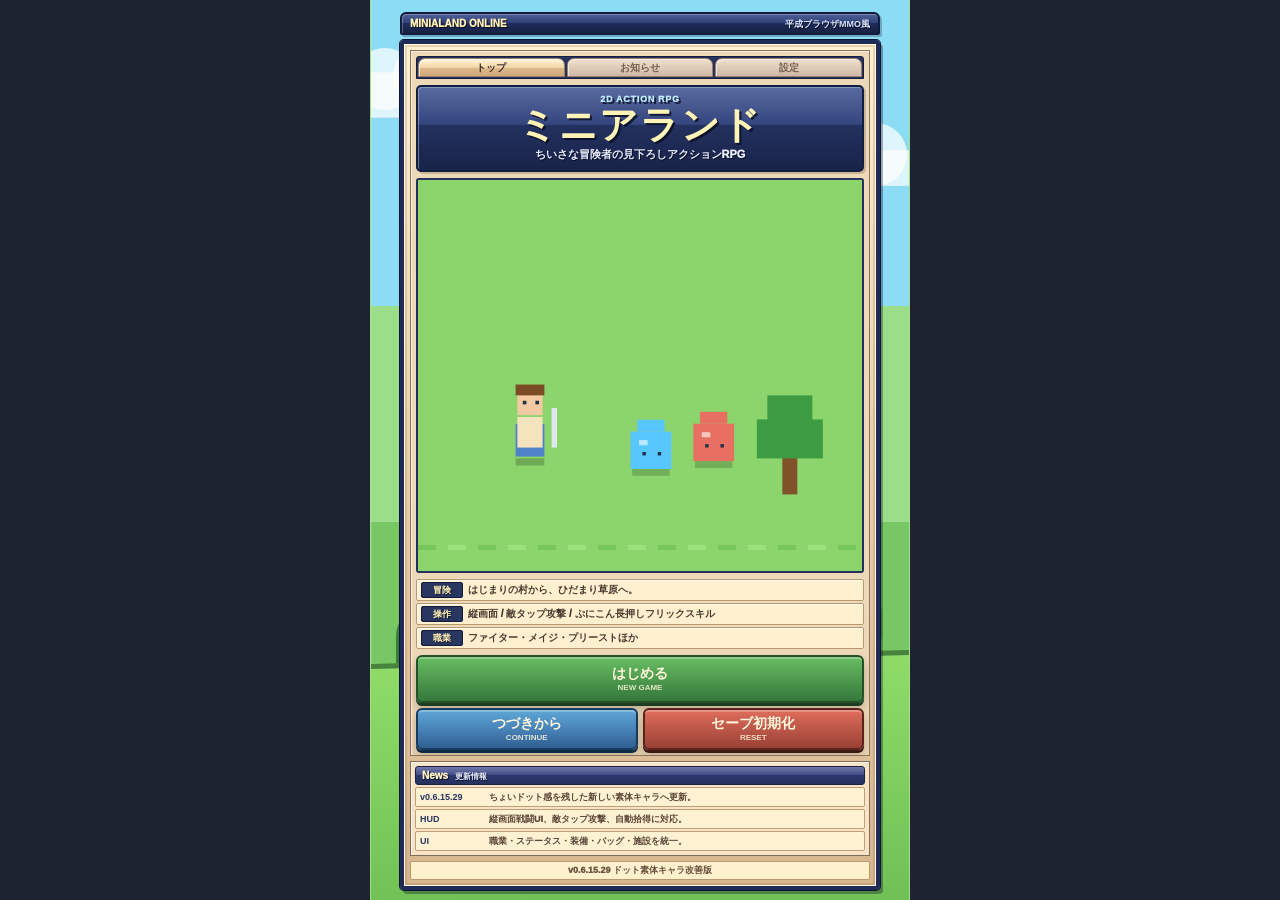
==== commit 7a3088a2: "Add files via upload" ====
--- a/index.html
+++ b/index.html
@@ -3,7 +3,7 @@
 <head>
 <meta charset="UTF-8" />
 <meta name="viewport" content="width=device-width, initial-scale=1.0, viewport-fit=cover, user-scalable=no" />
-<title>ミニアランド v0.6.15.28 フィールド外観改善版</title>
+<title>ミニアランド v0.6.15.29 ドット素体キャラ改善版</title>
 <link rel="stylesheet" href="css/style.css" />
 </head>
 <body>
@@ -52,12 +52,12 @@
 
         <div class="title-news-window">
           <div class="title-news-head">News <small>更新情報</small></div>
-          <div class="title-news-line"><b>v0.6.15.28</b><span>草むら・小花・きのこ・樽を足してフィールド外観を改善。</span></div>
+          <div class="title-news-line"><b>v0.6.15.29</b><span>ちょいドット感を残した新しい素体キャラへ更新。</span></div>
           <div class="title-news-line"><b>HUD</b><span>縦画面戦闘UI、敵タップ攻撃、自動拾得に対応。</span></div>
           <div class="title-news-line"><b>UI</b><span>職業・ステータス・装備・バッグ・施設を統一。</span></div>
         </div>
 
-        <div class="version">v0.6.15.28 フィールド外観改善版</div>
+        <div class="version">v0.6.15.29 ドット素体キャラ改善版</div>
       </div>
     </div>
   </section>
@@ -213,7 +213,7 @@
           </div>
 
           <div class="menu-top-summary">
-            <div class="menu-avatar"><img src="assets/characters/player_front.png" alt="player" /></div>
+            <div class="menu-avatar"><img src="assets/characters/player_default_pose.png" alt="player" /></div>
             <div class="menu-player-lines">
               <b>ミニ冒険者</b>
               <p id="charInfo">Lv1 / ファイター</p>
--- a/css/style.css
+++ b/css/style.css
@@ -6649,3 +6649,10 @@
     right:55px;
   }
 }
+
+
+/* v0.6.15.29 keep character sprites crisp and slightly pixel-art */
+#gameCanvas,
+#titleCanvas{
+  image-rendering:pixelated;
+}
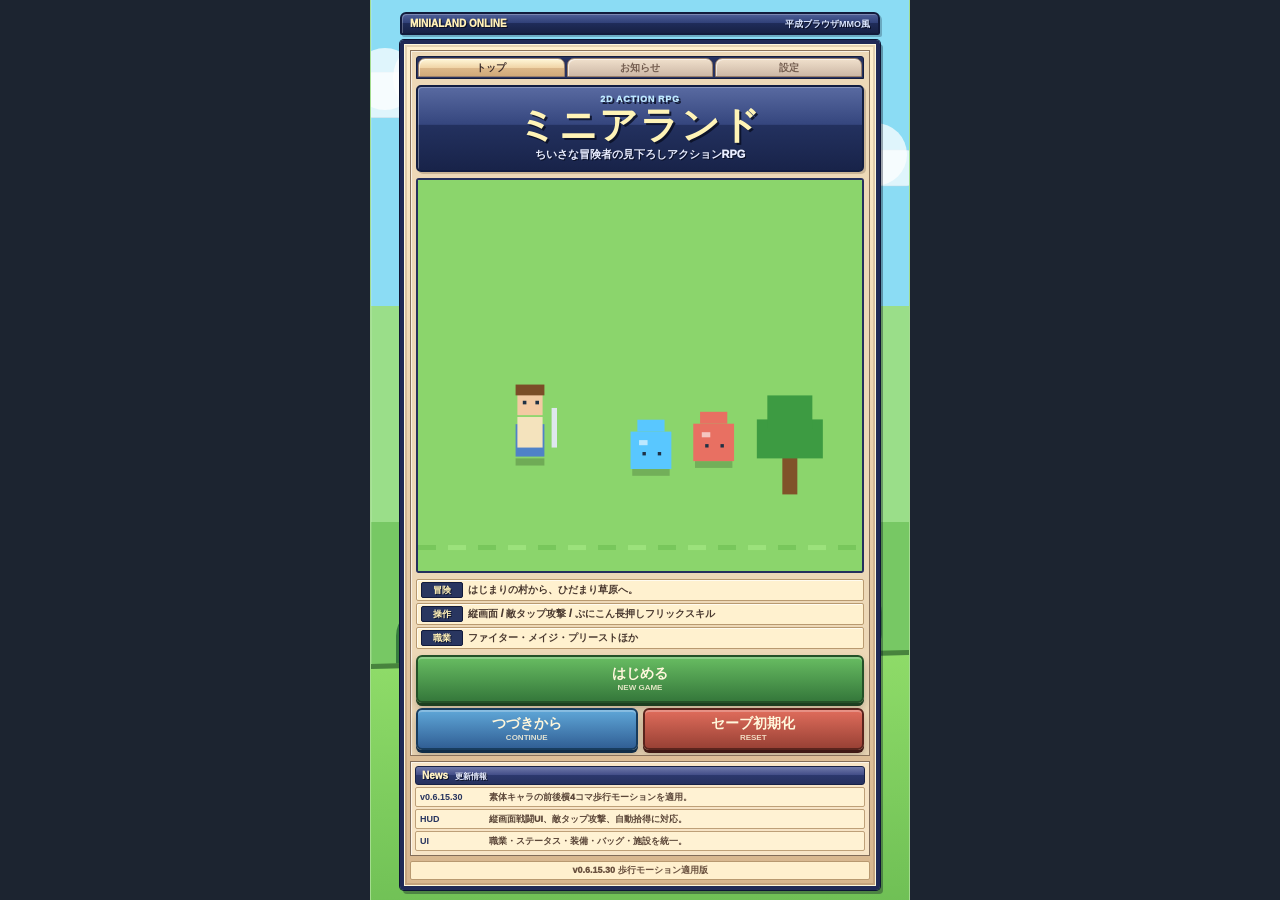
==== commit 16db62ae: "Add files via upload" ====
--- a/index.html
+++ b/index.html
@@ -3,7 +3,7 @@
 <head>
 <meta charset="UTF-8" />
 <meta name="viewport" content="width=device-width, initial-scale=1.0, viewport-fit=cover, user-scalable=no" />
-<title>ミニアランド v0.6.15.29 ドット素体キャラ改善版</title>
+<title>ミニアランド v0.6.15.30 歩行モーション適用版</title>
 <link rel="stylesheet" href="css/style.css" />
 </head>
 <body>
@@ -52,12 +52,12 @@
 
         <div class="title-news-window">
           <div class="title-news-head">News <small>更新情報</small></div>
-          <div class="title-news-line"><b>v0.6.15.29</b><span>ちょいドット感を残した新しい素体キャラへ更新。</span></div>
+          <div class="title-news-line"><b>v0.6.15.30</b><span>素体キャラの前後横4コマ歩行モーションを適用。</span></div>
           <div class="title-news-line"><b>HUD</b><span>縦画面戦闘UI、敵タップ攻撃、自動拾得に対応。</span></div>
           <div class="title-news-line"><b>UI</b><span>職業・ステータス・装備・バッグ・施設を統一。</span></div>
         </div>
 
-        <div class="version">v0.6.15.29 ドット素体キャラ改善版</div>
+        <div class="version">v0.6.15.30 歩行モーション適用版</div>
       </div>
     </div>
   </section>
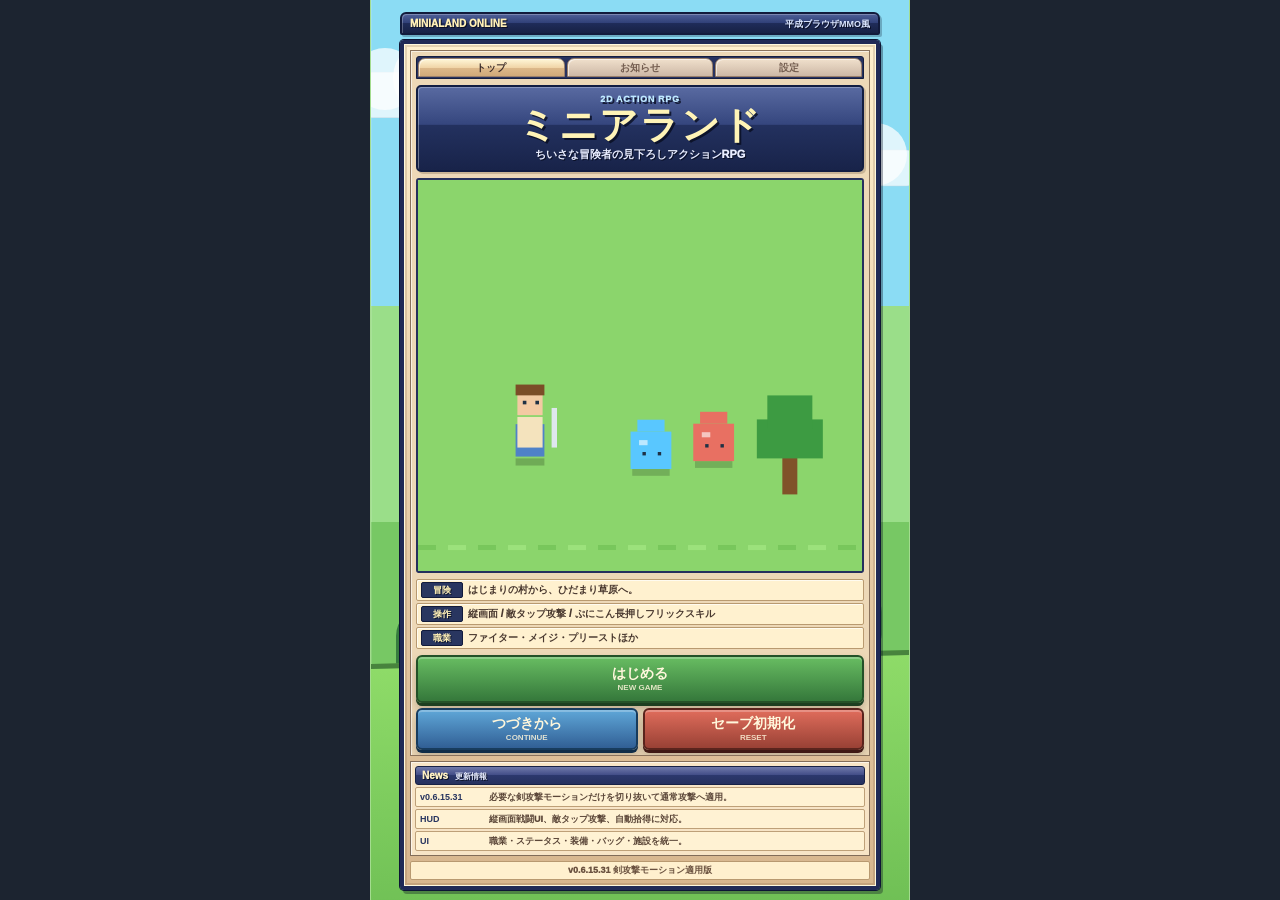
==== commit fb8603f6: "Add files via upload" ====
--- a/index.html
+++ b/index.html
@@ -3,7 +3,7 @@
 <head>
 <meta charset="UTF-8" />
 <meta name="viewport" content="width=device-width, initial-scale=1.0, viewport-fit=cover, user-scalable=no" />
-<title>ミニアランド v0.6.15.30 歩行モーション適用版</title>
+<title>ミニアランド v0.6.15.31 剣攻撃モーション適用版</title>
 <link rel="stylesheet" href="css/style.css" />
 </head>
 <body>
@@ -52,12 +52,12 @@
 
         <div class="title-news-window">
           <div class="title-news-head">News <small>更新情報</small></div>
-          <div class="title-news-line"><b>v0.6.15.30</b><span>素体キャラの前後横4コマ歩行モーションを適用。</span></div>
+          <div class="title-news-line"><b>v0.6.15.31</b><span>必要な剣攻撃モーションだけを切り抜いて通常攻撃へ適用。</span></div>
           <div class="title-news-line"><b>HUD</b><span>縦画面戦闘UI、敵タップ攻撃、自動拾得に対応。</span></div>
           <div class="title-news-line"><b>UI</b><span>職業・ステータス・装備・バッグ・施設を統一。</span></div>
         </div>
 
-        <div class="version">v0.6.15.30 歩行モーション適用版</div>
+        <div class="version">v0.6.15.31 剣攻撃モーション適用版</div>
       </div>
     </div>
   </section>
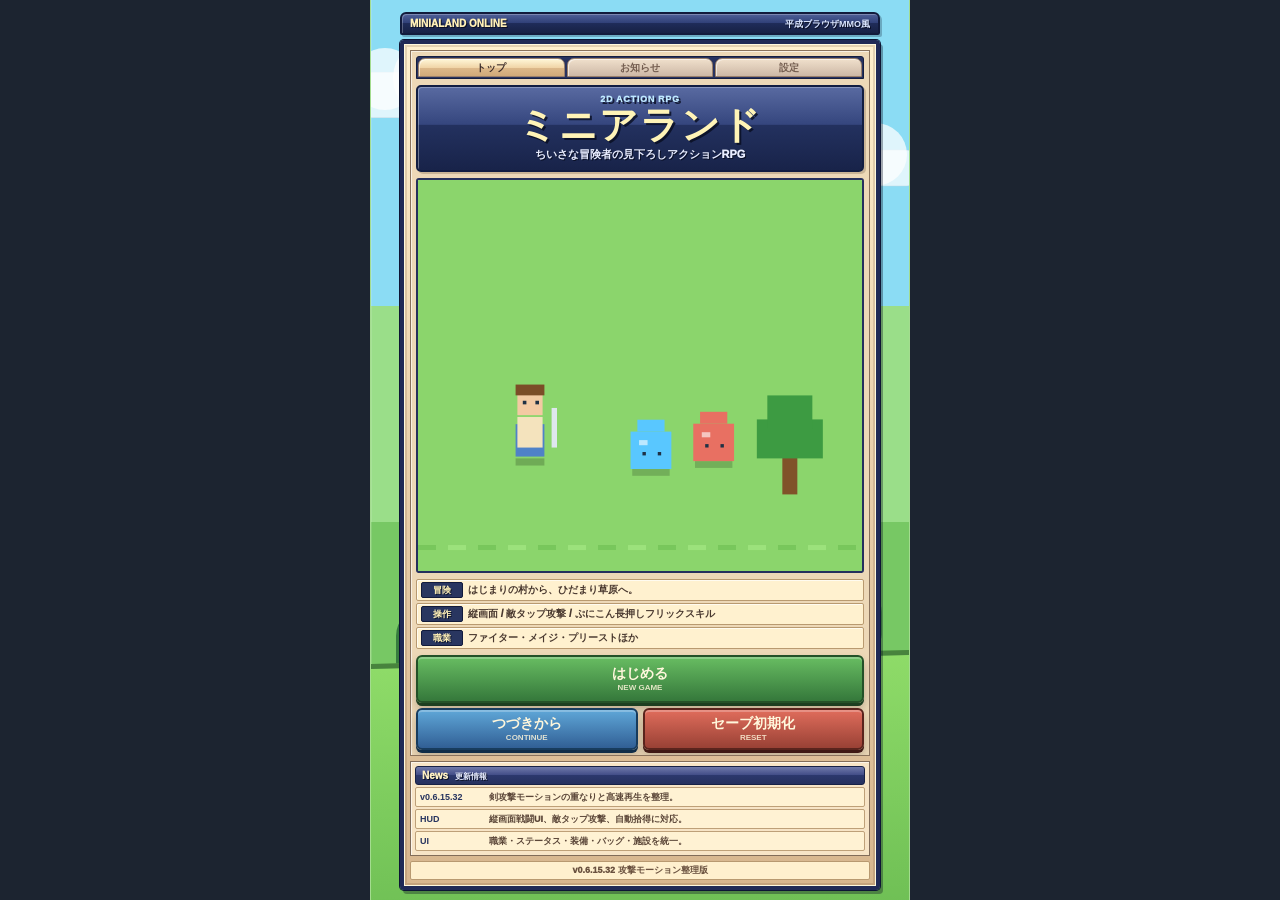
==== commit 1524074b: "Add files via upload" ====
--- a/index.html
+++ b/index.html
@@ -3,7 +3,7 @@
 <head>
 <meta charset="UTF-8" />
 <meta name="viewport" content="width=device-width, initial-scale=1.0, viewport-fit=cover, user-scalable=no" />
-<title>ミニアランド v0.6.15.31 剣攻撃モーション適用版</title>
+<title>ミニアランド v0.6.15.32 攻撃モーション整理版</title>
 <link rel="stylesheet" href="css/style.css" />
 </head>
 <body>
@@ -52,12 +52,12 @@
 
         <div class="title-news-window">
           <div class="title-news-head">News <small>更新情報</small></div>
-          <div class="title-news-line"><b>v0.6.15.31</b><span>必要な剣攻撃モーションだけを切り抜いて通常攻撃へ適用。</span></div>
+          <div class="title-news-line"><b>v0.6.15.32</b><span>剣攻撃モーションの重なりと高速再生を整理。</span></div>
           <div class="title-news-line"><b>HUD</b><span>縦画面戦闘UI、敵タップ攻撃、自動拾得に対応。</span></div>
           <div class="title-news-line"><b>UI</b><span>職業・ステータス・装備・バッグ・施設を統一。</span></div>
         </div>
 
-        <div class="version">v0.6.15.31 剣攻撃モーション適用版</div>
+        <div class="version">v0.6.15.32 攻撃モーション整理版</div>
       </div>
     </div>
   </section>
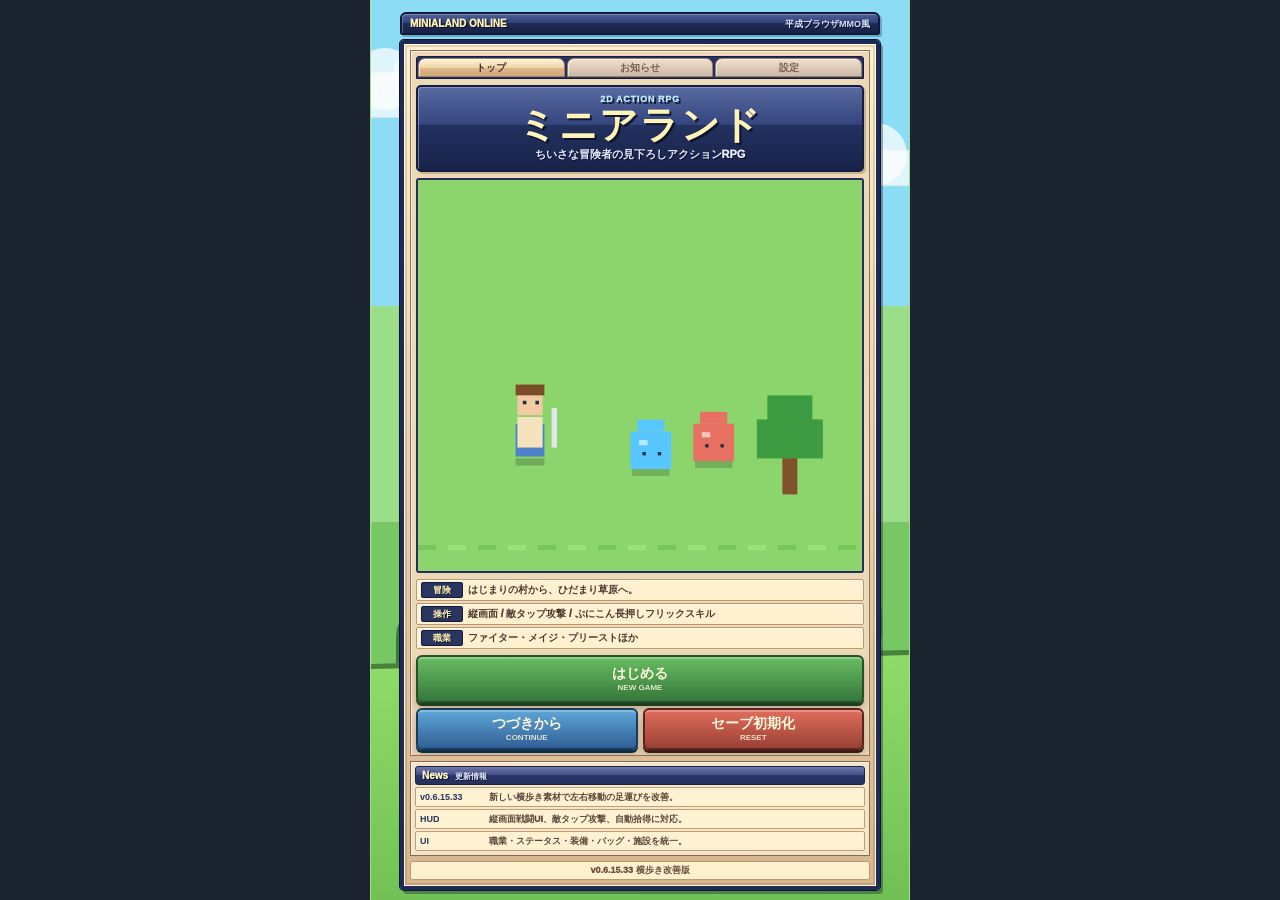
==== commit 98e7fded: "Add files via upload" ====
--- a/index.html
+++ b/index.html
@@ -3,7 +3,7 @@
 <head>
 <meta charset="UTF-8" />
 <meta name="viewport" content="width=device-width, initial-scale=1.0, viewport-fit=cover, user-scalable=no" />
-<title>ミニアランド v0.6.15.32 攻撃モーション整理版</title>
+<title>ミニアランド v0.6.15.33 横歩き改善版</title>
 <link rel="stylesheet" href="css/style.css" />
 </head>
 <body>
@@ -52,12 +52,12 @@
 
         <div class="title-news-window">
           <div class="title-news-head">News <small>更新情報</small></div>
-          <div class="title-news-line"><b>v0.6.15.32</b><span>剣攻撃モーションの重なりと高速再生を整理。</span></div>
+          <div class="title-news-line"><b>v0.6.15.33</b><span>新しい横歩き素材で左右移動の足運びを改善。</span></div>
           <div class="title-news-line"><b>HUD</b><span>縦画面戦闘UI、敵タップ攻撃、自動拾得に対応。</span></div>
           <div class="title-news-line"><b>UI</b><span>職業・ステータス・装備・バッグ・施設を統一。</span></div>
         </div>
 
-        <div class="version">v0.6.15.32 攻撃モーション整理版</div>
+        <div class="version">v0.6.15.33 横歩き改善版</div>
       </div>
     </div>
   </section>
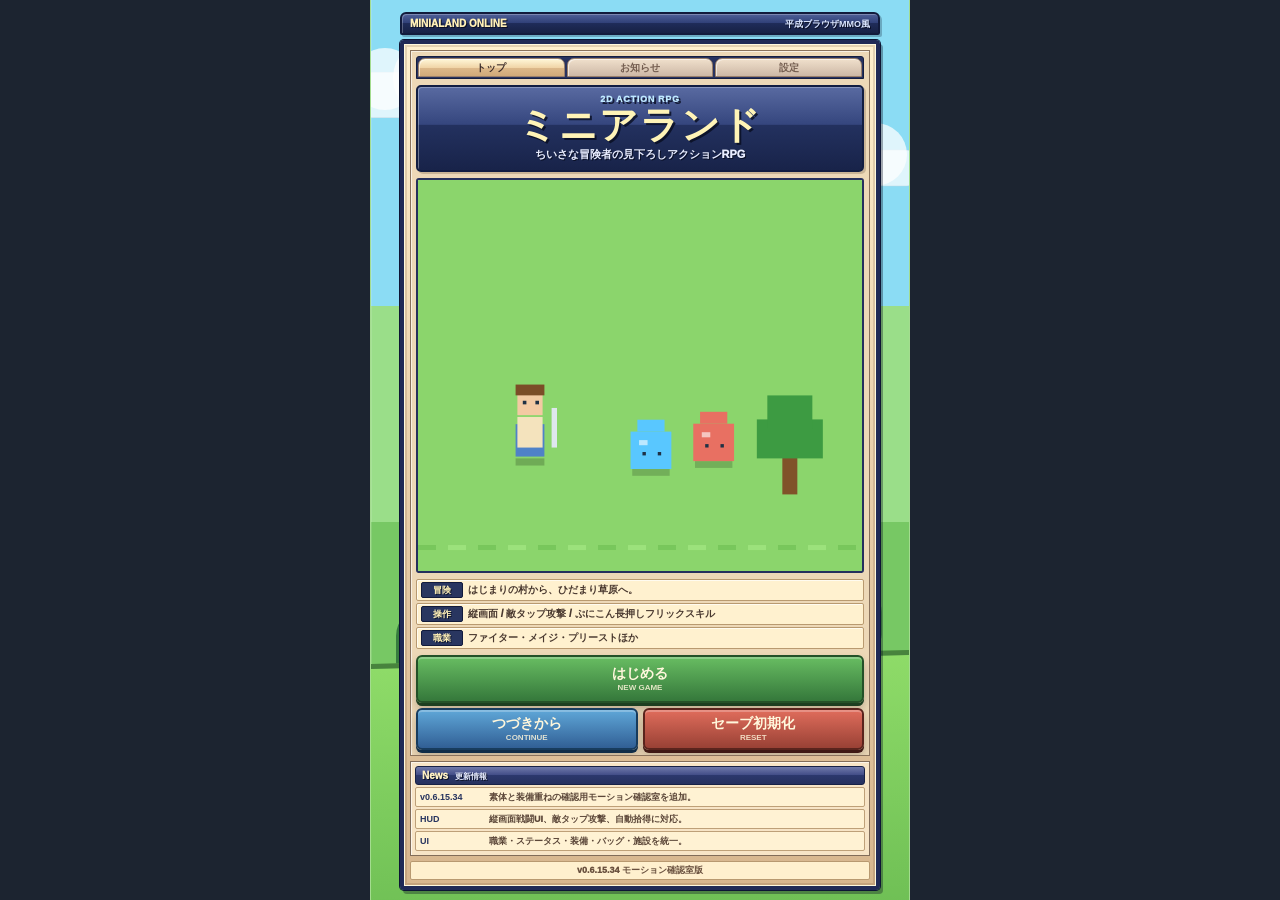
==== commit 5e9dc654: "Add files via upload" ====
--- a/index.html
+++ b/index.html
@@ -3,7 +3,7 @@
 <head>
 <meta charset="UTF-8" />
 <meta name="viewport" content="width=device-width, initial-scale=1.0, viewport-fit=cover, user-scalable=no" />
-<title>ミニアランド v0.6.15.33 横歩き改善版</title>
+<title>ミニアランド v0.6.15.34 モーション確認室版</title>
 <link rel="stylesheet" href="css/style.css" />
 </head>
 <body>
@@ -52,12 +52,12 @@
 
         <div class="title-news-window">
           <div class="title-news-head">News <small>更新情報</small></div>
-          <div class="title-news-line"><b>v0.6.15.33</b><span>新しい横歩き素材で左右移動の足運びを改善。</span></div>
+          <div class="title-news-line"><b>v0.6.15.34</b><span>素体と装備重ねの確認用モーション確認室を追加。</span></div>
           <div class="title-news-line"><b>HUD</b><span>縦画面戦闘UI、敵タップ攻撃、自動拾得に対応。</span></div>
           <div class="title-news-line"><b>UI</b><span>職業・ステータス・装備・バッグ・施設を統一。</span></div>
         </div>
 
-        <div class="version">v0.6.15.33 横歩き改善版</div>
+        <div class="version">v0.6.15.34 モーション確認室版</div>
       </div>
     </div>
   </section>
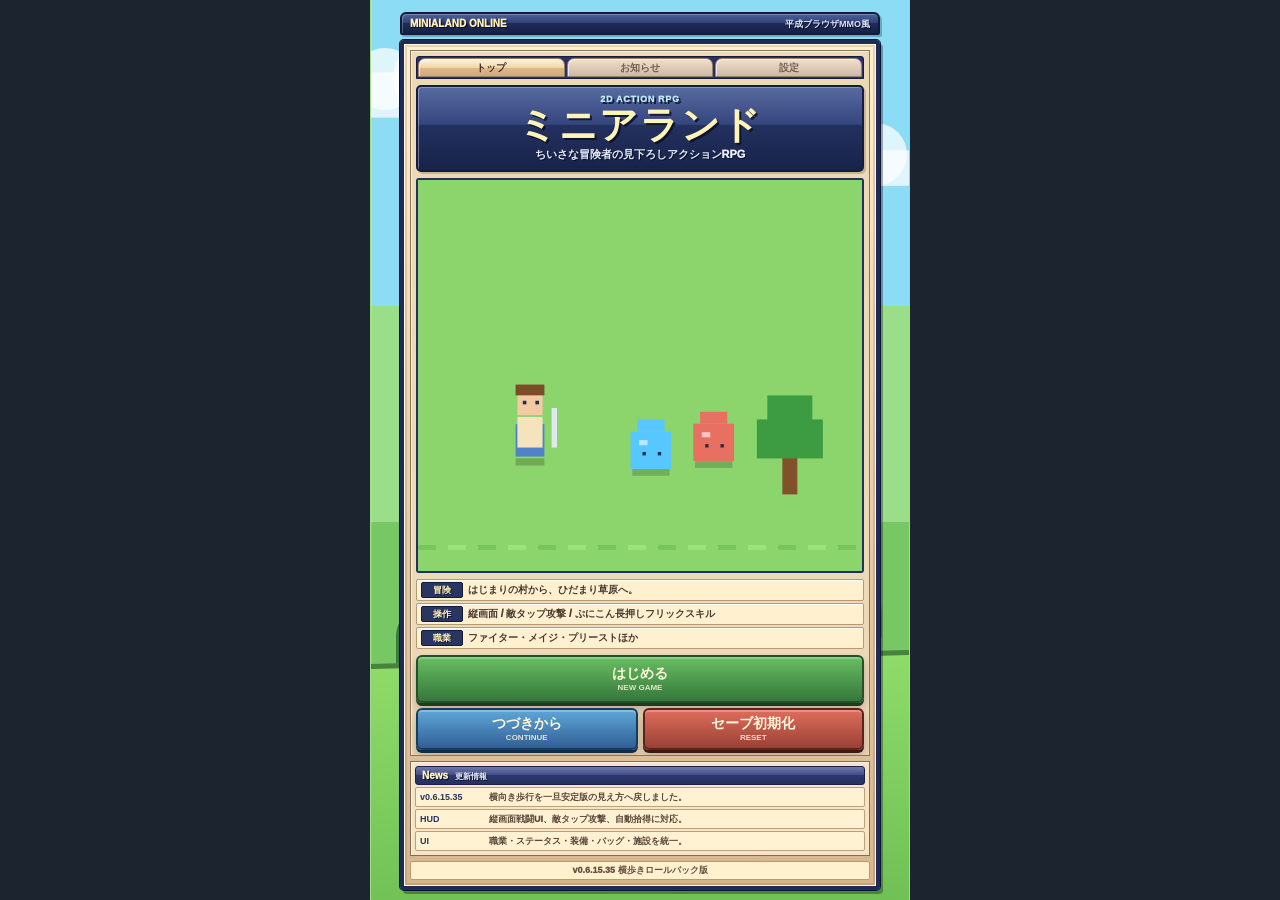
==== commit 7ad16174: "Add files via upload" ====
--- a/index.html
+++ b/index.html
@@ -3,7 +3,7 @@
 <head>
 <meta charset="UTF-8" />
 <meta name="viewport" content="width=device-width, initial-scale=1.0, viewport-fit=cover, user-scalable=no" />
-<title>ミニアランド v0.6.15.34 モーション確認室版</title>
+<title>ミニアランド v0.6.15.35 横歩きロールバック版</title>
 <link rel="stylesheet" href="css/style.css" />
 </head>
 <body>
@@ -52,12 +52,12 @@
 
         <div class="title-news-window">
           <div class="title-news-head">News <small>更新情報</small></div>
-          <div class="title-news-line"><b>v0.6.15.34</b><span>素体と装備重ねの確認用モーション確認室を追加。</span></div>
+          <div class="title-news-line"><b>v0.6.15.35</b><span>横向き歩行を一旦安定版の見え方へ戻しました。</span></div>
           <div class="title-news-line"><b>HUD</b><span>縦画面戦闘UI、敵タップ攻撃、自動拾得に対応。</span></div>
           <div class="title-news-line"><b>UI</b><span>職業・ステータス・装備・バッグ・施設を統一。</span></div>
         </div>
 
-        <div class="version">v0.6.15.34 モーション確認室版</div>
+        <div class="version">v0.6.15.35 横歩きロールバック版</div>
       </div>
     </div>
   </section>
